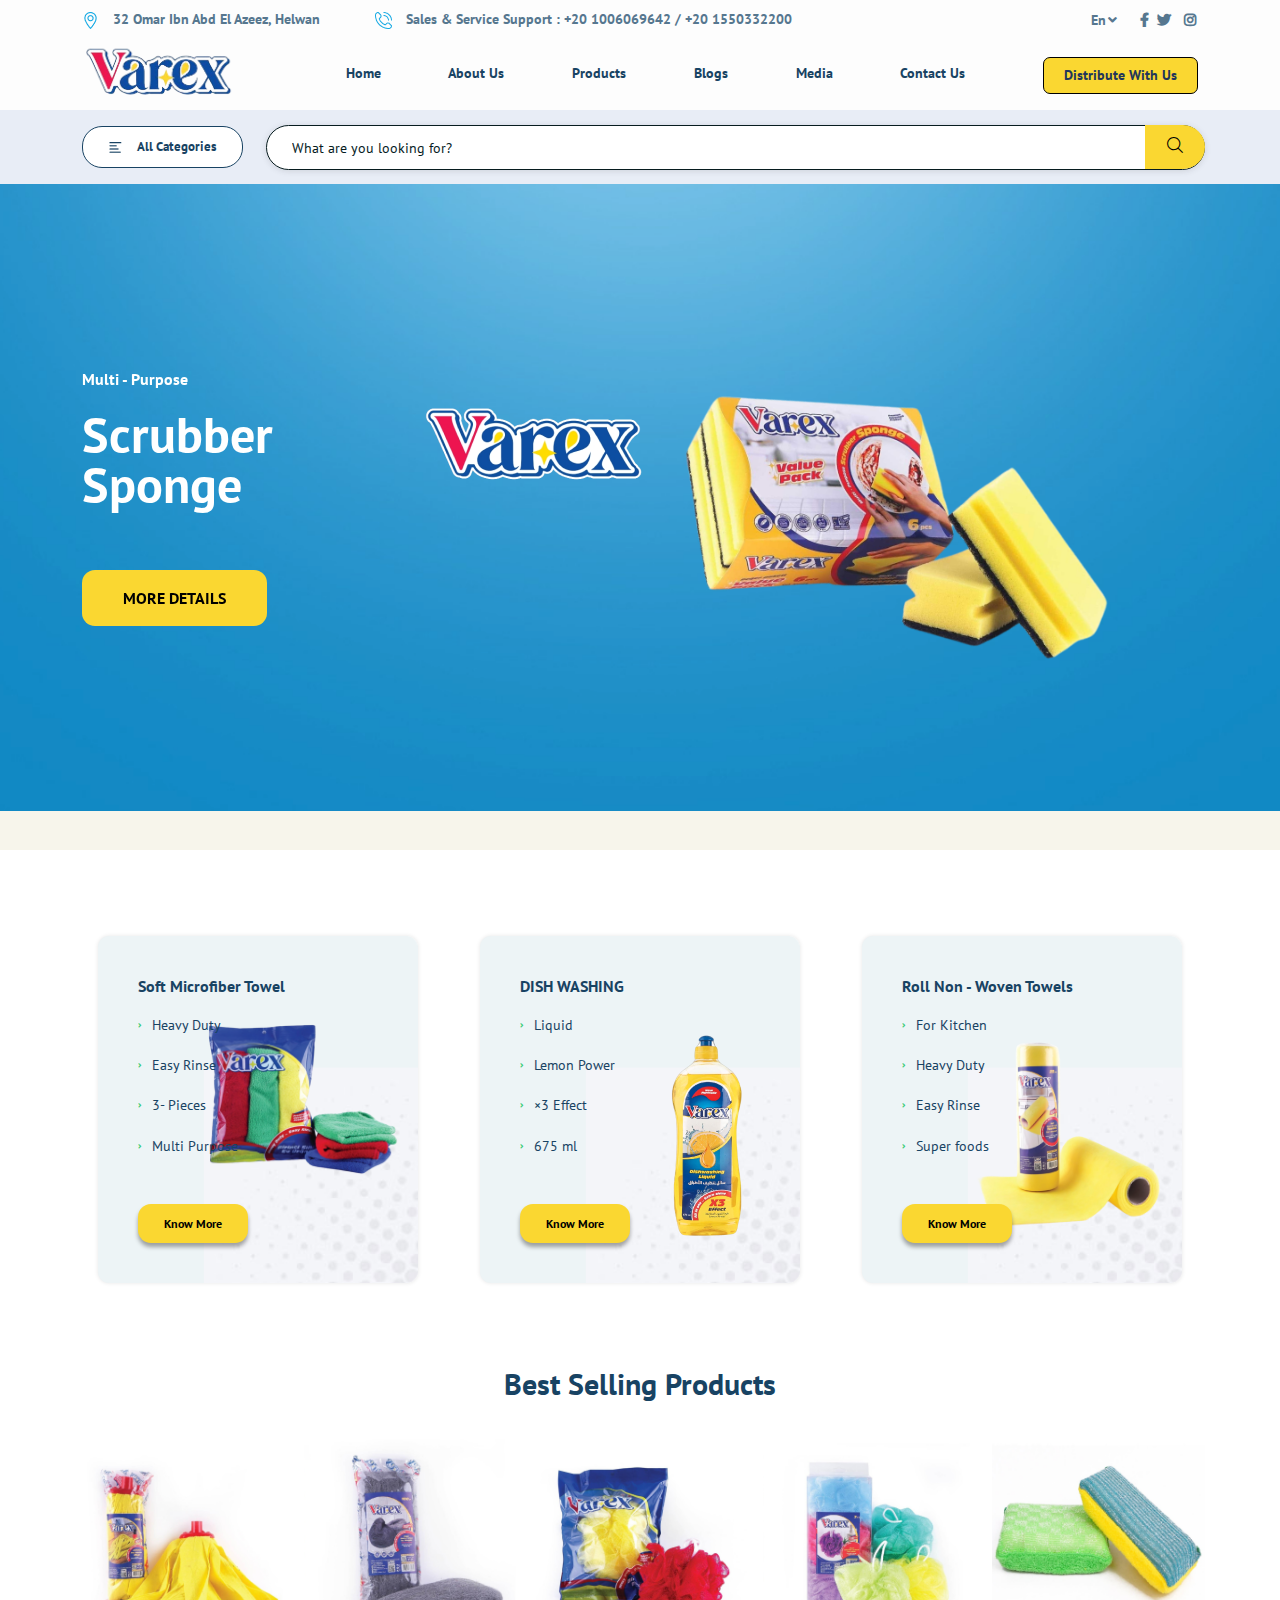
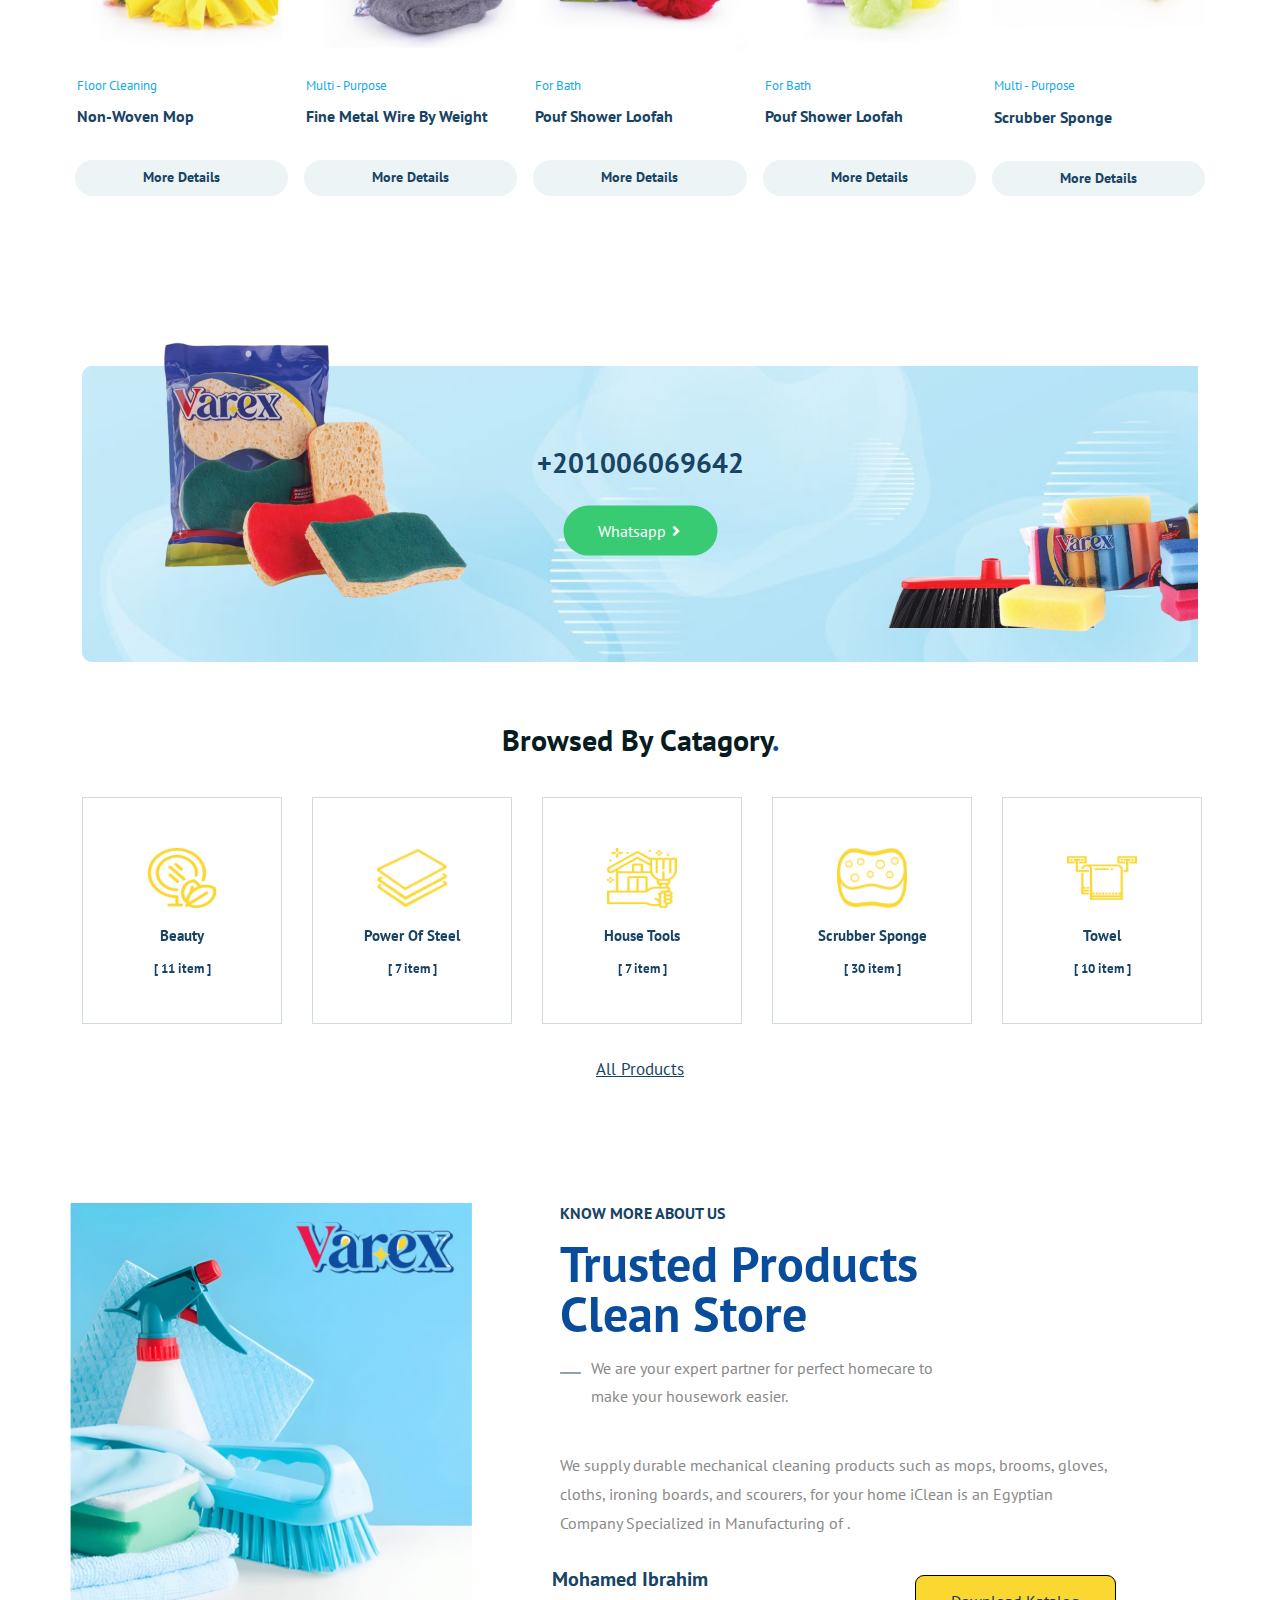
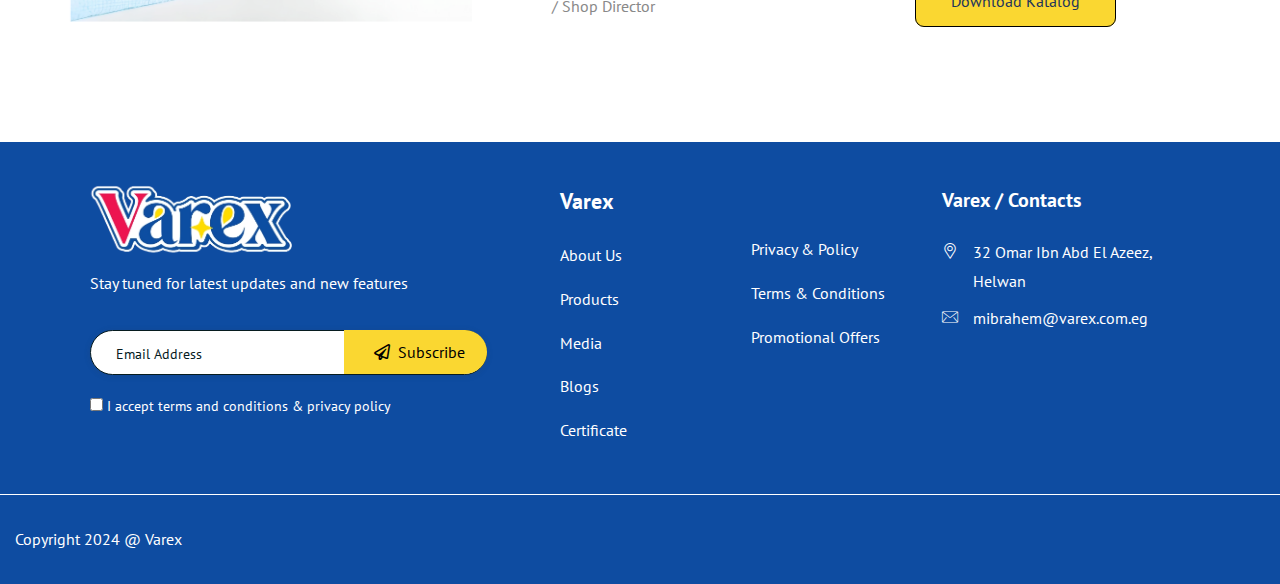
==== index.html @ 9398a596 "v2" ====
<!DOCTYPE html>
<html class="no-js" lang="zxx">

<head>
  <meta charset="utf-8" />
  <meta http-equiv="x-ua-compatible" content="ie=edge" />
  <title>Varex - Cleaning</title>
  <meta name="robots" content="noindex, follow" />
  <meta name="description" content="" />
  <meta name="viewport" content="width=device-width, initial-scale=1, shrink-to-fit=no" />

  <!-- Place favicon.png in the root directory -->
  <link rel="shortcut icon" href="img/favicon.png" type="image/x-icon" />
  <!-- Font Icons css -->
  <link rel="stylesheet" href="css/font-icons.css" />
  <!-- plugins css -->
  <link rel="stylesheet" href="css/plugins.css" />
  <!-- Main Stylesheet -->
  <link rel="stylesheet" href="css/style.css" />
  <!-- Responsive css -->
  <link rel="stylesheet" href="css/responsive.css" />
</head>

<body>
  <!-- Add your site or application content here -->

  <!-- Body main wrapper start -->
  <div class="body-wrapper">
    <!-- HEADER AREA START (header-3) -->
    <!-- HEADER AREA START (header-3) -->
    <header class="ltn__header-area ltn__header-3 section-bg-6">
      <!-- ltn__header-top-area start -->
      <div class="ltn__header-top-area">
        <div class="container-lg">
          <div class="row">
            <div class="col-lg-9 d-none d-md-block">
              <div class="ltn__top-bar-menu add-and-phone">
                <ul class="d-flex justify-content-lg-start justify-content-md-between">
                  <li>
                    <a href="locations.html"><img src="img/icons/location.png" alt="" srcset="" />
                      32 Omar Ibn Abd El Azeez, Helwan
                    </a>
                  </li>
                  <li>
                    <a href="mailto:mibrahem@varex.com.eg?Subject=Flower%20greetings%20to%20you"><img
                        src="img/icons/call-phone.png" alt="" srcset="" />
                      Sales & Service Support : +20 1006069642 / +20
                      1550332200
                    </a>
                  </li>
                </ul>
              </div>
            </div>
            <div class="col-lg-3 d-none d-lg-block">
              <div class="top-bar-right text-right text-end">
                <div class="ltn__top-bar-menu">
                  <ul>
                    <li>
                      <!-- ltn__language-menu -->
                      <div class="ltn__drop-menu ltn__currency-menu">
                        <ul class="text-center">
                          <li>
                            <a href="#" class="">
                              <span class="active-currency">En<i class="fas fa-angle-down"></i></span></a>
                            <ul>
                              <li><a href="#">Arabic</a></li>
                              <li><a href="#">English</a></li>
                            </ul>
                          </li>
                        </ul>
                      </div>
                    </li>
                    <li>
                      <!-- ltn__social-media -->
                      <div class="ltn__social-media">
                        <ul>
                          <li>
                            <a href="#" title="Facebook"><i class="fab fa-facebook-f"></i></a>
                          </li>
                          <li>
                            <a href="#" title="Twitter"><i class="fab fa-twitter"></i></a>
                          </li>
                          <li>
                            <a href="#" title="Instagram"><i class="fab fa-instagram"></i></a>
                          </li>
                        </ul>
                      </div>
                    </li>
                  </ul>
                </div>
              </div>
            </div>
          </div>
        </div>
      </div>
      <!-- ltn__header-top-area end -->
      <!-- ltn__header-middle-area start -->
      <div class="ltn__header-middle-area p-0 ltn__header-sticky ltn__sticky-bg-black--- ltn__sticky-bg-secondary">
        <div class="container-lg">
          <div class="row justify-content-center justify-content-lg-start align-items-center">
            <div class="col col-sm-3 col-md-2 px-0">
              <div class="site-logo">
                <a href="index.html"><img src="img/logo.png" alt="Logo" /></a>
              </div>
            </div>
            <div class="col header-contact-serarch-column d-none d-lg-block">
              <div class="">
                <div class="header-menu header-menu-2 d-flex justify-content-center">
                  <nav class="col">
                    <div class="ltn__main-menu col">
                      <ul class="d-flex justify-content-evenly">
                        <li class="not-special-link">
                          <a href="index.html">Home</a>
                        </li>
                        <li class="not-special-link">
                          <a href="about.html">About Us</a>
                        </li>
                        <li class="not-special-link">
                          <a href="products.html">Products</a>
                        </li>
                        <li class="not-special-link">
                          <a href="news.html">Blogs</a>
                        </li>
                        <li class="not-special-link">
                          <a href="news.html">Media</a>
                        </li>
                        <li class="not-special-link">
                          <a href="news.html">Contact Us</a>
                        </li>
                      </ul>
                    </div>
                  </nav>
                  <ul class="cst-btn">
                    <li class="special-link shine">
                      <a class="p-0">Distribute With Us</a>
                    </li>
                  </ul>
                </div>
              </div>
            </div>
          </div>
        </div>
      </div>
      <!-- ltn__header-middle-area end -->
      <!-- header-bottom-area start -->
      <div class="header-bottom-area ltn__border-top ltn__secondary-bg section-bg-1 menu-color-white d-none d-lg-block">
        <div class="container-lg">
          <div class="row align-items-center">
            <div class="short-by text-center col-2">
              <select class="nice-select w-100" style="display: none">
                <option>All</option>
                <option>Beauty</option>
                <option>Power Of Steel</option>
                <option>Scrubber Sponge</option>
                <option>Towel</option>
                <option>House Tools</option>
                <option>Premium Scrubber Sponge</option>
                <option>Luffa Bath</option>
                <option>Plastic Scrubber Sponge</option>
                <option>Super Abrasive For Grills</option>
                <option>Liquid</option>
              </select>
              <div style="
                    border: 1px solid;
                    font-weight: bold;
                    font-size: 13px;
                    color: #184363;
                    min-width: 100%;
                  " class="nice-select w-100 my-3" tabindex="0">
                <span class="current"><img style="margin-right: 15px" src="img/icons/cat-menu.png" alt=""
                    srcset="" />All Categories</span>
                <ul class="list">
                  <li data-value="Default Sorting" class="option selected focus">
                    All
                  </li>
                  <li data-value="Sort by popularity" class="option">
                    Beauty
                  </li>
                  <li data-value="Sort by new arrivals" class="option">
                    Power Of Steel
                  </li>
                  <li data-value="Sort by price: low to high" class="option">
                    Scrubber Sponge
                  </li>
                  <li data-value="Sort by price: high to low" class="option">
                    Towel
                  </li>
                  <li data-value="Sort by price: high to low" class="option">
                    House Tools
                  </li>
                  <li data-value="Sort by price: high to low" class="option">
                    Premium Scrubber Sponge
                  </li>
                  <li data-value="Sort by price: high to low" class="option">
                    Luffa Bath
                  </li>
                  <li data-value="Sort by price: high to low" class="option">
                    Plastic Scrubber Sponge
                  </li>
                  <li data-value="Sort by price: high to low" class="option">
                    Super Abrasive For Grills
                  </li>
                  <li data-value="Sort by price: high to low" class="option">
                    Liquid
                  </li>
                </ul>
              </div>
            </div>
            <div class="col header-menu-column p-2">
              <div class="header-search-2 w-100">
                <form id="#123" method="get" action="#">
                  <input type="text" name="search" value="" placeholder="What are you looking for?" />
                  <button class="main-search" type="submit">
                    <span><i class="icon-search"></i></span>
                  </button>
                </form>
              </div>
            </div>
          </div>
        </div>
      </div>
      <!-- header-bottom-area end -->
    </header>
    <!-- HEADER AREA END -->
    <!-- Utilize Mobile Menu Start -->
    <div id="ltn__utilize-mobile-menu" class="ltn__utilize ltn__utilize-mobile-menu">
      <div class="ltn__utilize-menu-inner ltn__scrollbar">
        <div class="ltn__utilize-menu-head">
          <div class="site-logo">
            <a href="index.html"><img src="img/logo.png" alt="Logo" /></a>
          </div>
          <button class="ltn__utilize-close">×</button>
        </div>
        <div class="short-by text-center w-100">
          <select class="nice-select w-100" style="display: none">
            <option>All</option>
            <option>Beauty</option>
            <option>Power Of Steel</option>
            <option>Scrubber Sponge</option>
            <option>Towel</option>
            <option>House Tools</option>
            <option>Premium Scrubber Sponge</option>
            <option>Luffa Bath</option>
            <option>Plastic Scrubber Sponge</option>
            <option>Super Abrasive For Grills</option>
            <option>Liquid</option>
          </select>
          <div class="nice-select w-100 my-3" tabindex="0">
            <span class="current"><img style="margin-right: 5px" src="img/icons/cat-menu.png" alt="" srcset="" />All
              Categories</span>
            <ul class="list">
              <li data-value="Default Sorting" class="option selected focus">
                All
              </li>
              <li data-value="Sort by popularity" class="option">
                Beauty
              </li>
              <li data-value="Sort by new arrivals" class="option">
                Power Of Steel
              </li>
              <li data-value="Sort by price: low to high" class="option">
                Scrubber Sponge
              </li>
              <li data-value="Sort by price: high to low" class="option">
                Towel
              </li>
              <li data-value="Sort by price: high to low" class="option">
                House Tools
              </li>
              <li data-value="Sort by price: high to low" class="option">
                Premium Scrubber Sponge
              </li>
              <li data-value="Sort by price: high to low" class="option">
                Luffa Bath
              </li>
              <li data-value="Sort by price: high to low" class="option">
                Plastic Scrubber Sponge
              </li>
              <li data-value="Sort by price: high to low" class="option">
                Super Abrasive For Grills
              </li>
              <li data-value="Sort by price: high to low" class="option">
                Liquid
              </li>
            </ul>
          </div>
        </div>
        <div class="ltn__utilize-menu-search-form">
          <form action="#">
            <input type="text" placeholder="Search..." />
            <button><i class="fas fa-search"></i></button>
          </form>
        </div>
        <div class="ltn__utilize-menu">
          <ul>
            <li class="not-special-link-sm-menu">
              <a href="index.html">Home</a>
            </li>
            <li class="not-special-link-sm-menu">
              <a href="about.html">About Us</a>
            </li>
            <li class="not-special-link-sm-menu">
              <a href="products.html">Products</a>
            </li>
            <li class="not-special-link-sm-menu">
              <a href="news.html">Blogs</a>
            </li>
            <li class="not-special-link-sm-menu">
              <a href="news.html">Media</a>
            </li>
            <li class="not-special-link-sm-menu">
              <a href="news.html">Contact Us</a>
            </li>

            <li class="special-link shine">
              <a class="p-0">Distribute With Us</a>
            </li>
          </ul>
        </div>

        <div class="ltn__social-media-2">
          <ul>
            <li>
              <a href="#" title="Facebook"><i class="fab fa-facebook-f"></i></a>
            </li>
            <li>
              <a href="#" title="Twitter"><i class="fab fa-twitter"></i></a>
            </li>

            <li>
              <a href="#" title="Instagram"><i class="fab fa-instagram"></i></a>
            </li>
          </ul>
        </div>
      </div>
    </div>
    <!-- Utilize Mobile Menu End -->
    <div class="ltn__utilize-overlay"></div>
    <div class="mobile-header-menu-fullwidth">
      <div class="container-lg">
        <div class="row">
          <div class="col-lg-12">
            <!-- Mobile Menu Button -->
            <div class="mobile-menu-toggle d-lg-none">
              <span>MENU</span>
              <a href="#ltn__utilize-mobile-menu" class="ltn__utilize-toggle">
                <svg viewBox="0 0 800 600">
                  <path d="M300,220 C300,220 520,220 540,220 C740,220 640,540 520,420 C440,340 300,200 300,200"
                    id="top"></path>
                  <path d="M300,320 L540,320" id="middle"></path>
                  <path d="M300,210 C300,210 520,210 540,210 C740,210 640,530 520,410 C440,330 300,190 300,190"
                    id="bottom" transform="translate(480, 320) scale(1, -1) translate(-480, -318) "></path>
                </svg>
              </a>
            </div>
          </div>
        </div>
      </div>
    </div>
    <style>

    </style>
    <!-- SLIDER AREA START (slider-3) -->
    <div class="ltn__slider-area ltn__slider-3 section-bg-1">
      <div class="ltn__slide-one-active slick-slide-arrow-1 slick-slide-dots-1">
        <!-- ltn__slide-item -->
        <div class="ltn__slide-item ltn__slide-item-2 ltn__slide-item-3 ltn__slide-item-3-normal bg-image"
          data-bg="img/slider/1/Rectangle-26.png">
          <div class="ltn__slide-item-inner  text-end">
            <div class="container-lg">
              <div class="row">
                <div class="col-lg-12 align-self-center">
                  <div class="slide-item-info d-none d-sm-block">
                    <div class="slide-item-info-inner ltn__slide-animation row">
                      <div class="slid-data-info animated col-5 col-lg-3 d-flex flex-column justify-content-center">
                        <h6 class="slide-sub-title animated whit-clr">
                          Multi - Purpose
                        </h6>
                        <h1 class="slide-title animated whit-clr">
                          Scrubber <br />
                          Sponge
                        </h1>
                        <div class="btn-wrapper animated">
                          <a href="products.html" class="theme-btn-1 btn text-uppercase">More Details</a>
                        </div>
                      </div>
                      <div class="slid-logo-img animated col-3 d-none d-lg-block">
                        <img src="img/slider/logo-dark-2.png" alt="" srcset="" />
                      </div>
                      <div class="slid-itm-img animated col-7 col-lg-6 ">
                        <img src="img/slider/1/Rectangle-9.png" alt="" srcset="" />
                      </div>
                    </div>
                  </div>
                  <div class="slide-item-info-mob d-block d-sm-none">

                    <div class="slid-itm-img animated col-12">
                      <img src="img/slider/1/Rectangle-9.png" alt="" srcset="" />
                    </div>
                    <div class="slid-data-info-mob animated col-12">
                      <h6 class="slide-sub-title animated whit-clr">
                        Multi - Purpose
                      </h6>
                      <h1 class="slide-title animated whit-clr">
                        Scrubber <br />
                        Sponge
                      </h1>
                      <div class="btn-wrapper animated">
                        <a href="products.html" class="theme-btn-1 btn text-uppercase">More Details</a>
                      </div>
                    </div>
                  </div>
                </div>
              </div>
            </div>
          </div>
        </div>
        <!-- ltn__slide-item -->
        <div class="ltn__slide-item ltn__slide-item-2 ltn__slide-item-3 ltn__slide-item-3-normal bg-image"
          data-bg="img/slider/1/Rectangle-26.png">
          <div class="ltn__slide-item-inner  text-end">
            <div class="container-lg">
              <div class="row">
                <div class="col-lg-12 align-self-center">
                  <div class="slide-item-info d-none d-sm-block">
                    <div class="slide-item-info-inner ltn__slide-animation row">
                      <div class="slid-data-info animated col-5 col-lg-3 d-flex flex-column justify-content-center">
                        <h6 class="slide-sub-title animated whit-clr">
                          Multi - Purpose
                        </h6>
                        <h1 class="slide-title animated whit-clr">
                          Soft Microfiber <br />
                          Towel
                        </h1>
                        <div class="btn-wrapper animated">
                          <a href="products.html" class="theme-btn-1 btn text-uppercase">More Details</a>
                        </div>
                      </div>
                      <div class="slid-logo-img animated col-3 d-none d-lg-block">
                        <img src="img/slider/logo-dark-2.png" alt="" srcset="" />
                      </div>
                      <div class="slid-itm-img animated col-7 col-lg-6 ">
                        <img src="img/slider/2/Rectangle-9.png" alt="" srcset="" />
                      </div>
                    </div>
                  </div>
                  <div class="slide-item-info-mob d-block d-sm-none">
                    <div class="slid-itm-img animated col-12">
                      <img src="img/slider/2/Rectangle-9.png" alt="" srcset="" />
                    </div>
                    <div class="slid-data-info-mob animated col-12">
                      <h6 class="slide-sub-title animated whit-clr">
                        Multi - Purpose
                      </h6>
                      <h1 class="slide-title animated whit-clr">
                        Scrubber <br />
                        Sponge
                      </h1>
                      <div class="btn-wrapper animated">
                        <a href="products.html" class="theme-btn-1 btn text-uppercase">More Details</a>
                      </div>
                    </div>
                  </div>
                </div>
              </div>
            </div>
          </div>
        </div>
        <!-- ltn__slide-item -->
        <div class="ltn__slide-item ltn__slide-item-2 ltn__slide-item-3 ltn__slide-item-3-normal bg-image"
          data-bg="img/slider/1/Rectangle-26.png">
          <div class="ltn__slide-item-inner  text-end">
            <div class="container-lg">
              <div class="row">
                <div class="col-lg-12 align-self-center">
                  <div class="slide-item-info d-none d-sm-block">
                    <div class="slide-item-info-inner ltn__slide-animation row">
                      <div class="slid-data-info animated col-5 col-lg-3 d-flex flex-column justify-content-center">
                        <h6 class="slide-sub-title animated whit-clr">
                          Multi - Purpose
                        </h6>
                        <h1 class="slide-title animated whit-clr">
                          Dishcloyh <br />
                          Sponge
                        </h1>
                        <div class="btn-wrapper animated">
                          <a href="products.html" class="theme-btn-1 btn text-uppercase">More Details</a>
                        </div>
                      </div>
                      <div class="slid-logo-img animated col-3 d-none d-lg-block">
                        <img src="img/slider/logo-dark-2.png" alt="" srcset="" />
                      </div>
                      <div class="slid-itm-img animated col-7 col-lg-6 ">
                        <img src="img/slider/3/Rectangle-9.png" alt="" srcset="" />
                      </div>
                    </div>
                  </div>
                  <div class="slide-item-info-mob d-block d-sm-none">
                    <div class="slid-itm-img animated col-12">
                      <img src="img/slider/3/Rectangle-9.png" alt="" srcset="" />
                    </div>
                    <div class="slid-data-info-mob animated col-12">
                      <h6 class="slide-sub-title animated whit-clr">
                        Multi - Purpose
                      </h6>
                      <h1 class="slide-title animated whit-clr">
                        Scrubber <br />
                        Sponge
                      </h1>
                      <div class="btn-wrapper animated">
                        <a href="products.html" class="theme-btn-1 btn text-uppercase">More Details</a>
                      </div>
                    </div>
                  </div>
                </div>
              </div>
            </div>
          </div>
        </div>
        <!-- ltn__slide-item -->
        <div class="ltn__slide-item ltn__slide-item-2 ltn__slide-item-3 ltn__slide-item-3-normal bg-image"
          data-bg="img/slider/1/Rectangle-26.png">
          <div class="ltn__slide-item-inner  text-end">
            <div class="container-lg">
              <div class="row">
                <div class="col-lg-12 align-self-center">
                  <div class="slide-item-info d-none d-sm-block">
                    <div class="slide-item-info-inner ltn__slide-animation row">
                      <div class="slid-data-info animated col-5 col-lg-3 d-flex flex-column justify-content-center">
                        <h6 class="slide-sub-title animated whit-clr">
                          Multi - Purpose
                        </h6>
                        <h1 class="slide-title animated whit-clr">
                          Soft Microfiber <br />
                          Towel
                        </h1>
                        <div class="btn-wrapper animated">
                          <a href="products.html" class="theme-btn-1 btn text-uppercase">More Details</a>
                        </div>
                      </div>
                      <div class="slid-logo-img animated col-3 d-none d-lg-block">
                        <img src="img/slider/logo-dark-2.png" alt="" srcset="" />
                      </div>
                      <div class="slid-itm-img animated col-7 col-lg-6 ">
                        <img src="img/slider/4/Rectangle-9.png" alt="" srcset="" />
                      </div>
                    </div>
                  </div>
                  <div class="slide-item-info-mob d-block d-sm-none">
                    <div class="slid-itm-img animated col-12">
                      <img src="img/slider/4/Rectangle-9.png" alt="" srcset="" />
                    </div>
                    <div class="slid-data-info-mob animated col-12">
                      <h6 class="slide-sub-title animated whit-clr">
                        Multi - Purpose
                      </h6>
                      <h1 class="slide-title animated whit-clr">
                        Scrubber <br />
                        Sponge
                      </h1>
                      <div class="btn-wrapper animated">
                        <a href="products.html" class="theme-btn-1 btn text-uppercase">More Details</a>
                      </div>
                    </div>
                  </div>
                </div>
              </div>
            </div>
          </div>
        </div>
      </div>
    </div>
    <!-- SLIDER AREA END -->

    <div class="scnd-section ltn__blog-area ltn__blog-item-3-normal mb-70 mt-70">
      <div class="container-lg">
        <div class="row">
          <div class="col-12 col-md-6 col-xl-4">
            <div class="ltn__testimonial-item ltn__testimonial-item-4 mx-1  m-md-3">
              <div class="ltn__testimoni-info">
                <h4 class="text-in-dark f-s-16 mb-3">
                  Soft Microfiber Towel
                </h4>
                <p class="f-s-14 text-in-dark">
                  <i class="fas fa-angle-right f-s-10 text-in-green"></i>
                  Heavy Duty
                </p>
                <p class="f-s-14 text-in-dark">
                  <i class="fas fa-angle-right f-s-10 text-in-green"></i> Easy
                  Rinse
                </p>
                <p class="f-s-14 text-in-dark">
                  <i class="fas fa-angle-right f-s-10 text-in-green"></i> 3-
                  Pieces
                </p>
                <p class="f-s-14 text-in-dark">
                  <i class="fas fa-angle-right f-s-10 text-in-green"></i>
                  Multi Purpose
                </p>
              </div>
              <div class="ltn__testimoni-img">
                <img src="img/product/sc2-pro-1(1).png" alt="#" />
              </div>
              <div class="btn-wrapper animated">
                <a href="" class="theme-btn-1 btn f-s-11-5">Know More </a>
              </div>
            </div>
          </div>
          <div class="col-12 col-md-6 col-xl-4">
            <div class="ltn__testimonial-item ltn__testimonial-item-4 mx-1 m-md-3">
              <div class="ltn__testimoni-info">
                <h4 class="text-in-dark f-s-16 mb-3">DISH WASHING</h4>
                <p class="f-s-14 text-in-dark">
                  <i class="fas fa-angle-right f-s-10 text-in-green"></i>
                  Liquid
                </p>
                <p class="f-s-14 text-in-dark">
                  <i class="fas fa-angle-right f-s-10 text-in-green"></i>
                  Lemon Power
                </p>
                <p class="f-s-14 text-in-dark">
                  <i class="fas fa-angle-right f-s-10 text-in-green"></i> ×3
                  Effect
                </p>
                <p class="f-s-14 text-in-dark">
                  <i class="fas fa-angle-right f-s-10 text-in-green"></i> 675
                  ml
                </p>
              </div>
              <div class="ltn__testimoni-img">
                <img src="img/product/sc2-pro-2.png" alt="#" />
              </div>
              <div class="btn-wrapper animated">
                <a href="" class="theme-btn-1 btn f-s-11-5">Know More </a>
              </div>
            </div>
          </div>
          <div class="col-12 col-md-6 col-xl-4 mx-auto">
            <div class="ltn__testimonial-item ltn__testimonial-item-4 mx-1 m-md-3">
              <div class="ltn__testimoni-info">
                <h4 class="text-in-dark f-s-16 mb-3">
                  Roll Non - Woven Towels
                </h4>
                <p class="f-s-14 text-in-dark">
                  <i class="fas fa-angle-right f-s-10 text-in-green"></i> For
                  Kitchen
                </p>
                <p class="f-s-14 text-in-dark">
                  <i class="fas fa-angle-right f-s-10 text-in-green"></i>
                  Heavy Duty
                </p>
                <p class="f-s-14 text-in-dark">
                  <i class="fas fa-angle-right f-s-10 text-in-green"></i> Easy
                  Rinse
                </p>
                <p class="f-s-14 text-in-dark">
                  <i class="fas fa-angle-right f-s-10 text-in-green"></i>
                  Super foods
                </p>
              </div>
              <div class="ltn__testimoni-img">
                <img src="img/product/sc2-pro-3.png" alt="#" />
              </div>
              <div class="btn-wrapper animated">
                <a href="" class="theme-btn-1 btn f-s-11-5">Know More </a>
              </div>
            </div>
          </div>
        </div>
      </div>
    </div>
    <!-- PRODUCT AREA START (product-item-3) -->
    <div class="ltn__product-area best-selling-prod">
      <div class="container-lg">
        <div class="row">
          <style></style>
          <div class="col-lg-12">
            <div class="section-title-area ltn__section-title-2 text-center">
              <h1 class="section-title">Best Selling Products</h1>
            </div>
          </div>
        </div>
        <div
          class="row justify-content-between align-items-end row-cols-xxl-5 row-cols-xl-5 row-cols-lg-5 row-cols-md-3 row-cols-sm-2 row-cols-xs-2 row-cols-1">
          <!-- ltn__product-item -->
          <div class="col px-lg-0 m-auto text-center text-md-start">
            <div class="ltn__product-item ltn__product-item-3 text-left px-2 mx-5 mx-sm-0">
              <div class="product-img">
                <a href="product-details.html"><img src="img/product/Png.png" alt="#" /></a>
              </div>
              <div class="product-info">
                <h2 class="product-title">
                  <a href="product-details.html" class="f-s-13 text-in-blue f-w-r">Floor Cleaning
                  </a>
                </h2>
                <div class="product-price">
                  <span class="f-s-16 text-in-dark">Non-Woven Mop</span>
                </div>
              </div>
              <a href="http://"
                class="product-details-btn w-100 d-inline-block text-center text-in-dark fw-bold f-s-14">More
                Details</a>
            </div>
          </div>
          <!-- ltn__product-item -->
          <div class="col px-lg-0 m-auto text-center text-md-start">
            <div class="ltn__product-item ltn__product-item-3 text-left px-2 mx-5 mx-sm-0">
              <div class="product-img">
                <a href="product-details.html"><img src="img/product/Png(1).png" alt="#" /></a>
              </div>
              <div class="product-info">
                <h2 class="product-title">
                  <a href="product-details.html" class="f-s-13 text-in-blue f-w-r">Multi - Purpose
                  </a>
                </h2>
                <div class="product-price">
                  <span class="f-s-16 text-in-dark">Fine Metal Wire By Weight</span>
                </div>
              </div>
              <a href="http://"
                class="product-details-btn w-100 d-inline-block text-center text-in-dark fw-bold f-s-14">More
                Details</a>
            </div>
          </div>
          <!-- ltn__product-item -->
          <div class="col px-lg-0 m-auto text-center text-md-start">
            <div class="ltn__product-item ltn__product-item-3 text-left px-2 mx-5 mx-sm-0">
              <div class="product-img">
                <a href="product-details.html"><img src="img/product/Png(2).png" alt="#" /></a>
              </div>
              <div class="product-info">
                <h2 class="product-title">
                  <a href="product-details.html" class="f-s-13 text-in-blue f-w-r">For Bath
                  </a>
                </h2>
                <div class="product-price">
                  <span class="f-s-16 text-in-dark">Pouf Shower Loofah </span>
                </div>
              </div>
              <a href="http://"
                class="product-details-btn w-100 d-inline-block text-center text-in-dark fw-bold f-s-14">More
                Details</a>
            </div>
          </div>
          <!-- ltn__product-item -->
          <div class="col px-lg-0 m-auto text-center text-md-start">
            <div class="ltn__product-item ltn__product-item-3 text-left px-2 mx-5 mx-sm-0">
              <div class="product-img">
                <a href="product-details.html"><img src="img/product/Png(3).png" alt="#" /></a>
              </div>
              <div class="product-info">
                <h2 class="product-title">
                  <a href="product-details.html" class="f-s-13 text-in-blue f-w-r">For Bath</a>
                </h2>
                <div class="product-price">
                  <span class="f-s-16 text-in-dark">Pouf Shower Loofah </span>
                </div>
              </div>
              <a href="http://"
                class="product-details-btn w-100 d-inline-block text-center text-in-dark fw-bold f-s-14">More
                Details</a>
            </div>
          </div>
          <!-- ltn__product-item -->
          <div class="col px-lg-0 m-auto text-center text-md-start">
            <div class="ltn__product-item ltn__product-item-3 text-left px-2 mx-5 mx-sm-0">
              <div class="product-img">
                <a href="product-details.html"><img src="img/product/Link → product76-300x300.jpg.png" alt="#" /></a>
              </div>
              <div class="product-info">
                <h2 class="product-title">
                  <a href="product-details.html" class="f-s-13 text-in-blue f-w-r">Multi - Purpose</a>
                </h2>
                <div class="product-price">
                  <span class="f-s-16 text-in-dark">Scrubber Sponge</span>
                </div>
              </div>
              <a href="http://"
                class="product-details-btn w-100 d-inline-block text-center text-in-dark fw-bold f-s-14">More
                Details</a>
            </div>
          </div>
        </div>
      </div>
    </div>
    <!-- PRODUCT AREA END -->
    <!-- CALL TO ACTION START (call-to-action-4) -->
    <div class="container-lg">
      <div class="ltn__call-to-action-area ltn__call-to-action-4 pt-20">
        <div class="call-to-action-inner call-to-action-inner-4 text-center">
          <div class="section-title-area ltn__section-title-2">
            <h1 class="section-title white-color d-flex"> <i class="fab fa-whatsapp px-2 d-block d-sm-none"></i>
              +201006069642</h1>
          </div>
          <div class="btn-wrapper d-none d-sm-block">
            <a href="tel:+201006069642" class="btn-for-whatsapp">Whatsapp <i
                class="fas fa-angle-right text-clr-wh"></i></a>
          </div>
        </div>
      </div>
    </div>
    <!-- CALL TO ACTION END -->

    <div class="ltn__img-slider-area ltn__img-slider-2 pb-70">
      <div class="container-lg">
        <div class="row">
          <div class="col-lg-12">
            <div class="section-title-area ltn__section-title-2 text-center">
              <h2 class="section-title">Browsed By Catagory<span>.</span></h2>
            </div>
          </div>
        </div>
      </div>

      <div class="container-lg text-center">
        <div class="row ltn__category-slider-active slick-arrow-1">
          <div class="col-12">
            <div class="ltn__category-item ltn__category-item-3 text-center">
              <div class="ltn__category-item-img">
                <a href="shop.html">
                  <img src="img/img-slide/beauty-svgrepo-com 1.png" alt="Image" />
                </a>
              </div>
              <div class="ltn__category-item-name">
                <h5>
                  <a href="shop.html" class="f-s-15 text-in-dark">Beauty</a>
                </h5>
                <h6 class="f-s-13 text-in-dark">[ 11 item ]</h6>
              </div>
            </div>
          </div>
          <div class="col-12">
            <div class="ltn__category-item ltn__category-item-3 text-center">
              <div class="ltn__category-item-img">
                <a href="shop.html">
                  <img src="img/img-slide/Group(1).png" alt="Image" />
                </a>
              </div>
              <div class="ltn__category-item-name">
                <h5>
                  <a href="shop.html" class="f-s-15 text-in-dark">Power Of Steel</a>
                </h5>
                <h6 class="f-s-13 text-in-dark">[ 7 item ]</h6>
              </div>
            </div>
          </div>
          <div class="col-12">
            <div class="ltn__category-item ltn__category-item-3 text-center">
              <div class="ltn__category-item-img">
                <a href="shop.html">
                  <img src="img/img-slide/Group(2).png" alt="Image" />
                </a>
              </div>
              <div class="ltn__category-item-name">
                <h5>
                  <a href="shop.html" class="f-s-15 text-in-dark">House Tools</a>
                </h5>
                <h6 class="f-s-13 text-in-dark">[ 7 item ]</h6>
              </div>
            </div>
          </div>
          <div class="col-12">
            <div class="ltn__category-item ltn__category-item-3 text-center">
              <div class="ltn__category-item-img">
                <a href="shop.html">
                  <img src="img/img-slide/Group.png" alt="Image" />
                </a>
              </div>
              <div class="ltn__category-item-name">
                <h5>
                  <a href="shop.html" class="f-s-15 text-in-dark">Scrubber Sponge</a>
                </h5>
                <h6 class="f-s-13 text-in-dark">[ 30 item ]</h6>
              </div>
            </div>
          </div>
          <div class="col-12">
            <div class="ltn__category-item ltn__category-item-3 text-center">
              <div class="ltn__category-item-img">
                <a href="shop.html">
                  <img src="img/img-slide/towel-svgrepo-com 1.png" alt="Image" />
                </a>
              </div>
              <div class="ltn__category-item-name">
                <h5>
                  <a href="shop.html" class="f-s-15 text-in-dark">Towel</a>
                </h5>
                <h6 class="f-s-13 text-in-dark">[ 10 item ]</h6>
              </div>
            </div>
          </div>
          <div class="col-12">
            <div class="ltn__category-item ltn__category-item-3 text-center">
              <div class="ltn__category-item-img">
                <a href="shop.html">
                  <img src="img/img-slide/beauty-svgrepo-com 1.png" alt="Image" />
                </a>
              </div>
              <div class="ltn__category-item-name">
                <h5>
                  <a href="shop.html" class="f-s-15 text-in-dark">Beauty</a>
                </h5>
                <h6 class="f-s-13 text-in-dark">[ 11 item ]</h6>
              </div>
            </div>
          </div>
        </div>
        <a class="f-s-17 text-in-dark all-prod">All Products</a>
      </div>
    </div>
    <!-- BANNER AREA START -->
    <div class="ltn__about-us-area pb-70">
      <div class="container-lg">
        <div class="row">
          <div class="col-lg-5 align-self-center row justify-content-center">
            <div class="about-us-img-wrap about-img-left">
              <img width="100%" src="img/bg/Group15128(1).png" alt="About Us Image" />
            </div>
          </div>
          <div class="col-lg-7 row align-content-end p-5">
            <div class="about-us-info-wrap">
              <div class="section-title-area ltn__section-title-2">
                <h6 class="section-subtitle f-s-16 text-in-dark">
                  Know More About Us
                </h6>
                <h1 class="section-title f-s-50 text-in-d-blue">
                  Trusted Products <br class="d-none d-md-block" />
                  Clean Store
                </h1>
                <div class="d-flex align-items-baseline">
                  <img src="img/icons/line.png" alt="" srcset="" style="margin-right: 10px;">
                  <p class="f-s-18 " style="flex-basis: 67%;">
                    We are your expert partner
                    for perfect homecare to make
                    your
                    housework easier.
                  </p>
                </div>
              </div>
              <p class="f-s-18 clr-gry">
                We supply durable mechanical cleaning products such as mops,
                brooms, gloves, cloths, ironing boards, and scourers, for your
                home iClean is an Egyptian Company Specialized in
                Manufacturing of .
              </p>
            </div>
            <div class="about-author-info d-flex flex-wrap justify-content-between  p-xs-5 p-sm-5 p-md-5 p-lg-1">
              <div class="author-name-designation align-self-center mr-30 ">
                <h4 class="mb-0 f-s-18 text-in-dark">Mohamed Ibrahim</h4>
                <small class="f-s-16 clr-gry">/ Shop Director</small>
              </div>
              <div class="author-sign align-self-center mt-3">
                <a class="special-link-products shine">Download Katalog</a>
              </div>
            </div>
          </div>
        </div>
      </div>
    </div>
    <!-- BANNER AREA END -->

    <style>
      #partners_slick .slick-slide {
        width: 325px !important;
      }
    </style>
    <!-- FOOTER AREA START -->
    <footer class="ltn__footer-area">
      <div class="footer-top-area section-bg-2 plr--5">
        <div class="container-lg">
          <div class="row">
            <div class="col-xl-5 col-md-6 col-sm-6 col-12">
              <div class="footer-widget footer-about-widget">
                <div class="footer-logo">
                  <div class="site-logo">
                    <img src="img/logo-dark.png" alt="Logo" />
                  </div>
                </div>
                <div class="footer-widget footer-newsletter-widget w-100">
                  <p class="px-2 f-s-16">
                    Stay tuned for latest updates and new features
                  </p>
                  <div class="footer-newsletter">
                    <div id="mc_embed_signup">
                      <div class="col header-menu-column p-2">
                        <div class="header-search-2" style="min-width: auto">
                          <form id="#123" method="get" action="#">
                            <input type="text" name="search" value="" placeholder="Email Address" />
                            <button class="main-search" type="submit">
                              <span><i class="far fa-paper-plane px-2"></i>Subscribe</span>
                            </button>
                          </form>
                        </div>
                      </div>
                    </div>
                  </div>
                  <p class="p-2 mb-3">
                    <label class="input-info-save mb-0"><input type="checkbox" name="agree" /> I accept terms
                      and conditions & privacy policy</label>
                  </p>
                </div>
              </div>
            </div>
            <div class="col-xl-2 col-md-6 col-sm-6 col-12">
              <div class="footer-widget footer-menu-widget ">
                <h4 class="footer-title">Varex</h4>
                <div class="footer-menu">
                  <ul>
                    <li><a href="about.html">About Us</a></li>
                    <li><a href="blog.html">Products</a></li>
                    <li><a href="products.html">Media</a></li>
                    <li><a href="products.html">Blogs</a></li>

                    <li><a href="contact.html">Certificate</a></li>
                  </ul>
                </div>
              </div>
            </div>
            <div class="col-xl-2 col-md-6 col-sm-6 col-12">
              <div class="footer-widget footer-menu-widget clearfix">

                <div class="footer-menu mt-5">
                  <ul>
                    <li><a href="#">Privacy & Policy </a></li>
                    <li><a href="#">Terms & Conditions</a></li>
                    <li><a href="#">Promotional Offers</a></li>
                  </ul>
                </div>
              </div>
            </div>
            <div class="col-12 col-xl-3 col-md-6 col-sm-6">
              <div class="footer-address">
                <h4 class="footer-title">Varex / Contacts</h4>
                <ul>
                  <li>
                    <div class="footer-address-icon">
                      <i class="icon-placeholder"></i>
                    </div>
                    <div class="footer-address-info">
                      <p>
                        <a href="tel: 32 Omar Ibn Abd El Azeez, Helwan" class="scnd-hovr">
                          32 Omar Ibn Abd El Azeez, Helwan</a>
                      </p>
                    </div>
                  </li>
                  <li>
                    <div class="footer-address-icon">
                      <i class="icon-mail"></i>
                    </div>
                    <div class="footer-address-info">
                      <p>
                        <a href="mailto:mibrahem@varex.com.eg" class="scnd-hovr">mibrahem@varex.com.eg</a>
                      </p>
                    </div>
                  </li>
                </ul>
              </div>
            </div>
          </div>
        </div>
      </div>
      <div class="ltn__copyright-area ltn__copyright-2 section-bg-2 ltn__border-top-2 plr--5">
        <div class="container-lg-fluid">
          <div class="row">
            <div class="col-md-6 col-12">
              <div class="ltn__copyright-design clearfix">
                <p>
                  Copyright 2024 @ Varex

                </p>
              </div>
            </div>

          </div>
        </div>
      </div>
    </footer>
    <!-- FOOTER AREA END -->

    <!-- MODAL AREA START (Quick View Modal) -->
    <div class="ltn__modal-area ltn__quick-view-modal-area">
      <div class="modal fade" id="quick_view_modal" tabindex="-1">
        <div class="modal-dialog modal-lg" role="document">
          <div class="modal-content">
            <div class="modal-header">
              <button type="button" class="close" data-bs-dismiss="modal" aria-label="Close">
                <span aria-hidden="true">&times;</span>
                <!-- <i class="fas fa-times"></i> -->
              </button>
            </div>
            <div class="modal-body">
              <div class="ltn__quick-view-modal-inner">
                <div class="modal-product-item">
                  <div class="row">
                    <div class="col-lg-6 col-12">
                      <div class="modal-product-img">
                        <img src="img/product/4.png" alt="#" />
                      </div>
                    </div>
                    <div class="col-lg-6 col-12">
                      <div class="modal-product-info">
                        <div class="product-ratting">
                          <ul>
                            <li>
                              <a href="#"><i class="fas fa-star"></i></a>
                            </li>
                            <li>
                              <a href="#"><i class="fas fa-star"></i></a>
                            </li>
                            <li>
                              <a href="#"><i class="fas fa-star"></i></a>
                            </li>
                            <li>
                              <a href="#"><i class="fas fa-star-half-alt"></i></a>
                            </li>
                            <li>
                              <a href="#"><i class="far fa-star"></i></a>
                            </li>
                            <li class="review-total">
                              <a href="#"> ( 95 Reviews )</a>
                            </li>
                          </ul>
                        </div>
                        <h3>Vegetables Juices</h3>
                        <div class="product-price">
                          <span>$149.00</span>
                          <del>$165.00</del>
                        </div>
                        <div class="modal-product-meta ltn__product-details-menu-1">
                          <ul>
                            <li>
                              <strong>Categories:</strong>
                              <span>
                                <a href="#">Parts</a>
                                <a href="#">Car</a>
                                <a href="#">Seat</a>
                                <a href="#">Cover</a>
                              </span>
                            </li>
                          </ul>
                        </div>
                        <div class="ltn__product-details-menu-2">
                          <ul>
                            <li>
                              <div class="cart-plus-minus">
                                <input type="text" value="02" name="qtybutton" class="cart-plus-minus-box" />
                              </div>
                            </li>
                            <li>
                              <a href="#" class="theme-btn-1 btn btn-effect-1" title="Add to Cart"
                                data-bs-toggle="modal" data-bs-target="#add_to_cart_modal">
                                <i class="fas fa-shopping-cart"></i>
                                <span>ADD TO CART</span>
                              </a>
                            </li>
                          </ul>
                        </div>
                        <div class="ltn__product-details-menu-3">
                          <ul>
                            <li>
                              <a href="#" class="" title="Wishlist" data-bs-toggle="modal"
                                data-bs-target="#liton_wishlist_modal">
                                <i class="far fa-heart"></i>
                                <span>Add to Wishlist</span>
                              </a>
                            </li>
                            <li>
                              <a href="#" class="" title="Compare" data-bs-toggle="modal"
                                data-bs-target="#quick_view_modal">
                                <i class="fas fa-exchange-alt"></i>
                                <span>Compare</span>
                              </a>
                            </li>
                          </ul>
                        </div>
                        <hr />
                        <div class="ltn__social-media">
                          <ul>
                            <li>Share:</li>
                            <li>
                              <a href="#" title="Facebook"><i class="fab fa-facebook-f"></i></a>
                            </li>
                            <li>
                              <a href="#" title="Twitter"><i class="fab fa-twitter"></i></a>
                            </li>
                            <li>
                              <a href="#" title="Linkedin"><i class="fab fa-linkedin"></i></a>
                            </li>
                            <li>
                              <a href="#" title="Instagram"><i class="fab fa-instagram"></i></a>
                            </li>
                          </ul>
                        </div>
                      </div>
                    </div>
                  </div>
                </div>
              </div>
            </div>
          </div>
        </div>
      </div>
    </div>
    <!-- MODAL AREA END -->

    <!-- MODAL AREA START (Add To Cart Modal) -->
    <div class="ltn__modal-area ltn__add-to-cart-modal-area">
      <div class="modal fade" id="add_to_cart_modal" tabindex="-1">
        <div class="modal-dialog modal-md" role="document">
          <div class="modal-content">
            <div class="modal-header">
              <button type="button" class="close" data-bs-dismiss="modal" aria-label="Close">
                <span aria-hidden="true">&times;</span>
              </button>
            </div>
            <div class="modal-body">
              <div class="ltn__quick-view-modal-inner">
                <div class="modal-product-item">
                  <div class="row">
                    <div class="col-12">
                      <div class="modal-product-img">
                        <img src="img/product/1.png" alt="#" />
                      </div>
                      <div class="modal-product-info">
                        <h5>
                          <a href="product-details.html">Vegetables Juices</a>
                        </h5>
                        <p class="added-cart">
                          <i class="fa fa-check-circle"></i> Successfully
                          added to your Cart
                        </p>
                        <div class="btn-wrapper">
                          <a href="cart.html" class="theme-btn-1 btn btn-effect-1">View Cart</a>
                          <a href="checkout.html" class="theme-btn-2 btn btn-effect-2">Checkout</a>
                        </div>
                      </div>
                      <!-- additional-info -->
                      <div class="additional-info d-none">
                        <p>
                          We want to give you <b>10% discount</b> for your
                          first order, <br />
                          Use discount code at checkout
                        </p>
                        <div class="payment-method">
                          <img src="img/icons/payment.png" alt="#" />
                        </div>
                      </div>
                    </div>
                  </div>
                </div>
              </div>
            </div>
          </div>
        </div>
      </div>
    </div>
    <!-- MODAL AREA END -->

    <!-- MODAL AREA START (Wishlist Modal) -->
    <div class="ltn__modal-area ltn__add-to-cart-modal-area">
      <div class="modal fade" id="liton_wishlist_modal" tabindex="-1">
        <div class="modal-dialog modal-md" role="document">
          <div class="modal-content">
            <div class="modal-header">
              <button type="button" class="close" data-bs-dismiss="modal" aria-label="Close">
                <span aria-hidden="true">&times;</span>
              </button>
            </div>
            <div class="modal-body">
              <div class="ltn__quick-view-modal-inner">
                <div class="modal-product-item">
                  <div class="row">
                    <div class="col-12">
                      <div class="modal-product-img">
                        <img src="img/product/7.png" alt="#" />
                      </div>
                      <div class="modal-product-info">
                        <h5>
                          <a href="product-details.html">Vegetables Juices</a>
                        </h5>
                        <p class="added-cart">
                          <i class="fa fa-check-circle"></i> Successfully
                          added to your Wishlist
                        </p>
                        <div class="btn-wrapper">
                          <a href="wishlist.html" class="theme-btn-1 btn btn-effect-1">View Wishlist</a>
                        </div>
                      </div>
                      <!-- additional-info -->
                      <div class="additional-info d-none">
                        <p>
                          We want to give you <b>10% discount</b> for your
                          first order, <br />
                          Use discount code at checkout
                        </p>
                        <div class="payment-method">
                          <img src="img/icons/payment.png" alt="#" />
                        </div>
                      </div>
                    </div>
                  </div>
                </div>
              </div>
            </div>
          </div>
        </div>
      </div>
    </div>
    <!-- MODAL AREA END -->
  </div>
  <!-- Body main wrapper end -->

  <!-- preloader area start -->
  <div class="preloader d-none" id="preloader">
    <div class="preloader-inner">
      <div class="spinner">
        <div class="dot1"></div>
        <div class="dot2"></div>
      </div>
    </div>
  </div>
  <!-- preloader area end -->

  <!-- All JS Plugins -->
  <script src="js/plugins.js"></script>
  <!-- Main JS -->
  <script src="js/main.js"></script>
</body>

</html>
---- css/font-icons.css ----
/* ===================================================
>>> TABLE OF CONTENTS:
======================================================

  1. Font Awesome 
  2. Themify Icons 

 
=================================================== */

/*---------------------------------------------------------------
  1. Font Awesome 5 Icon 
---------------------------------------------------------------*/
/*!
 * Font Awesome Free 5.15.2 by @fontawesome - https://fontawesome.com
 * License - https://fontawesome.com/license/free (Icons: CC BY 4.0, Fonts: SIL OFL 1.1, Code: MIT License)
 */
 .fa,.fab,.fad,.fal,.far,.fas{-moz-osx-font-smoothing:grayscale;-webkit-font-smoothing:antialiased;display:inline-block;font-style:normal;font-variant:normal;text-rendering:auto;line-height:1}.fa-lg{font-size:1.33333em;line-height:.75em;vertical-align:-.0667em}.fa-xs{font-size:.75em}.fa-sm{font-size:.875em}.fa-1x{font-size:1em}.fa-2x{font-size:2em}.fa-3x{font-size:3em}.fa-4x{font-size:4em}.fa-5x{font-size:5em}.fa-6x{font-size:6em}.fa-7x{font-size:7em}.fa-8x{font-size:8em}.fa-9x{font-size:9em}.fa-10x{font-size:10em}.fa-fw{text-align:center;width:1.25em}.fa-ul{list-style-type:none;margin-left:2.5em;padding-left:0}.fa-ul>li{position:relative}.fa-li{left:-2em;position:absolute;text-align:center;width:2em;line-height:inherit}.fa-border{border:.08em solid #eee;border-radius:.1em;padding:.2em .25em .15em}.fa-pull-left{float:left}.fa-pull-right{float:right}.fa.fa-pull-left,.fab.fa-pull-left,.fal.fa-pull-left,.far.fa-pull-left,.fas.fa-pull-left{margin-right:.3em}.fa.fa-pull-right,.fab.fa-pull-right,.fal.fa-pull-right,.far.fa-pull-right,.fas.fa-pull-right{margin-left:.3em}.fa-spin{-webkit-animation:fa-spin 2s linear infinite;animation:fa-spin 2s linear infinite}.fa-pulse{-webkit-animation:fa-spin 1s steps(8) infinite;animation:fa-spin 1s steps(8) infinite}@-webkit-keyframes fa-spin{0%{-webkit-transform:rotate(0deg);transform:rotate(0deg)}to{-webkit-transform:rotate(1turn);transform:rotate(1turn)}}@keyframes fa-spin{0%{-webkit-transform:rotate(0deg);transform:rotate(0deg)}to{-webkit-transform:rotate(1turn);transform:rotate(1turn)}}.fa-rotate-90{-ms-filter:"progid:DXImageTransform.Microsoft.BasicImage(rotation=1)";-webkit-transform:rotate(90deg);transform:rotate(90deg)}.fa-rotate-180{-ms-filter:"progid:DXImageTransform.Microsoft.BasicImage(rotation=2)";-webkit-transform:rotate(180deg);transform:rotate(180deg)}.fa-rotate-270{-ms-filter:"progid:DXImageTransform.Microsoft.BasicImage(rotation=3)";-webkit-transform:rotate(270deg);transform:rotate(270deg)}.fa-flip-horizontal{-ms-filter:"progid:DXImageTransform.Microsoft.BasicImage(rotation=0, mirror=1)";-webkit-transform:scaleX(-1);transform:scaleX(-1)}.fa-flip-vertical{-webkit-transform:scaleY(-1);transform:scaleY(-1)}.fa-flip-both,.fa-flip-horizontal.fa-flip-vertical,.fa-flip-vertical{-ms-filter:"progid:DXImageTransform.Microsoft.BasicImage(rotation=2, mirror=1)"}.fa-flip-both,.fa-flip-horizontal.fa-flip-vertical{-webkit-transform:scale(-1);transform:scale(-1)}:root .fa-flip-both,:root .fa-flip-horizontal,:root .fa-flip-vertical,:root .fa-rotate-90,:root .fa-rotate-180,:root .fa-rotate-270{-webkit-filter:none;filter:none}.fa-stack{display:inline-block;height:2em;line-height:2em;position:relative;vertical-align:middle;width:2.5em}.fa-stack-1x,.fa-stack-2x{left:0;position:absolute;text-align:center;width:100%}.fa-stack-1x{line-height:inherit}.fa-stack-2x{font-size:2em}.fa-inverse{color:#fff}.fa-500px:before{content:"\f26e"}.fa-accessible-icon:before{content:"\f368"}.fa-accusoft:before{content:"\f369"}.fa-acquisitions-incorporated:before{content:"\f6af"}.fa-ad:before{content:"\f641"}.fa-address-book:before{content:"\f2b9"}.fa-address-card:before{content:"\f2bb"}.fa-adjust:before{content:"\f042"}.fa-adn:before{content:"\f170"}.fa-adversal:before{content:"\f36a"}.fa-affiliatetheme:before{content:"\f36b"}.fa-air-freshener:before{content:"\f5d0"}.fa-airbnb:before{content:"\f834"}.fa-algolia:before{content:"\f36c"}.fa-align-center:before{content:"\f037"}.fa-align-justify:before{content:"\f039"}.fa-align-left:before{content:"\f036"}.fa-align-right:before{content:"\f038"}.fa-alipay:before{content:"\f642"}.fa-allergies:before{content:"\f461"}.fa-amazon:before{content:"\f270"}.fa-amazon-pay:before{content:"\f42c"}.fa-ambulance:before{content:"\f0f9"}.fa-american-sign-language-interpreting:before{content:"\f2a3"}.fa-amilia:before{content:"\f36d"}.fa-anchor:before{content:"\f13d"}.fa-android:before{content:"\f17b"}.fa-angellist:before{content:"\f209"}.fa-angle-double-down:before{content:"\f103"}.fa-angle-double-left:before{content:"\f100"}.fa-angle-double-right:before{content:"\f101"}.fa-angle-double-up:before{content:"\f102"}.fa-angle-down:before{content:"\f107"}.fa-angle-left:before{content:"\f104"}.fa-angle-right:before{content:"\f105"}.fa-angle-up:before{content:"\f106"}.fa-angry:before{content:"\f556"}.fa-angrycreative:before{content:"\f36e"}.fa-angular:before{content:"\f420"}.fa-ankh:before{content:"\f644"}.fa-app-store:before{content:"\f36f"}.fa-app-store-ios:before{content:"\f370"}.fa-apper:before{content:"\f371"}.fa-apple:before{content:"\f179"}.fa-apple-alt:before{content:"\f5d1"}.fa-apple-pay:before{content:"\f415"}.fa-archive:before{content:"\f187"}.fa-archway:before{content:"\f557"}.fa-arrow-alt-circle-down:before{content:"\f358"}.fa-arrow-alt-circle-left:before{content:"\f359"}.fa-arrow-alt-circle-right:before{content:"\f35a"}.fa-arrow-alt-circle-up:before{content:"\f35b"}.fa-arrow-circle-down:before{content:"\f0ab"}.fa-arrow-circle-left:before{content:"\f0a8"}.fa-arrow-circle-right:before{content:"\f0a9"}.fa-arrow-circle-up:before{content:"\f0aa"}.fa-arrow-down:before{content:"\f063"}.fa-arrow-left:before{content:"\f060"}.fa-arrow-right:before{content:"\f061"}.fa-arrow-up:before{content:"\f062"}.fa-arrows-alt:before{content:"\f0b2"}.fa-arrows-alt-h:before{content:"\f337"}.fa-arrows-alt-v:before{content:"\f338"}.fa-artstation:before{content:"\f77a"}.fa-assistive-listening-systems:before{content:"\f2a2"}.fa-asterisk:before{content:"\f069"}.fa-asymmetrik:before{content:"\f372"}.fa-at:before{content:"\f1fa"}.fa-atlas:before{content:"\f558"}.fa-atlassian:before{content:"\f77b"}.fa-atom:before{content:"\f5d2"}.fa-audible:before{content:"\f373"}.fa-audio-description:before{content:"\f29e"}.fa-autoprefixer:before{content:"\f41c"}.fa-avianex:before{content:"\f374"}.fa-aviato:before{content:"\f421"}.fa-award:before{content:"\f559"}.fa-aws:before{content:"\f375"}.fa-baby:before{content:"\f77c"}.fa-baby-carriage:before{content:"\f77d"}.fa-backspace:before{content:"\f55a"}.fa-backward:before{content:"\f04a"}.fa-bacon:before{content:"\f7e5"}.fa-bacteria:before{content:"\e059"}.fa-bacterium:before{content:"\e05a"}.fa-bahai:before{content:"\f666"}.fa-balance-scale:before{content:"\f24e"}.fa-balance-scale-left:before{content:"\f515"}.fa-balance-scale-right:before{content:"\f516"}.fa-ban:before{content:"\f05e"}.fa-band-aid:before{content:"\f462"}.fa-bandcamp:before{content:"\f2d5"}.fa-barcode:before{content:"\f02a"}.fa-bars:before{content:"\f0c9"}.fa-baseball-ball:before{content:"\f433"}.fa-basketball-ball:before{content:"\f434"}.fa-bath:before{content:"\f2cd"}.fa-battery-empty:before{content:"\f244"}.fa-battery-full:before{content:"\f240"}.fa-battery-half:before{content:"\f242"}.fa-battery-quarter:before{content:"\f243"}.fa-battery-three-quarters:before{content:"\f241"}.fa-battle-net:before{content:"\f835"}.fa-bed:before{content:"\f236"}.fa-beer:before{content:"\f0fc"}.fa-behance:before{content:"\f1b4"}.fa-behance-square:before{content:"\f1b5"}.fa-bell:before{content:"\f0f3"}.fa-bell-slash:before{content:"\f1f6"}.fa-bezier-curve:before{content:"\f55b"}.fa-bible:before{content:"\f647"}.fa-bicycle:before{content:"\f206"}.fa-biking:before{content:"\f84a"}.fa-bimobject:before{content:"\f378"}.fa-binoculars:before{content:"\f1e5"}.fa-biohazard:before{content:"\f780"}.fa-birthday-cake:before{content:"\f1fd"}.fa-bitbucket:before{content:"\f171"}.fa-bitcoin:before{content:"\f379"}.fa-bity:before{content:"\f37a"}.fa-black-tie:before{content:"\f27e"}.fa-blackberry:before{content:"\f37b"}.fa-blender:before{content:"\f517"}.fa-blender-phone:before{content:"\f6b6"}.fa-blind:before{content:"\f29d"}.fa-blog:before{content:"\f781"}.fa-blogger:before{content:"\f37c"}.fa-blogger-b:before{content:"\f37d"}.fa-bluetooth:before{content:"\f293"}.fa-bluetooth-b:before{content:"\f294"}.fa-bold:before{content:"\f032"}.fa-bolt:before{content:"\f0e7"}.fa-bomb:before{content:"\f1e2"}.fa-bone:before{content:"\f5d7"}.fa-bong:before{content:"\f55c"}.fa-book:before{content:"\f02d"}.fa-book-dead:before{content:"\f6b7"}.fa-book-medical:before{content:"\f7e6"}.fa-book-open:before{content:"\f518"}.fa-book-reader:before{content:"\f5da"}.fa-bookmark:before{content:"\f02e"}.fa-bootstrap:before{content:"\f836"}.fa-border-all:before{content:"\f84c"}.fa-border-none:before{content:"\f850"}.fa-border-style:before{content:"\f853"}.fa-bowling-ball:before{content:"\f436"}.fa-box:before{content:"\f466"}.fa-box-open:before{content:"\f49e"}.fa-box-tissue:before{content:"\e05b"}.fa-boxes:before{content:"\f468"}.fa-braille:before{content:"\f2a1"}.fa-brain:before{content:"\f5dc"}.fa-bread-slice:before{content:"\f7ec"}.fa-briefcase:before{content:"\f0b1"}.fa-briefcase-medical:before{content:"\f469"}.fa-broadcast-tower:before{content:"\f519"}.fa-broom:before{content:"\f51a"}.fa-brush:before{content:"\f55d"}.fa-btc:before{content:"\f15a"}.fa-buffer:before{content:"\f837"}.fa-bug:before{content:"\f188"}.fa-building:before{content:"\f1ad"}.fa-bullhorn:before{content:"\f0a1"}.fa-bullseye:before{content:"\f140"}.fa-burn:before{content:"\f46a"}.fa-buromobelexperte:before{content:"\f37f"}.fa-bus:before{content:"\f207"}.fa-bus-alt:before{content:"\f55e"}.fa-business-time:before{content:"\f64a"}.fa-buy-n-large:before{content:"\f8a6"}.fa-buysellads:before{content:"\f20d"}.fa-calculator:before{content:"\f1ec"}.fa-calendar:before{content:"\f133"}.fa-calendar-alt:before{content:"\f073"}.fa-calendar-check:before{content:"\f274"}.fa-calendar-day:before{content:"\f783"}.fa-calendar-minus:before{content:"\f272"}.fa-calendar-plus:before{content:"\f271"}.fa-calendar-times:before{content:"\f273"}.fa-calendar-week:before{content:"\f784"}.fa-camera:before{content:"\f030"}.fa-camera-retro:before{content:"\f083"}.fa-campground:before{content:"\f6bb"}.fa-canadian-maple-leaf:before{content:"\f785"}.fa-candy-cane:before{content:"\f786"}.fa-cannabis:before{content:"\f55f"}.fa-capsules:before{content:"\f46b"}.fa-car:before{content:"\f1b9"}.fa-car-alt:before{content:"\f5de"}.fa-car-battery:before{content:"\f5df"}.fa-car-crash:before{content:"\f5e1"}.fa-car-side:before{content:"\f5e4"}.fa-caravan:before{content:"\f8ff"}.fa-caret-down:before{content:"\f0d7"}.fa-caret-left:before{content:"\f0d9"}.fa-caret-right:before{content:"\f0da"}.fa-caret-square-down:before{content:"\f150"}.fa-caret-square-left:before{content:"\f191"}.fa-caret-square-right:before{content:"\f152"}.fa-caret-square-up:before{content:"\f151"}.fa-caret-up:before{content:"\f0d8"}.fa-carrot:before{content:"\f787"}.fa-cart-arrow-down:before{content:"\f218"}.fa-cart-plus:before{content:"\f217"}.fa-cash-register:before{content:"\f788"}.fa-cat:before{content:"\f6be"}.fa-cc-amazon-pay:before{content:"\f42d"}.fa-cc-amex:before{content:"\f1f3"}.fa-cc-apple-pay:before{content:"\f416"}.fa-cc-diners-club:before{content:"\f24c"}.fa-cc-discover:before{content:"\f1f2"}.fa-cc-jcb:before{content:"\f24b"}.fa-cc-mastercard:before{content:"\f1f1"}.fa-cc-paypal:before{content:"\f1f4"}.fa-cc-stripe:before{content:"\f1f5"}.fa-cc-visa:before{content:"\f1f0"}.fa-centercode:before{content:"\f380"}.fa-centos:before{content:"\f789"}.fa-certificate:before{content:"\f0a3"}.fa-chair:before{content:"\f6c0"}.fa-chalkboard:before{content:"\f51b"}.fa-chalkboard-teacher:before{content:"\f51c"}.fa-charging-station:before{content:"\f5e7"}.fa-chart-area:before{content:"\f1fe"}.fa-chart-bar:before{content:"\f080"}.fa-chart-line:before{content:"\f201"}.fa-chart-pie:before{content:"\f200"}.fa-check:before{content:"\f00c"}.fa-check-circle:before{content:"\f058"}.fa-check-double:before{content:"\f560"}.fa-check-square:before{content:"\f14a"}.fa-cheese:before{content:"\f7ef"}.fa-chess:before{content:"\f439"}.fa-chess-bishop:before{content:"\f43a"}.fa-chess-board:before{content:"\f43c"}.fa-chess-king:before{content:"\f43f"}.fa-chess-knight:before{content:"\f441"}.fa-chess-pawn:before{content:"\f443"}.fa-chess-queen:before{content:"\f445"}.fa-chess-rook:before{content:"\f447"}.fa-chevron-circle-down:before{content:"\f13a"}.fa-chevron-circle-left:before{content:"\f137"}.fa-chevron-circle-right:before{content:"\f138"}.fa-chevron-circle-up:before{content:"\f139"}.fa-chevron-down:before{content:"\f078"}.fa-chevron-left:before{content:"\f053"}.fa-chevron-right:before{content:"\f054"}.fa-chevron-up:before{content:"\f077"}.fa-child:before{content:"\f1ae"}.fa-chrome:before{content:"\f268"}.fa-chromecast:before{content:"\f838"}.fa-church:before{content:"\f51d"}.fa-circle:before{content:"\f111"}.fa-circle-notch:before{content:"\f1ce"}.fa-city:before{content:"\f64f"}.fa-clinic-medical:before{content:"\f7f2"}.fa-clipboard:before{content:"\f328"}.fa-clipboard-check:before{content:"\f46c"}.fa-clipboard-list:before{content:"\f46d"}.fa-clock:before{content:"\f017"}.fa-clone:before{content:"\f24d"}.fa-closed-captioning:before{content:"\f20a"}.fa-cloud:before{content:"\f0c2"}.fa-cloud-download-alt:before{content:"\f381"}.fa-cloud-meatball:before{content:"\f73b"}.fa-cloud-moon:before{content:"\f6c3"}.fa-cloud-moon-rain:before{content:"\f73c"}.fa-cloud-rain:before{content:"\f73d"}.fa-cloud-showers-heavy:before{content:"\f740"}.fa-cloud-sun:before{content:"\f6c4"}.fa-cloud-sun-rain:before{content:"\f743"}.fa-cloud-upload-alt:before{content:"\f382"}.fa-cloudflare:before{content:"\e07d"}.fa-cloudscale:before{content:"\f383"}.fa-cloudsmith:before{content:"\f384"}.fa-cloudversify:before{content:"\f385"}.fa-cocktail:before{content:"\f561"}.fa-code:before{content:"\f121"}.fa-code-branch:before{content:"\f126"}.fa-codepen:before{content:"\f1cb"}.fa-codiepie:before{content:"\f284"}.fa-coffee:before{content:"\f0f4"}.fa-cog:before{content:"\f013"}.fa-cogs:before{content:"\f085"}.fa-coins:before{content:"\f51e"}.fa-columns:before{content:"\f0db"}.fa-comment:before{content:"\f075"}.fa-comment-alt:before{content:"\f27a"}.fa-comment-dollar:before{content:"\f651"}.fa-comment-dots:before{content:"\f4ad"}.fa-comment-medical:before{content:"\f7f5"}.fa-comment-slash:before{content:"\f4b3"}.fa-comments:before{content:"\f086"}.fa-comments-dollar:before{content:"\f653"}.fa-compact-disc:before{content:"\f51f"}.fa-compass:before{content:"\f14e"}.fa-compress:before{content:"\f066"}.fa-compress-alt:before{content:"\f422"}.fa-compress-arrows-alt:before{content:"\f78c"}.fa-concierge-bell:before{content:"\f562"}.fa-confluence:before{content:"\f78d"}.fa-connectdevelop:before{content:"\f20e"}.fa-contao:before{content:"\f26d"}.fa-cookie:before{content:"\f563"}.fa-cookie-bite:before{content:"\f564"}.fa-copy:before{content:"\f0c5"}.fa-copyright:before{content:"\f1f9"}.fa-cotton-bureau:before{content:"\f89e"}.fa-couch:before{content:"\f4b8"}.fa-cpanel:before{content:"\f388"}.fa-creative-commons:before{content:"\f25e"}.fa-creative-commons-by:before{content:"\f4e7"}.fa-creative-commons-nc:before{content:"\f4e8"}.fa-creative-commons-nc-eu:before{content:"\f4e9"}.fa-creative-commons-nc-jp:before{content:"\f4ea"}.fa-creative-commons-nd:before{content:"\f4eb"}.fa-creative-commons-pd:before{content:"\f4ec"}.fa-creative-commons-pd-alt:before{content:"\f4ed"}.fa-creative-commons-remix:before{content:"\f4ee"}.fa-creative-commons-sa:before{content:"\f4ef"}.fa-creative-commons-sampling:before{content:"\f4f0"}.fa-creative-commons-sampling-plus:before{content:"\f4f1"}.fa-creative-commons-share:before{content:"\f4f2"}.fa-creative-commons-zero:before{content:"\f4f3"}.fa-credit-card:before{content:"\f09d"}.fa-critical-role:before{content:"\f6c9"}.fa-crop:before{content:"\f125"}.fa-crop-alt:before{content:"\f565"}.fa-cross:before{content:"\f654"}.fa-crosshairs:before{content:"\f05b"}.fa-crow:before{content:"\f520"}.fa-crown:before{content:"\f521"}.fa-crutch:before{content:"\f7f7"}.fa-css3:before{content:"\f13c"}.fa-css3-alt:before{content:"\f38b"}.fa-cube:before{content:"\f1b2"}.fa-cubes:before{content:"\f1b3"}.fa-cut:before{content:"\f0c4"}.fa-cuttlefish:before{content:"\f38c"}.fa-d-and-d:before{content:"\f38d"}.fa-d-and-d-beyond:before{content:"\f6ca"}.fa-dailymotion:before{content:"\e052"}.fa-dashcube:before{content:"\f210"}.fa-database:before{content:"\f1c0"}.fa-deaf:before{content:"\f2a4"}.fa-deezer:before{content:"\e077"}.fa-delicious:before{content:"\f1a5"}.fa-democrat:before{content:"\f747"}.fa-deploydog:before{content:"\f38e"}.fa-deskpro:before{content:"\f38f"}.fa-desktop:before{content:"\f108"}.fa-dev:before{content:"\f6cc"}.fa-deviantart:before{content:"\f1bd"}.fa-dharmachakra:before{content:"\f655"}.fa-dhl:before{content:"\f790"}.fa-diagnoses:before{content:"\f470"}.fa-diaspora:before{content:"\f791"}.fa-dice:before{content:"\f522"}.fa-dice-d20:before{content:"\f6cf"}.fa-dice-d6:before{content:"\f6d1"}.fa-dice-five:before{content:"\f523"}.fa-dice-four:before{content:"\f524"}.fa-dice-one:before{content:"\f525"}.fa-dice-six:before{content:"\f526"}.fa-dice-three:before{content:"\f527"}.fa-dice-two:before{content:"\f528"}.fa-digg:before{content:"\f1a6"}.fa-digital-ocean:before{content:"\f391"}.fa-digital-tachograph:before{content:"\f566"}.fa-directions:before{content:"\f5eb"}.fa-discord:before{content:"\f392"}.fa-discourse:before{content:"\f393"}.fa-disease:before{content:"\f7fa"}.fa-divide:before{content:"\f529"}.fa-dizzy:before{content:"\f567"}.fa-dna:before{content:"\f471"}.fa-dochub:before{content:"\f394"}.fa-docker:before{content:"\f395"}.fa-dog:before{content:"\f6d3"}.fa-dollar-sign:before{content:"\f155"}.fa-dolly:before{content:"\f472"}.fa-dolly-flatbed:before{content:"\f474"}.fa-donate:before{content:"\f4b9"}.fa-door-closed:before{content:"\f52a"}.fa-door-open:before{content:"\f52b"}.fa-dot-circle:before{content:"\f192"}.fa-dove:before{content:"\f4ba"}.fa-download:before{content:"\f019"}.fa-draft2digital:before{content:"\f396"}.fa-drafting-compass:before{content:"\f568"}.fa-dragon:before{content:"\f6d5"}.fa-draw-polygon:before{content:"\f5ee"}.fa-dribbble:before{content:"\f17d"}.fa-dribbble-square:before{content:"\f397"}.fa-dropbox:before{content:"\f16b"}.fa-drum:before{content:"\f569"}.fa-drum-steelpan:before{content:"\f56a"}.fa-drumstick-bite:before{content:"\f6d7"}.fa-drupal:before{content:"\f1a9"}.fa-dumbbell:before{content:"\f44b"}.fa-dumpster:before{content:"\f793"}.fa-dumpster-fire:before{content:"\f794"}.fa-dungeon:before{content:"\f6d9"}.fa-dyalog:before{content:"\f399"}.fa-earlybirds:before{content:"\f39a"}.fa-ebay:before{content:"\f4f4"}.fa-edge:before{content:"\f282"}.fa-edge-legacy:before{content:"\e078"}.fa-edit:before{content:"\f044"}.fa-egg:before{content:"\f7fb"}.fa-eject:before{content:"\f052"}.fa-elementor:before{content:"\f430"}.fa-ellipsis-h:before{content:"\f141"}.fa-ellipsis-v:before{content:"\f142"}.fa-ello:before{content:"\f5f1"}.fa-ember:before{content:"\f423"}.fa-empire:before{content:"\f1d1"}.fa-envelope:before{content:"\f0e0"}.fa-envelope-open:before{content:"\f2b6"}.fa-envelope-open-text:before{content:"\f658"}.fa-envelope-square:before{content:"\f199"}.fa-envira:before{content:"\f299"}.fa-equals:before{content:"\f52c"}.fa-eraser:before{content:"\f12d"}.fa-erlang:before{content:"\f39d"}.fa-ethereum:before{content:"\f42e"}.fa-ethernet:before{content:"\f796"}.fa-etsy:before{content:"\f2d7"}.fa-euro-sign:before{content:"\f153"}.fa-evernote:before{content:"\f839"}.fa-exchange-alt:before{content:"\f362"}.fa-exclamation:before{content:"\f12a"}.fa-exclamation-circle:before{content:"\f06a"}.fa-exclamation-triangle:before{content:"\f071"}.fa-expand:before{content:"\f065"}.fa-expand-alt:before{content:"\f424"}.fa-expand-arrows-alt:before{content:"\f31e"}.fa-expeditedssl:before{content:"\f23e"}.fa-external-link-alt:before{content:"\f35d"}.fa-external-link-square-alt:before{content:"\f360"}.fa-eye:before{content:"\f06e"}.fa-eye-dropper:before{content:"\f1fb"}.fa-eye-slash:before{content:"\f070"}.fa-facebook:before{content:"\f09a"}.fa-facebook-f:before{content:"\f39e"}.fa-facebook-messenger:before{content:"\f39f"}.fa-facebook-square:before{content:"\f082"}.fa-fan:before{content:"\f863"}.fa-fantasy-flight-games:before{content:"\f6dc"}.fa-fast-backward:before{content:"\f049"}.fa-fast-forward:before{content:"\f050"}.fa-faucet:before{content:"\e005"}.fa-fax:before{content:"\f1ac"}.fa-feather:before{content:"\f52d"}.fa-feather-alt:before{content:"\f56b"}.fa-fedex:before{content:"\f797"}.fa-fedora:before{content:"\f798"}.fa-female:before{content:"\f182"}.fa-fighter-jet:before{content:"\f0fb"}.fa-figma:before{content:"\f799"}.fa-file:before{content:"\f15b"}.fa-file-alt:before{content:"\f15c"}.fa-file-archive:before{content:"\f1c6"}.fa-file-audio:before{content:"\f1c7"}.fa-file-code:before{content:"\f1c9"}.fa-file-contract:before{content:"\f56c"}.fa-file-csv:before{content:"\f6dd"}.fa-file-download:before{content:"\f56d"}.fa-file-excel:before{content:"\f1c3"}.fa-file-export:before{content:"\f56e"}.fa-file-image:before{content:"\f1c5"}.fa-file-import:before{content:"\f56f"}.fa-file-invoice:before{content:"\f570"}.fa-file-invoice-dollar:before{content:"\f571"}.fa-file-medical:before{content:"\f477"}.fa-file-medical-alt:before{content:"\f478"}.fa-file-pdf:before{content:"\f1c1"}.fa-file-powerpoint:before{content:"\f1c4"}.fa-file-prescription:before{content:"\f572"}.fa-file-signature:before{content:"\f573"}.fa-file-upload:before{content:"\f574"}.fa-file-video:before{content:"\f1c8"}.fa-file-word:before{content:"\f1c2"}.fa-fill:before{content:"\f575"}.fa-fill-drip:before{content:"\f576"}.fa-film:before{content:"\f008"}.fa-filter:before{content:"\f0b0"}.fa-fingerprint:before{content:"\f577"}.fa-fire:before{content:"\f06d"}.fa-fire-alt:before{content:"\f7e4"}.fa-fire-extinguisher:before{content:"\f134"}.fa-firefox:before{content:"\f269"}.fa-firefox-browser:before{content:"\e007"}.fa-first-aid:before{content:"\f479"}.fa-first-order:before{content:"\f2b0"}.fa-first-order-alt:before{content:"\f50a"}.fa-firstdraft:before{content:"\f3a1"}.fa-fish:before{content:"\f578"}.fa-fist-raised:before{content:"\f6de"}.fa-flag:before{content:"\f024"}.fa-flag-checkered:before{content:"\f11e"}.fa-flag-usa:before{content:"\f74d"}.fa-flask:before{content:"\f0c3"}.fa-flickr:before{content:"\f16e"}.fa-flipboard:before{content:"\f44d"}.fa-flushed:before{content:"\f579"}.fa-fly:before{content:"\f417"}.fa-folder:before{content:"\f07b"}.fa-folder-minus:before{content:"\f65d"}.fa-folder-open:before{content:"\f07c"}.fa-folder-plus:before{content:"\f65e"}.fa-font:before{content:"\f031"}.fa-font-awesome:before{content:"\f2b4"}.fa-font-awesome-alt:before{content:"\f35c"}.fa-font-awesome-flag:before{content:"\f425"}.fa-font-awesome-logo-full:before{content:"\f4e6"}.fa-fonticons:before{content:"\f280"}.fa-fonticons-fi:before{content:"\f3a2"}.fa-football-ball:before{content:"\f44e"}.fa-fort-awesome:before{content:"\f286"}.fa-fort-awesome-alt:before{content:"\f3a3"}.fa-forumbee:before{content:"\f211"}.fa-forward:before{content:"\f04e"}.fa-foursquare:before{content:"\f180"}.fa-free-code-camp:before{content:"\f2c5"}.fa-freebsd:before{content:"\f3a4"}.fa-frog:before{content:"\f52e"}.fa-frown:before{content:"\f119"}.fa-frown-open:before{content:"\f57a"}.fa-fulcrum:before{content:"\f50b"}.fa-funnel-dollar:before{content:"\f662"}.fa-futbol:before{content:"\f1e3"}.fa-galactic-republic:before{content:"\f50c"}.fa-galactic-senate:before{content:"\f50d"}.fa-gamepad:before{content:"\f11b"}.fa-gas-pump:before{content:"\f52f"}.fa-gavel:before{content:"\f0e3"}.fa-gem:before{content:"\f3a5"}.fa-genderless:before{content:"\f22d"}.fa-get-pocket:before{content:"\f265"}.fa-gg:before{content:"\f260"}.fa-gg-circle:before{content:"\f261"}.fa-ghost:before{content:"\f6e2"}.fa-gift:before{content:"\f06b"}.fa-gifts:before{content:"\f79c"}.fa-git:before{content:"\f1d3"}.fa-git-alt:before{content:"\f841"}.fa-git-square:before{content:"\f1d2"}.fa-github:before{content:"\f09b"}.fa-github-alt:before{content:"\f113"}.fa-github-square:before{content:"\f092"}.fa-gitkraken:before{content:"\f3a6"}.fa-gitlab:before{content:"\f296"}.fa-gitter:before{content:"\f426"}.fa-glass-cheers:before{content:"\f79f"}.fa-glass-martini:before{content:"\f000"}.fa-glass-martini-alt:before{content:"\f57b"}.fa-glass-whiskey:before{content:"\f7a0"}.fa-glasses:before{content:"\f530"}.fa-glide:before{content:"\f2a5"}.fa-glide-g:before{content:"\f2a6"}.fa-globe:before{content:"\f0ac"}.fa-globe-africa:before{content:"\f57c"}.fa-globe-americas:before{content:"\f57d"}.fa-globe-asia:before{content:"\f57e"}.fa-globe-europe:before{content:"\f7a2"}.fa-gofore:before{content:"\f3a7"}.fa-golf-ball:before{content:"\f450"}.fa-goodreads:before{content:"\f3a8"}.fa-goodreads-g:before{content:"\f3a9"}.fa-google:before{content:"\f1a0"}.fa-google-drive:before{content:"\f3aa"}.fa-google-pay:before{content:"\e079"}.fa-google-play:before{content:"\f3ab"}.fa-google-plus:before{content:"\f2b3"}.fa-google-plus-g:before{content:"\f0d5"}.fa-google-plus-square:before{content:"\f0d4"}.fa-google-wallet:before{content:"\f1ee"}.fa-gopuram:before{content:"\f664"}.fa-graduation-cap:before{content:"\f19d"}.fa-gratipay:before{content:"\f184"}.fa-grav:before{content:"\f2d6"}.fa-greater-than:before{content:"\f531"}.fa-greater-than-equal:before{content:"\f532"}.fa-grimace:before{content:"\f57f"}.fa-grin:before{content:"\f580"}.fa-grin-alt:before{content:"\f581"}.fa-grin-beam:before{content:"\f582"}.fa-grin-beam-sweat:before{content:"\f583"}.fa-grin-hearts:before{content:"\f584"}.fa-grin-squint:before{content:"\f585"}.fa-grin-squint-tears:before{content:"\f586"}.fa-grin-stars:before{content:"\f587"}.fa-grin-tears:before{content:"\f588"}.fa-grin-tongue:before{content:"\f589"}.fa-grin-tongue-squint:before{content:"\f58a"}.fa-grin-tongue-wink:before{content:"\f58b"}.fa-grin-wink:before{content:"\f58c"}.fa-grip-horizontal:before{content:"\f58d"}.fa-grip-lines:before{content:"\f7a4"}.fa-grip-lines-vertical:before{content:"\f7a5"}.fa-grip-vertical:before{content:"\f58e"}.fa-gripfire:before{content:"\f3ac"}.fa-grunt:before{content:"\f3ad"}.fa-guilded:before{content:"\e07e"}.fa-guitar:before{content:"\f7a6"}.fa-gulp:before{content:"\f3ae"}.fa-h-square:before{content:"\f0fd"}.fa-hacker-news:before{content:"\f1d4"}.fa-hacker-news-square:before{content:"\f3af"}.fa-hackerrank:before{content:"\f5f7"}.fa-hamburger:before{content:"\f805"}.fa-hammer:before{content:"\f6e3"}.fa-hamsa:before{content:"\f665"}.fa-hand-holding:before{content:"\f4bd"}.fa-hand-holding-heart:before{content:"\f4be"}.fa-hand-holding-medical:before{content:"\e05c"}.fa-hand-holding-usd:before{content:"\f4c0"}.fa-hand-holding-water:before{content:"\f4c1"}.fa-hand-lizard:before{content:"\f258"}.fa-hand-middle-finger:before{content:"\f806"}.fa-hand-paper:before{content:"\f256"}.fa-hand-peace:before{content:"\f25b"}.fa-hand-point-down:before{content:"\f0a7"}.fa-hand-point-left:before{content:"\f0a5"}.fa-hand-point-right:before{content:"\f0a4"}.fa-hand-point-up:before{content:"\f0a6"}.fa-hand-pointer:before{content:"\f25a"}.fa-hand-rock:before{content:"\f255"}.fa-hand-scissors:before{content:"\f257"}.fa-hand-sparkles:before{content:"\e05d"}.fa-hand-spock:before{content:"\f259"}.fa-hands:before{content:"\f4c2"}.fa-hands-helping:before{content:"\f4c4"}.fa-hands-wash:before{content:"\e05e"}.fa-handshake:before{content:"\f2b5"}.fa-handshake-alt-slash:before{content:"\e05f"}.fa-handshake-slash:before{content:"\e060"}.fa-hanukiah:before{content:"\f6e6"}.fa-hard-hat:before{content:"\f807"}.fa-hashtag:before{content:"\f292"}.fa-hat-cowboy:before{content:"\f8c0"}.fa-hat-cowboy-side:before{content:"\f8c1"}.fa-hat-wizard:before{content:"\f6e8"}.fa-hdd:before{content:"\f0a0"}.fa-head-side-cough:before{content:"\e061"}.fa-head-side-cough-slash:before{content:"\e062"}.fa-head-side-mask:before{content:"\e063"}.fa-head-side-virus:before{content:"\e064"}.fa-heading:before{content:"\f1dc"}.fa-headphones:before{content:"\f025"}.fa-headphones-alt:before{content:"\f58f"}.fa-headset:before{content:"\f590"}.fa-heart:before{content:"\f004"}.fa-heart-broken:before{content:"\f7a9"}.fa-heartbeat:before{content:"\f21e"}.fa-helicopter:before{content:"\f533"}.fa-highlighter:before{content:"\f591"}.fa-hiking:before{content:"\f6ec"}.fa-hippo:before{content:"\f6ed"}.fa-hips:before{content:"\f452"}.fa-hire-a-helper:before{content:"\f3b0"}.fa-history:before{content:"\f1da"}.fa-hive:before{content:"\e07f"}.fa-hockey-puck:before{content:"\f453"}.fa-holly-berry:before{content:"\f7aa"}.fa-home:before{content:"\f015"}.fa-hooli:before{content:"\f427"}.fa-hornbill:before{content:"\f592"}.fa-horse:before{content:"\f6f0"}.fa-horse-head:before{content:"\f7ab"}.fa-hospital:before{content:"\f0f8"}.fa-hospital-alt:before{content:"\f47d"}.fa-hospital-symbol:before{content:"\f47e"}.fa-hospital-user:before{content:"\f80d"}.fa-hot-tub:before{content:"\f593"}.fa-hotdog:before{content:"\f80f"}.fa-hotel:before{content:"\f594"}.fa-hotjar:before{content:"\f3b1"}.fa-hourglass:before{content:"\f254"}.fa-hourglass-end:before{content:"\f253"}.fa-hourglass-half:before{content:"\f252"}.fa-hourglass-start:before{content:"\f251"}.fa-house-damage:before{content:"\f6f1"}.fa-house-user:before{content:"\e065"}.fa-houzz:before{content:"\f27c"}.fa-hryvnia:before{content:"\f6f2"}.fa-html5:before{content:"\f13b"}.fa-hubspot:before{content:"\f3b2"}.fa-i-cursor:before{content:"\f246"}.fa-ice-cream:before{content:"\f810"}.fa-icicles:before{content:"\f7ad"}.fa-icons:before{content:"\f86d"}.fa-id-badge:before{content:"\f2c1"}.fa-id-card:before{content:"\f2c2"}.fa-id-card-alt:before{content:"\f47f"}.fa-ideal:before{content:"\e013"}.fa-igloo:before{content:"\f7ae"}.fa-image:before{content:"\f03e"}.fa-images:before{content:"\f302"}.fa-imdb:before{content:"\f2d8"}.fa-inbox:before{content:"\f01c"}.fa-indent:before{content:"\f03c"}.fa-industry:before{content:"\f275"}.fa-infinity:before{content:"\f534"}.fa-info:before{content:"\f129"}.fa-info-circle:before{content:"\f05a"}.fa-innosoft:before{content:"\e080"}.fa-instagram:before{content:"\f16d"}.fa-instagram-square:before{content:"\e055"}.fa-instalod:before{content:"\e081"}.fa-intercom:before{content:"\f7af"}.fa-internet-explorer:before{content:"\f26b"}.fa-invision:before{content:"\f7b0"}.fa-ioxhost:before{content:"\f208"}.fa-italic:before{content:"\f033"}.fa-itch-io:before{content:"\f83a"}.fa-itunes:before{content:"\f3b4"}.fa-itunes-note:before{content:"\f3b5"}.fa-java:before{content:"\f4e4"}.fa-jedi:before{content:"\f669"}.fa-jedi-order:before{content:"\f50e"}.fa-jenkins:before{content:"\f3b6"}.fa-jira:before{content:"\f7b1"}.fa-joget:before{content:"\f3b7"}.fa-joint:before{content:"\f595"}.fa-joomla:before{content:"\f1aa"}.fa-journal-whills:before{content:"\f66a"}.fa-js:before{content:"\f3b8"}.fa-js-square:before{content:"\f3b9"}.fa-jsfiddle:before{content:"\f1cc"}.fa-kaaba:before{content:"\f66b"}.fa-kaggle:before{content:"\f5fa"}.fa-key:before{content:"\f084"}.fa-keybase:before{content:"\f4f5"}.fa-keyboard:before{content:"\f11c"}.fa-keycdn:before{content:"\f3ba"}.fa-khanda:before{content:"\f66d"}.fa-kickstarter:before{content:"\f3bb"}.fa-kickstarter-k:before{content:"\f3bc"}.fa-kiss:before{content:"\f596"}.fa-kiss-beam:before{content:"\f597"}.fa-kiss-wink-heart:before{content:"\f598"}.fa-kiwi-bird:before{content:"\f535"}.fa-korvue:before{content:"\f42f"}.fa-landmark:before{content:"\f66f"}.fa-language:before{content:"\f1ab"}.fa-laptop:before{content:"\f109"}.fa-laptop-code:before{content:"\f5fc"}.fa-laptop-house:before{content:"\e066"}.fa-laptop-medical:before{content:"\f812"}.fa-laravel:before{content:"\f3bd"}.fa-lastfm:before{content:"\f202"}.fa-lastfm-square:before{content:"\f203"}.fa-laugh:before{content:"\f599"}.fa-laugh-beam:before{content:"\f59a"}.fa-laugh-squint:before{content:"\f59b"}.fa-laugh-wink:before{content:"\f59c"}.fa-layer-group:before{content:"\f5fd"}.fa-leaf:before{content:"\f06c"}.fa-leanpub:before{content:"\f212"}.fa-lemon:before{content:"\f094"}.fa-less:before{content:"\f41d"}.fa-less-than:before{content:"\f536"}.fa-less-than-equal:before{content:"\f537"}.fa-level-down-alt:before{content:"\f3be"}.fa-level-up-alt:before{content:"\f3bf"}.fa-life-ring:before{content:"\f1cd"}.fa-lightbulb:before{content:"\f0eb"}.fa-line:before{content:"\f3c0"}.fa-link:before{content:"\f0c1"}.fa-linkedin:before{content:"\f08c"}.fa-linkedin-in:before{content:"\f0e1"}.fa-linode:before{content:"\f2b8"}.fa-linux:before{content:"\f17c"}.fa-lira-sign:before{content:"\f195"}.fa-list:before{content:"\f03a"}.fa-list-alt:before{content:"\f022"}.fa-list-ol:before{content:"\f0cb"}.fa-list-ul:before{content:"\f0ca"}.fa-location-arrow:before{content:"\f124"}.fa-lock:before{content:"\f023"}.fa-lock-open:before{content:"\f3c1"}.fa-long-arrow-alt-down:before{content:"\f309"}.fa-long-arrow-alt-left:before{content:"\f30a"}.fa-long-arrow-alt-right:before{content:"\f30b"}.fa-long-arrow-alt-up:before{content:"\f30c"}.fa-low-vision:before{content:"\f2a8"}.fa-luggage-cart:before{content:"\f59d"}.fa-lungs:before{content:"\f604"}.fa-lungs-virus:before{content:"\e067"}.fa-lyft:before{content:"\f3c3"}.fa-magento:before{content:"\f3c4"}.fa-magic:before{content:"\f0d0"}.fa-magnet:before{content:"\f076"}.fa-mail-bulk:before{content:"\f674"}.fa-mailchimp:before{content:"\f59e"}.fa-male:before{content:"\f183"}.fa-mandalorian:before{content:"\f50f"}.fa-map:before{content:"\f279"}.fa-map-marked:before{content:"\f59f"}.fa-map-marked-alt:before{content:"\f5a0"}.fa-map-marker:before{content:"\f041"}.fa-map-marker-alt:before{content:"\f3c5"}.fa-map-pin:before{content:"\f276"}.fa-map-signs:before{content:"\f277"}.fa-markdown:before{content:"\f60f"}.fa-marker:before{content:"\f5a1"}.fa-mars:before{content:"\f222"}.fa-mars-double:before{content:"\f227"}.fa-mars-stroke:before{content:"\f229"}.fa-mars-stroke-h:before{content:"\f22b"}.fa-mars-stroke-v:before{content:"\f22a"}.fa-mask:before{content:"\f6fa"}.fa-mastodon:before{content:"\f4f6"}.fa-maxcdn:before{content:"\f136"}.fa-mdb:before{content:"\f8ca"}.fa-medal:before{content:"\f5a2"}.fa-medapps:before{content:"\f3c6"}.fa-medium:before{content:"\f23a"}.fa-medium-m:before{content:"\f3c7"}.fa-medkit:before{content:"\f0fa"}.fa-medrt:before{content:"\f3c8"}.fa-meetup:before{content:"\f2e0"}.fa-megaport:before{content:"\f5a3"}.fa-meh:before{content:"\f11a"}.fa-meh-blank:before{content:"\f5a4"}.fa-meh-rolling-eyes:before{content:"\f5a5"}.fa-memory:before{content:"\f538"}.fa-mendeley:before{content:"\f7b3"}.fa-menorah:before{content:"\f676"}.fa-mercury:before{content:"\f223"}.fa-meteor:before{content:"\f753"}.fa-microblog:before{content:"\e01a"}.fa-microchip:before{content:"\f2db"}.fa-microphone:before{content:"\f130"}.fa-microphone-alt:before{content:"\f3c9"}.fa-microphone-alt-slash:before{content:"\f539"}.fa-microphone-slash:before{content:"\f131"}.fa-microscope:before{content:"\f610"}.fa-microsoft:before{content:"\f3ca"}.fa-minus:before{content:"\f068"}.fa-minus-circle:before{content:"\f056"}.fa-minus-square:before{content:"\f146"}.fa-mitten:before{content:"\f7b5"}.fa-mix:before{content:"\f3cb"}.fa-mixcloud:before{content:"\f289"}.fa-mixer:before{content:"\e056"}.fa-mizuni:before{content:"\f3cc"}.fa-mobile:before{content:"\f10b"}.fa-mobile-alt:before{content:"\f3cd"}.fa-modx:before{content:"\f285"}.fa-monero:before{content:"\f3d0"}.fa-money-bill:before{content:"\f0d6"}.fa-money-bill-alt:before{content:"\f3d1"}.fa-money-bill-wave:before{content:"\f53a"}.fa-money-bill-wave-alt:before{content:"\f53b"}.fa-money-check:before{content:"\f53c"}.fa-money-check-alt:before{content:"\f53d"}.fa-monument:before{content:"\f5a6"}.fa-moon:before{content:"\f186"}.fa-mortar-pestle:before{content:"\f5a7"}.fa-mosque:before{content:"\f678"}.fa-motorcycle:before{content:"\f21c"}.fa-mountain:before{content:"\f6fc"}.fa-mouse:before{content:"\f8cc"}.fa-mouse-pointer:before{content:"\f245"}.fa-mug-hot:before{content:"\f7b6"}.fa-music:before{content:"\f001"}.fa-napster:before{content:"\f3d2"}.fa-neos:before{content:"\f612"}.fa-network-wired:before{content:"\f6ff"}.fa-neuter:before{content:"\f22c"}.fa-newspaper:before{content:"\f1ea"}.fa-nimblr:before{content:"\f5a8"}.fa-node:before{content:"\f419"}.fa-node-js:before{content:"\f3d3"}.fa-not-equal:before{content:"\f53e"}.fa-notes-medical:before{content:"\f481"}.fa-npm:before{content:"\f3d4"}.fa-ns8:before{content:"\f3d5"}.fa-nutritionix:before{content:"\f3d6"}.fa-object-group:before{content:"\f247"}.fa-object-ungroup:before{content:"\f248"}.fa-octopus-deploy:before{content:"\e082"}.fa-odnoklassniki:before{content:"\f263"}.fa-odnoklassniki-square:before{content:"\f264"}.fa-oil-can:before{content:"\f613"}.fa-old-republic:before{content:"\f510"}.fa-om:before{content:"\f679"}.fa-opencart:before{content:"\f23d"}.fa-openid:before{content:"\f19b"}.fa-opera:before{content:"\f26a"}.fa-optin-monster:before{content:"\f23c"}.fa-orcid:before{content:"\f8d2"}.fa-osi:before{content:"\f41a"}.fa-otter:before{content:"\f700"}.fa-outdent:before{content:"\f03b"}.fa-page4:before{content:"\f3d7"}.fa-pagelines:before{content:"\f18c"}.fa-pager:before{content:"\f815"}.fa-paint-brush:before{content:"\f1fc"}.fa-paint-roller:before{content:"\f5aa"}.fa-palette:before{content:"\f53f"}.fa-palfed:before{content:"\f3d8"}.fa-pallet:before{content:"\f482"}.fa-paper-plane:before{content:"\f1d8"}.fa-paperclip:before{content:"\f0c6"}.fa-parachute-box:before{content:"\f4cd"}.fa-paragraph:before{content:"\f1dd"}.fa-parking:before{content:"\f540"}.fa-passport:before{content:"\f5ab"}.fa-pastafarianism:before{content:"\f67b"}.fa-paste:before{content:"\f0ea"}.fa-patreon:before{content:"\f3d9"}.fa-pause:before{content:"\f04c"}.fa-pause-circle:before{content:"\f28b"}.fa-paw:before{content:"\f1b0"}.fa-paypal:before{content:"\f1ed"}.fa-peace:before{content:"\f67c"}.fa-pen:before{content:"\f304"}.fa-pen-alt:before{content:"\f305"}.fa-pen-fancy:before{content:"\f5ac"}.fa-pen-nib:before{content:"\f5ad"}.fa-pen-square:before{content:"\f14b"}.fa-pencil-alt:before{content:"\f303"}.fa-pencil-ruler:before{content:"\f5ae"}.fa-penny-arcade:before{content:"\f704"}.fa-people-arrows:before{content:"\e068"}.fa-people-carry:before{content:"\f4ce"}.fa-pepper-hot:before{content:"\f816"}.fa-perbyte:before{content:"\e083"}.fa-percent:before{content:"\f295"}.fa-percentage:before{content:"\f541"}.fa-periscope:before{content:"\f3da"}.fa-person-booth:before{content:"\f756"}.fa-phabricator:before{content:"\f3db"}.fa-phoenix-framework:before{content:"\f3dc"}.fa-phoenix-squadron:before{content:"\f511"}.fa-phone:before{content:"\f095"}.fa-phone-alt:before{content:"\f879"}.fa-phone-slash:before{content:"\f3dd"}.fa-phone-square:before{content:"\f098"}.fa-phone-square-alt:before{content:"\f87b"}.fa-phone-volume:before{content:"\f2a0"}.fa-photo-video:before{content:"\f87c"}.fa-php:before{content:"\f457"}.fa-pied-piper:before{content:"\f2ae"}.fa-pied-piper-alt:before{content:"\f1a8"}.fa-pied-piper-hat:before{content:"\f4e5"}.fa-pied-piper-pp:before{content:"\f1a7"}.fa-pied-piper-square:before{content:"\e01e"}.fa-piggy-bank:before{content:"\f4d3"}.fa-pills:before{content:"\f484"}.fa-pinterest:before{content:"\f0d2"}.fa-pinterest-p:before{content:"\f231"}.fa-pinterest-square:before{content:"\f0d3"}.fa-pizza-slice:before{content:"\f818"}.fa-place-of-worship:before{content:"\f67f"}.fa-plane:before{content:"\f072"}.fa-plane-arrival:before{content:"\f5af"}.fa-plane-departure:before{content:"\f5b0"}.fa-plane-slash:before{content:"\e069"}.fa-play:before{content:"\f04b"}.fa-play-circle:before{content:"\f144"}.fa-playstation:before{content:"\f3df"}.fa-plug:before{content:"\f1e6"}.fa-plus:before{content:"\f067"}.fa-plus-circle:before{content:"\f055"}.fa-plus-square:before{content:"\f0fe"}.fa-podcast:before{content:"\f2ce"}.fa-poll:before{content:"\f681"}.fa-poll-h:before{content:"\f682"}.fa-poo:before{content:"\f2fe"}.fa-poo-storm:before{content:"\f75a"}.fa-poop:before{content:"\f619"}.fa-portrait:before{content:"\f3e0"}.fa-pound-sign:before{content:"\f154"}.fa-power-off:before{content:"\f011"}.fa-pray:before{content:"\f683"}.fa-praying-hands:before{content:"\f684"}.fa-prescription:before{content:"\f5b1"}.fa-prescription-bottle:before{content:"\f485"}.fa-prescription-bottle-alt:before{content:"\f486"}.fa-print:before{content:"\f02f"}.fa-procedures:before{content:"\f487"}.fa-product-hunt:before{content:"\f288"}.fa-project-diagram:before{content:"\f542"}.fa-pump-medical:before{content:"\e06a"}.fa-pump-soap:before{content:"\e06b"}.fa-pushed:before{content:"\f3e1"}.fa-puzzle-piece:before{content:"\f12e"}.fa-python:before{content:"\f3e2"}.fa-qq:before{content:"\f1d6"}.fa-qrcode:before{content:"\f029"}.fa-question:before{content:"\f128"}.fa-question-circle:before{content:"\f059"}.fa-quidditch:before{content:"\f458"}.fa-quinscape:before{content:"\f459"}.fa-quora:before{content:"\f2c4"}.fa-quote-left:before{content:"\f10d"}.fa-quote-right:before{content:"\f10e"}.fa-quran:before{content:"\f687"}.fa-r-project:before{content:"\f4f7"}.fa-radiation:before{content:"\f7b9"}.fa-radiation-alt:before{content:"\f7ba"}.fa-rainbow:before{content:"\f75b"}.fa-random:before{content:"\f074"}.fa-raspberry-pi:before{content:"\f7bb"}.fa-ravelry:before{content:"\f2d9"}.fa-react:before{content:"\f41b"}.fa-reacteurope:before{content:"\f75d"}.fa-readme:before{content:"\f4d5"}.fa-rebel:before{content:"\f1d0"}.fa-receipt:before{content:"\f543"}.fa-record-vinyl:before{content:"\f8d9"}.fa-recycle:before{content:"\f1b8"}.fa-red-river:before{content:"\f3e3"}.fa-reddit:before{content:"\f1a1"}.fa-reddit-alien:before{content:"\f281"}.fa-reddit-square:before{content:"\f1a2"}.fa-redhat:before{content:"\f7bc"}.fa-redo:before{content:"\f01e"}.fa-redo-alt:before{content:"\f2f9"}.fa-registered:before{content:"\f25d"}.fa-remove-format:before{content:"\f87d"}.fa-renren:before{content:"\f18b"}.fa-reply:before{content:"\f3e5"}.fa-reply-all:before{content:"\f122"}.fa-replyd:before{content:"\f3e6"}.fa-republican:before{content:"\f75e"}.fa-researchgate:before{content:"\f4f8"}.fa-resolving:before{content:"\f3e7"}.fa-restroom:before{content:"\f7bd"}.fa-retweet:before{content:"\f079"}.fa-rev:before{content:"\f5b2"}.fa-ribbon:before{content:"\f4d6"}.fa-ring:before{content:"\f70b"}.fa-road:before{content:"\f018"}.fa-robot:before{content:"\f544"}.fa-rocket:before{content:"\f135"}.fa-rocketchat:before{content:"\f3e8"}.fa-rockrms:before{content:"\f3e9"}.fa-route:before{content:"\f4d7"}.fa-rss:before{content:"\f09e"}.fa-rss-square:before{content:"\f143"}.fa-ruble-sign:before{content:"\f158"}.fa-ruler:before{content:"\f545"}.fa-ruler-combined:before{content:"\f546"}.fa-ruler-horizontal:before{content:"\f547"}.fa-ruler-vertical:before{content:"\f548"}.fa-running:before{content:"\f70c"}.fa-rupee-sign:before{content:"\f156"}.fa-rust:before{content:"\e07a"}.fa-sad-cry:before{content:"\f5b3"}.fa-sad-tear:before{content:"\f5b4"}.fa-safari:before{content:"\f267"}.fa-salesforce:before{content:"\f83b"}.fa-sass:before{content:"\f41e"}.fa-satellite:before{content:"\f7bf"}.fa-satellite-dish:before{content:"\f7c0"}.fa-save:before{content:"\f0c7"}.fa-schlix:before{content:"\f3ea"}.fa-school:before{content:"\f549"}.fa-screwdriver:before{content:"\f54a"}.fa-scribd:before{content:"\f28a"}.fa-scroll:before{content:"\f70e"}.fa-sd-card:before{content:"\f7c2"}.fa-search:before{content:"\f002"}.fa-search-dollar:before{content:"\f688"}.fa-search-location:before{content:"\f689"}.fa-search-minus:before{content:"\f010"}.fa-search-plus:before{content:"\f00e"}.fa-searchengin:before{content:"\f3eb"}.fa-seedling:before{content:"\f4d8"}.fa-sellcast:before{content:"\f2da"}.fa-sellsy:before{content:"\f213"}.fa-server:before{content:"\f233"}.fa-servicestack:before{content:"\f3ec"}.fa-shapes:before{content:"\f61f"}.fa-share:before{content:"\f064"}.fa-share-alt:before{content:"\f1e0"}.fa-share-alt-square:before{content:"\f1e1"}.fa-share-square:before{content:"\f14d"}.fa-shekel-sign:before{content:"\f20b"}.fa-shield-alt:before{content:"\f3ed"}.fa-shield-virus:before{content:"\e06c"}.fa-ship:before{content:"\f21a"}.fa-shipping-fast:before{content:"\f48b"}.fa-shirtsinbulk:before{content:"\f214"}.fa-shoe-prints:before{content:"\f54b"}.fa-shopify:before{content:"\e057"}.fa-shopping-bag:before{content:"\f290"}.fa-shopping-basket:before{content:"\f291"}.fa-shopping-cart:before{content:"\f07a"}.fa-shopware:before{content:"\f5b5"}.fa-shower:before{content:"\f2cc"}.fa-shuttle-van:before{content:"\f5b6"}.fa-sign:before{content:"\f4d9"}.fa-sign-in-alt:before{content:"\f2f6"}.fa-sign-language:before{content:"\f2a7"}.fa-sign-out-alt:before{content:"\f2f5"}.fa-signal:before{content:"\f012"}.fa-signature:before{content:"\f5b7"}.fa-sim-card:before{content:"\f7c4"}.fa-simplybuilt:before{content:"\f215"}.fa-sink:before{content:"\e06d"}.fa-sistrix:before{content:"\f3ee"}.fa-sitemap:before{content:"\f0e8"}.fa-sith:before{content:"\f512"}.fa-skating:before{content:"\f7c5"}.fa-sketch:before{content:"\f7c6"}.fa-skiing:before{content:"\f7c9"}.fa-skiing-nordic:before{content:"\f7ca"}.fa-skull:before{content:"\f54c"}.fa-skull-crossbones:before{content:"\f714"}.fa-skyatlas:before{content:"\f216"}.fa-skype:before{content:"\f17e"}.fa-slack:before{content:"\f198"}.fa-slack-hash:before{content:"\f3ef"}.fa-slash:before{content:"\f715"}.fa-sleigh:before{content:"\f7cc"}.fa-sliders-h:before{content:"\f1de"}.fa-slideshare:before{content:"\f1e7"}.fa-smile:before{content:"\f118"}.fa-smile-beam:before{content:"\f5b8"}.fa-smile-wink:before{content:"\f4da"}.fa-smog:before{content:"\f75f"}.fa-smoking:before{content:"\f48d"}.fa-smoking-ban:before{content:"\f54d"}.fa-sms:before{content:"\f7cd"}.fa-snapchat:before{content:"\f2ab"}.fa-snapchat-ghost:before{content:"\f2ac"}.fa-snapchat-square:before{content:"\f2ad"}.fa-snowboarding:before{content:"\f7ce"}.fa-snowflake:before{content:"\f2dc"}.fa-snowman:before{content:"\f7d0"}.fa-snowplow:before{content:"\f7d2"}.fa-soap:before{content:"\e06e"}.fa-socks:before{content:"\f696"}.fa-solar-panel:before{content:"\f5ba"}.fa-sort:before{content:"\f0dc"}.fa-sort-alpha-down:before{content:"\f15d"}.fa-sort-alpha-down-alt:before{content:"\f881"}.fa-sort-alpha-up:before{content:"\f15e"}.fa-sort-alpha-up-alt:before{content:"\f882"}.fa-sort-amount-down:before{content:"\f160"}.fa-sort-amount-down-alt:before{content:"\f884"}.fa-sort-amount-up:before{content:"\f161"}.fa-sort-amount-up-alt:before{content:"\f885"}.fa-sort-down:before{content:"\f0dd"}.fa-sort-numeric-down:before{content:"\f162"}.fa-sort-numeric-down-alt:before{content:"\f886"}.fa-sort-numeric-up:before{content:"\f163"}.fa-sort-numeric-up-alt:before{content:"\f887"}.fa-sort-up:before{content:"\f0de"}.fa-soundcloud:before{content:"\f1be"}.fa-sourcetree:before{content:"\f7d3"}.fa-spa:before{content:"\f5bb"}.fa-space-shuttle:before{content:"\f197"}.fa-speakap:before{content:"\f3f3"}.fa-speaker-deck:before{content:"\f83c"}.fa-spell-check:before{content:"\f891"}.fa-spider:before{content:"\f717"}.fa-spinner:before{content:"\f110"}.fa-splotch:before{content:"\f5bc"}.fa-spotify:before{content:"\f1bc"}.fa-spray-can:before{content:"\f5bd"}.fa-square:before{content:"\f0c8"}.fa-square-full:before{content:"\f45c"}.fa-square-root-alt:before{content:"\f698"}.fa-squarespace:before{content:"\f5be"}.fa-stack-exchange:before{content:"\f18d"}.fa-stack-overflow:before{content:"\f16c"}.fa-stackpath:before{content:"\f842"}.fa-stamp:before{content:"\f5bf"}.fa-star:before{content:"\f005"}.fa-star-and-crescent:before{content:"\f699"}.fa-star-half:before{content:"\f089"}.fa-star-half-alt:before{content:"\f5c0"}.fa-star-of-david:before{content:"\f69a"}.fa-star-of-life:before{content:"\f621"}.fa-staylinked:before{content:"\f3f5"}.fa-steam:before{content:"\f1b6"}.fa-steam-square:before{content:"\f1b7"}.fa-steam-symbol:before{content:"\f3f6"}.fa-step-backward:before{content:"\f048"}.fa-step-forward:before{content:"\f051"}.fa-stethoscope:before{content:"\f0f1"}.fa-sticker-mule:before{content:"\f3f7"}.fa-sticky-note:before{content:"\f249"}.fa-stop:before{content:"\f04d"}.fa-stop-circle:before{content:"\f28d"}.fa-stopwatch:before{content:"\f2f2"}.fa-stopwatch-20:before{content:"\e06f"}.fa-store:before{content:"\f54e"}.fa-store-alt:before{content:"\f54f"}.fa-store-alt-slash:before{content:"\e070"}.fa-store-slash:before{content:"\e071"}.fa-strava:before{content:"\f428"}.fa-stream:before{content:"\f550"}.fa-street-view:before{content:"\f21d"}.fa-strikethrough:before{content:"\f0cc"}.fa-stripe:before{content:"\f429"}.fa-stripe-s:before{content:"\f42a"}.fa-stroopwafel:before{content:"\f551"}.fa-studiovinari:before{content:"\f3f8"}.fa-stumbleupon:before{content:"\f1a4"}.fa-stumbleupon-circle:before{content:"\f1a3"}.fa-subscript:before{content:"\f12c"}.fa-subway:before{content:"\f239"}.fa-suitcase:before{content:"\f0f2"}.fa-suitcase-rolling:before{content:"\f5c1"}.fa-sun:before{content:"\f185"}.fa-superpowers:before{content:"\f2dd"}.fa-superscript:before{content:"\f12b"}.fa-supple:before{content:"\f3f9"}.fa-surprise:before{content:"\f5c2"}.fa-suse:before{content:"\f7d6"}.fa-swatchbook:before{content:"\f5c3"}.fa-swift:before{content:"\f8e1"}.fa-swimmer:before{content:"\f5c4"}.fa-swimming-pool:before{content:"\f5c5"}.fa-symfony:before{content:"\f83d"}.fa-synagogue:before{content:"\f69b"}.fa-sync:before{content:"\f021"}.fa-sync-alt:before{content:"\f2f1"}.fa-syringe:before{content:"\f48e"}.fa-table:before{content:"\f0ce"}.fa-table-tennis:before{content:"\f45d"}.fa-tablet:before{content:"\f10a"}.fa-tablet-alt:before{content:"\f3fa"}.fa-tablets:before{content:"\f490"}.fa-tachometer-alt:before{content:"\f3fd"}.fa-tag:before{content:"\f02b"}.fa-tags:before{content:"\f02c"}.fa-tape:before{content:"\f4db"}.fa-tasks:before{content:"\f0ae"}.fa-taxi:before{content:"\f1ba"}.fa-teamspeak:before{content:"\f4f9"}.fa-teeth:before{content:"\f62e"}.fa-teeth-open:before{content:"\f62f"}.fa-telegram:before{content:"\f2c6"}.fa-telegram-plane:before{content:"\f3fe"}.fa-temperature-high:before{content:"\f769"}.fa-temperature-low:before{content:"\f76b"}.fa-tencent-weibo:before{content:"\f1d5"}.fa-tenge:before{content:"\f7d7"}.fa-terminal:before{content:"\f120"}.fa-text-height:before{content:"\f034"}.fa-text-width:before{content:"\f035"}.fa-th:before{content:"\f00a"}.fa-th-large:before{content:"\f009"}.fa-th-list:before{content:"\f00b"}.fa-the-red-yeti:before{content:"\f69d"}.fa-theater-masks:before{content:"\f630"}.fa-themeco:before{content:"\f5c6"}.fa-themeisle:before{content:"\f2b2"}.fa-thermometer:before{content:"\f491"}.fa-thermometer-empty:before{content:"\f2cb"}.fa-thermometer-full:before{content:"\f2c7"}.fa-thermometer-half:before{content:"\f2c9"}.fa-thermometer-quarter:before{content:"\f2ca"}.fa-thermometer-three-quarters:before{content:"\f2c8"}.fa-think-peaks:before{content:"\f731"}.fa-thumbs-down:before{content:"\f165"}.fa-thumbs-up:before{content:"\f164"}.fa-thumbtack:before{content:"\f08d"}.fa-ticket-alt:before{content:"\f3ff"}.fa-tiktok:before{content:"\e07b"}.fa-times:before{content:"\f00d"}.fa-times-circle:before{content:"\f057"}.fa-tint:before{content:"\f043"}.fa-tint-slash:before{content:"\f5c7"}.fa-tired:before{content:"\f5c8"}.fa-toggle-off:before{content:"\f204"}.fa-toggle-on:before{content:"\f205"}.fa-toilet:before{content:"\f7d8"}.fa-toilet-paper:before{content:"\f71e"}.fa-toilet-paper-slash:before{content:"\e072"}.fa-toolbox:before{content:"\f552"}.fa-tools:before{content:"\f7d9"}.fa-tooth:before{content:"\f5c9"}.fa-torah:before{content:"\f6a0"}.fa-torii-gate:before{content:"\f6a1"}.fa-tractor:before{content:"\f722"}.fa-trade-federation:before{content:"\f513"}.fa-trademark:before{content:"\f25c"}.fa-traffic-light:before{content:"\f637"}.fa-trailer:before{content:"\e041"}.fa-train:before{content:"\f238"}.fa-tram:before{content:"\f7da"}.fa-transgender:before{content:"\f224"}.fa-transgender-alt:before{content:"\f225"}.fa-trash:before{content:"\f1f8"}.fa-trash-alt:before{content:"\f2ed"}.fa-trash-restore:before{content:"\f829"}.fa-trash-restore-alt:before{content:"\f82a"}.fa-tree:before{content:"\f1bb"}.fa-trello:before{content:"\f181"}.fa-tripadvisor:before{content:"\f262"}.fa-trophy:before{content:"\f091"}.fa-truck:before{content:"\f0d1"}.fa-truck-loading:before{content:"\f4de"}.fa-truck-monster:before{content:"\f63b"}.fa-truck-moving:before{content:"\f4df"}.fa-truck-pickup:before{content:"\f63c"}.fa-tshirt:before{content:"\f553"}.fa-tty:before{content:"\f1e4"}.fa-tumblr:before{content:"\f173"}.fa-tumblr-square:before{content:"\f174"}.fa-tv:before{content:"\f26c"}.fa-twitch:before{content:"\f1e8"}.fa-twitter:before{content:"\f099"}.fa-twitter-square:before{content:"\f081"}.fa-typo3:before{content:"\f42b"}.fa-uber:before{content:"\f402"}.fa-ubuntu:before{content:"\f7df"}.fa-uikit:before{content:"\f403"}.fa-umbraco:before{content:"\f8e8"}.fa-umbrella:before{content:"\f0e9"}.fa-umbrella-beach:before{content:"\f5ca"}.fa-uncharted:before{content:"\e084"}.fa-underline:before{content:"\f0cd"}.fa-undo:before{content:"\f0e2"}.fa-undo-alt:before{content:"\f2ea"}.fa-uniregistry:before{content:"\f404"}.fa-unity:before{content:"\e049"}.fa-universal-access:before{content:"\f29a"}.fa-university:before{content:"\f19c"}.fa-unlink:before{content:"\f127"}.fa-unlock:before{content:"\f09c"}.fa-unlock-alt:before{content:"\f13e"}.fa-unsplash:before{content:"\e07c"}.fa-untappd:before{content:"\f405"}.fa-upload:before{content:"\f093"}.fa-ups:before{content:"\f7e0"}.fa-usb:before{content:"\f287"}.fa-user:before{content:"\f007"}.fa-user-alt:before{content:"\f406"}.fa-user-alt-slash:before{content:"\f4fa"}.fa-user-astronaut:before{content:"\f4fb"}.fa-user-check:before{content:"\f4fc"}.fa-user-circle:before{content:"\f2bd"}.fa-user-clock:before{content:"\f4fd"}.fa-user-cog:before{content:"\f4fe"}.fa-user-edit:before{content:"\f4ff"}.fa-user-friends:before{content:"\f500"}.fa-user-graduate:before{content:"\f501"}.fa-user-injured:before{content:"\f728"}.fa-user-lock:before{content:"\f502"}.fa-user-md:before{content:"\f0f0"}.fa-user-minus:before{content:"\f503"}.fa-user-ninja:before{content:"\f504"}.fa-user-nurse:before{content:"\f82f"}.fa-user-plus:before{content:"\f234"}.fa-user-secret:before{content:"\f21b"}.fa-user-shield:before{content:"\f505"}.fa-user-slash:before{content:"\f506"}.fa-user-tag:before{content:"\f507"}.fa-user-tie:before{content:"\f508"}.fa-user-times:before{content:"\f235"}.fa-users:before{content:"\f0c0"}.fa-users-cog:before{content:"\f509"}.fa-users-slash:before{content:"\e073"}.fa-usps:before{content:"\f7e1"}.fa-ussunnah:before{content:"\f407"}.fa-utensil-spoon:before{content:"\f2e5"}.fa-utensils:before{content:"\f2e7"}.fa-vaadin:before{content:"\f408"}.fa-vector-square:before{content:"\f5cb"}.fa-venus:before{content:"\f221"}.fa-venus-double:before{content:"\f226"}.fa-venus-mars:before{content:"\f228"}.fa-vest:before{content:"\e085"}.fa-vest-patches:before{content:"\e086"}.fa-viacoin:before{content:"\f237"}.fa-viadeo:before{content:"\f2a9"}.fa-viadeo-square:before{content:"\f2aa"}.fa-vial:before{content:"\f492"}.fa-vials:before{content:"\f493"}.fa-viber:before{content:"\f409"}.fa-video:before{content:"\f03d"}.fa-video-slash:before{content:"\f4e2"}.fa-vihara:before{content:"\f6a7"}.fa-vimeo:before{content:"\f40a"}.fa-vimeo-square:before{content:"\f194"}.fa-vimeo-v:before{content:"\f27d"}.fa-vine:before{content:"\f1ca"}.fa-virus:before{content:"\e074"}.fa-virus-slash:before{content:"\e075"}.fa-viruses:before{content:"\e076"}.fa-vk:before{content:"\f189"}.fa-vnv:before{content:"\f40b"}.fa-voicemail:before{content:"\f897"}.fa-volleyball-ball:before{content:"\f45f"}.fa-volume-down:before{content:"\f027"}.fa-volume-mute:before{content:"\f6a9"}.fa-volume-off:before{content:"\f026"}.fa-volume-up:before{content:"\f028"}.fa-vote-yea:before{content:"\f772"}.fa-vr-cardboard:before{content:"\f729"}.fa-vuejs:before{content:"\f41f"}.fa-walking:before{content:"\f554"}.fa-wallet:before{content:"\f555"}.fa-warehouse:before{content:"\f494"}.fa-watchman-monitoring:before{content:"\e087"}.fa-water:before{content:"\f773"}.fa-wave-square:before{content:"\f83e"}.fa-waze:before{content:"\f83f"}.fa-weebly:before{content:"\f5cc"}.fa-weibo:before{content:"\f18a"}.fa-weight:before{content:"\f496"}.fa-weight-hanging:before{content:"\f5cd"}.fa-weixin:before{content:"\f1d7"}.fa-whatsapp:before{content:"\f232"}.fa-whatsapp-square:before{content:"\f40c"}.fa-wheelchair:before{content:"\f193"}.fa-whmcs:before{content:"\f40d"}.fa-wifi:before{content:"\f1eb"}.fa-wikipedia-w:before{content:"\f266"}.fa-wind:before{content:"\f72e"}.fa-window-close:before{content:"\f410"}.fa-window-maximize:before{content:"\f2d0"}.fa-window-minimize:before{content:"\f2d1"}.fa-window-restore:before{content:"\f2d2"}.fa-windows:before{content:"\f17a"}.fa-wine-bottle:before{content:"\f72f"}.fa-wine-glass:before{content:"\f4e3"}.fa-wine-glass-alt:before{content:"\f5ce"}.fa-wix:before{content:"\f5cf"}.fa-wizards-of-the-coast:before{content:"\f730"}.fa-wodu:before{content:"\e088"}.fa-wolf-pack-battalion:before{content:"\f514"}.fa-won-sign:before{content:"\f159"}.fa-wordpress:before{content:"\f19a"}.fa-wordpress-simple:before{content:"\f411"}.fa-wpbeginner:before{content:"\f297"}.fa-wpexplorer:before{content:"\f2de"}.fa-wpforms:before{content:"\f298"}.fa-wpressr:before{content:"\f3e4"}.fa-wrench:before{content:"\f0ad"}.fa-x-ray:before{content:"\f497"}.fa-xbox:before{content:"\f412"}.fa-xing:before{content:"\f168"}.fa-xing-square:before{content:"\f169"}.fa-y-combinator:before{content:"\f23b"}.fa-yahoo:before{content:"\f19e"}.fa-yammer:before{content:"\f840"}.fa-yandex:before{content:"\f413"}.fa-yandex-international:before{content:"\f414"}.fa-yarn:before{content:"\f7e3"}.fa-yelp:before{content:"\f1e9"}.fa-yen-sign:before{content:"\f157"}.fa-yin-yang:before{content:"\f6ad"}.fa-yoast:before{content:"\f2b1"}.fa-youtube:before{content:"\f167"}.fa-youtube-square:before{content:"\f431"}.fa-zhihu:before{content:"\f63f"}.sr-only{border:0;clip:rect(0,0,0,0);height:1px;margin:-1px;overflow:hidden;padding:0;position:absolute;width:1px}.sr-only-focusable:active,.sr-only-focusable:focus{clip:auto;height:auto;margin:0;overflow:visible;position:static;width:auto}@font-face{font-family:"Font Awesome 5 Brands";font-style:normal;font-weight:400;font-display:block;src:url(../webfonts/fa-brands-400.eot);src:url(../webfonts/fa-brands-400.eot?#iefix) format("embedded-opentype"),url(../webfonts/fa-brands-400.woff2) format("woff2"),url(../webfonts/fa-brands-400.woff) format("woff"),url(../webfonts/fa-brands-400.ttf) format("truetype"),url(../webfonts/fa-brands-400.svg#fontawesome) format("svg")}.fab{font-family:"Font Awesome 5 Brands"}@font-face{font-family:"Font Awesome 5 Free";font-style:normal;font-weight:400;font-display:block;src:url(../webfonts/fa-regular-400.eot);src:url(../webfonts/fa-regular-400.eot?#iefix) format("embedded-opentype"),url(../webfonts/fa-regular-400.woff2) format("woff2"),url(../webfonts/fa-regular-400.woff) format("woff"),url(../webfonts/fa-regular-400.ttf) format("truetype"),url(../webfonts/fa-regular-400.svg#fontawesome) format("svg")}.fab,.far{font-weight:400}@font-face{font-family:"Font Awesome 5 Free";font-style:normal;font-weight:900;font-display:block;src:url(../webfonts/fa-solid-900.eot);src:url(../webfonts/fa-solid-900.eot?#iefix) format("embedded-opentype"),url(../webfonts/fa-solid-900.woff2) format("woff2"),url(../webfonts/fa-solid-900.woff) format("woff"),url(../webfonts/fa-solid-900.ttf) format("truetype"),url(../webfonts/fa-solid-900.svg#fontawesome) format("svg")}.fa,.far,.fas{font-family:"Font Awesome 5 Free"}.fa,.fas{font-weight:900}


/*---------------------------------------------------------------
  2. Icomoon Icon 
---------------------------------------------------------------*/
@font-face {
  font-family: 'icomoon';
  src:  url('../fonts/icomoon.eot?3aun5s');
  src:  url('../fonts/icomoon.eot?3aun5s#iefix') format('embedded-opentype'),
    url('../fonts/icomoon.ttf?3aun5s') format('truetype'),
    url('../fonts/icomoon.woff?3aun5s') format('woff'),
    url('../fonts/icomoon.svg?3aun5s#icomoon') format('svg');
  font-weight: normal;
  font-style: normal;
  font-display: block;
}

[class^="icon-"], [class*=" icon-"] {
  /* use !important to prevent issues with browser extensions that change fonts */
  font-family: 'icomoon' !important;
  speak: never;
  font-style: normal;
  font-weight: normal;
  font-variant: normal;
  text-transform: none;
  line-height: 1;

  /* Better Font Rendering =========== */
  -webkit-font-smoothing: antialiased;
  -moz-osx-font-smoothing: grayscale;
}

.icon-cancel:before {
  content: "\e900";
}
.icon-star:before {
  content: "\e901";
}
.icon-star-1:before {
  content: "\e902";
}
.icon-plus:before {
  content: "\e903";
}
.icon-remove:before {
  content: "\e904";
}
.icon-compare:before {
  content: "\e905";
}
.icon-facebook:before {
  content: "\e906";
}
.icon-twitter:before {
  content: "\e907";
}
.icon-linkedin:before {
  content: "\e908";
}
.icon-whatsapp:before {
  content: "\e909";
}
.icon-youtube:before {
  content: "\e90a";
}
.icon-mail:before {
  content: "\e90b";
}
.icon-placeholder:before {
  content: "\e90c";
}
.icon-call:before {
  content: "\e90d";
}
.icon-left-arrow:before {
  content: "\e90e";
}
.icon-next:before {
  content: "\e90f";
}
.icon-arrows:before {
  content: "\e910";
}
.icon-down-arrow:before {
  content: "\e911";
}
.icon-mechanic:before {
  content: "\e912";
}
.icon-car-service:before {
  content: "\e913";
}
.icon-key:before {
  content: "\e914";
}
.icon-repair:before {
  content: "\e915";
}
.icon-car-parts:before {
  content: "\e916";
}
.icon-car:before {
  content: "\e917";
}
.icon-exterior:before {
  content: "\e918";
}
.icon-car-parts-1:before {
  content: "\e919";
}
.icon-maintenance:before {
  content: "\e91a";
}
.icon-car-1:before {
  content: "\e91b";
}
.icon-car-parts-2:before {
  content: "\e91c";
}
.icon-hand:before {
  content: "\e91d";
}
.icon-accumulator:before {
  content: "\e91e";
}
.icon-car-parts-3:before {
  content: "\e91f";
}
.icon-repair-1:before {
  content: "\e920";
}
.icon-carwash:before {
  content: "\e921";
}
.icon-car-parts-4:before {
  content: "\e922";
}
.icon-automobile:before {
  content: "\e923";
}
.icon-polisher:before {
  content: "\e924";
}
.icon-car-parts-5:before {
  content: "\e925";
}
.icon-gasoline:before {
  content: "\e926";
}
.icon-seat:before {
  content: "\e927";
}
.icon-car-parts-6:before {
  content: "\e928";
}
.icon-car-2:before {
  content: "\e929";
}
.icon-soap:before {
  content: "\e92a";
}
.icon-car-parts-7:before {
  content: "\e92b";
}
.icon-disc-brake:before {
  content: "\e92c";
}
.icon-car-parts-8:before {
  content: "\e92d";
}
.icon-wheel:before {
  content: "\e92e";
}
.icon-car-parts-9:before {
  content: "\e92f";
}
.icon-speedometer:before {
  content: "\e930";
}
.icon-maintenance-1:before {
  content: "\e931";
}
.icon-shopping-bags:before {
  content: "\e932";
}
.icon-shopping-cart:before {
  content: "\e933";
}
.icon-view:before {
  content: "\e934";
}
.icon-phone-call:before {
  content: "\e935";
}
.icon-calendar:before {
  content: "\e936";
}
.icon-calendar-1:before {
  content: "\e937";
}
.icon-right-arrow-angle:before {
  content: "\e938";
}
.icon-down-arrow-1:before {
  content: "\e939";
}
.icon-up-arrow-angle:before {
  content: "\e93a";
}
.icon-search:before {
  content: "\e93b";
}
.icon-share:before {
  content: "\e93c";
}
.icon-left-arrow-1:before {
  content: "\e93d";
}
.icon-quotation:before {
  content: "\e93e";
}
.icon-user:before {
  content: "\e93f";
}
.icon-tag:before {
  content: "\e940";
}
.icon-play:before {
  content: "\e941";
}
.icon-done:before {
  content: "\e942";
}
.icon-electric-car:before {
  content: "\e943";
}
.icon-cog:before {
  content: "\e944";
}
.icon-car-3:before {
  content: "\e945";
}
.icon-tyre:before {
  content: "\e946";
}
.icon-wheel-1:before {
  content: "\e947";
}
.icon-tire:before {
  content: "\e948";
}
.icon-tire-1:before {
  content: "\e949";
}
.icon-flat-tire:before {
  content: "\e94a";
}
.icon-pressure:before {
  content: "\e94b";
}
.icon-right-quote:before {
  content: "\e94c";
}
.icon-quote:before {
  content: "\e94d";
}
.icon-quotation-1:before {
  content: "\e94e";
}
.icon-quote-1:before {
  content: "\e94f";
}
.icon-open:before {
  content: "\e950";
}
.icon-options:before {
  content: "\e951";
}
.icon-location:before {
  content: "\e952";
}
.icon-edit:before {
  content: "\e953";
}
.icon-award:before {
  content: "\e954";
}
.icon-menu:before {
  content: "\e955";
}
.icon-categories:before {
  content: "\e956";
}
.icon-menu-1:before {
  content: "\e957";
}
.icon-menu-2:before {
  content: "\e958";
}
.icon-bookmark:before {
  content: "\e959";
}
.icon-bookmark-1:before {
  content: "\e95a";
}
.icon-reply:before {
  content: "\e95b";
}
.icon-reply-1:before {
  content: "\e95c";
}
.icon-globe:before {
  content: "\e95d";
}
.icon-clock:before {
  content: "\e95e";
}
.icon-alarm-clock:before {
  content: "\e95f";
}
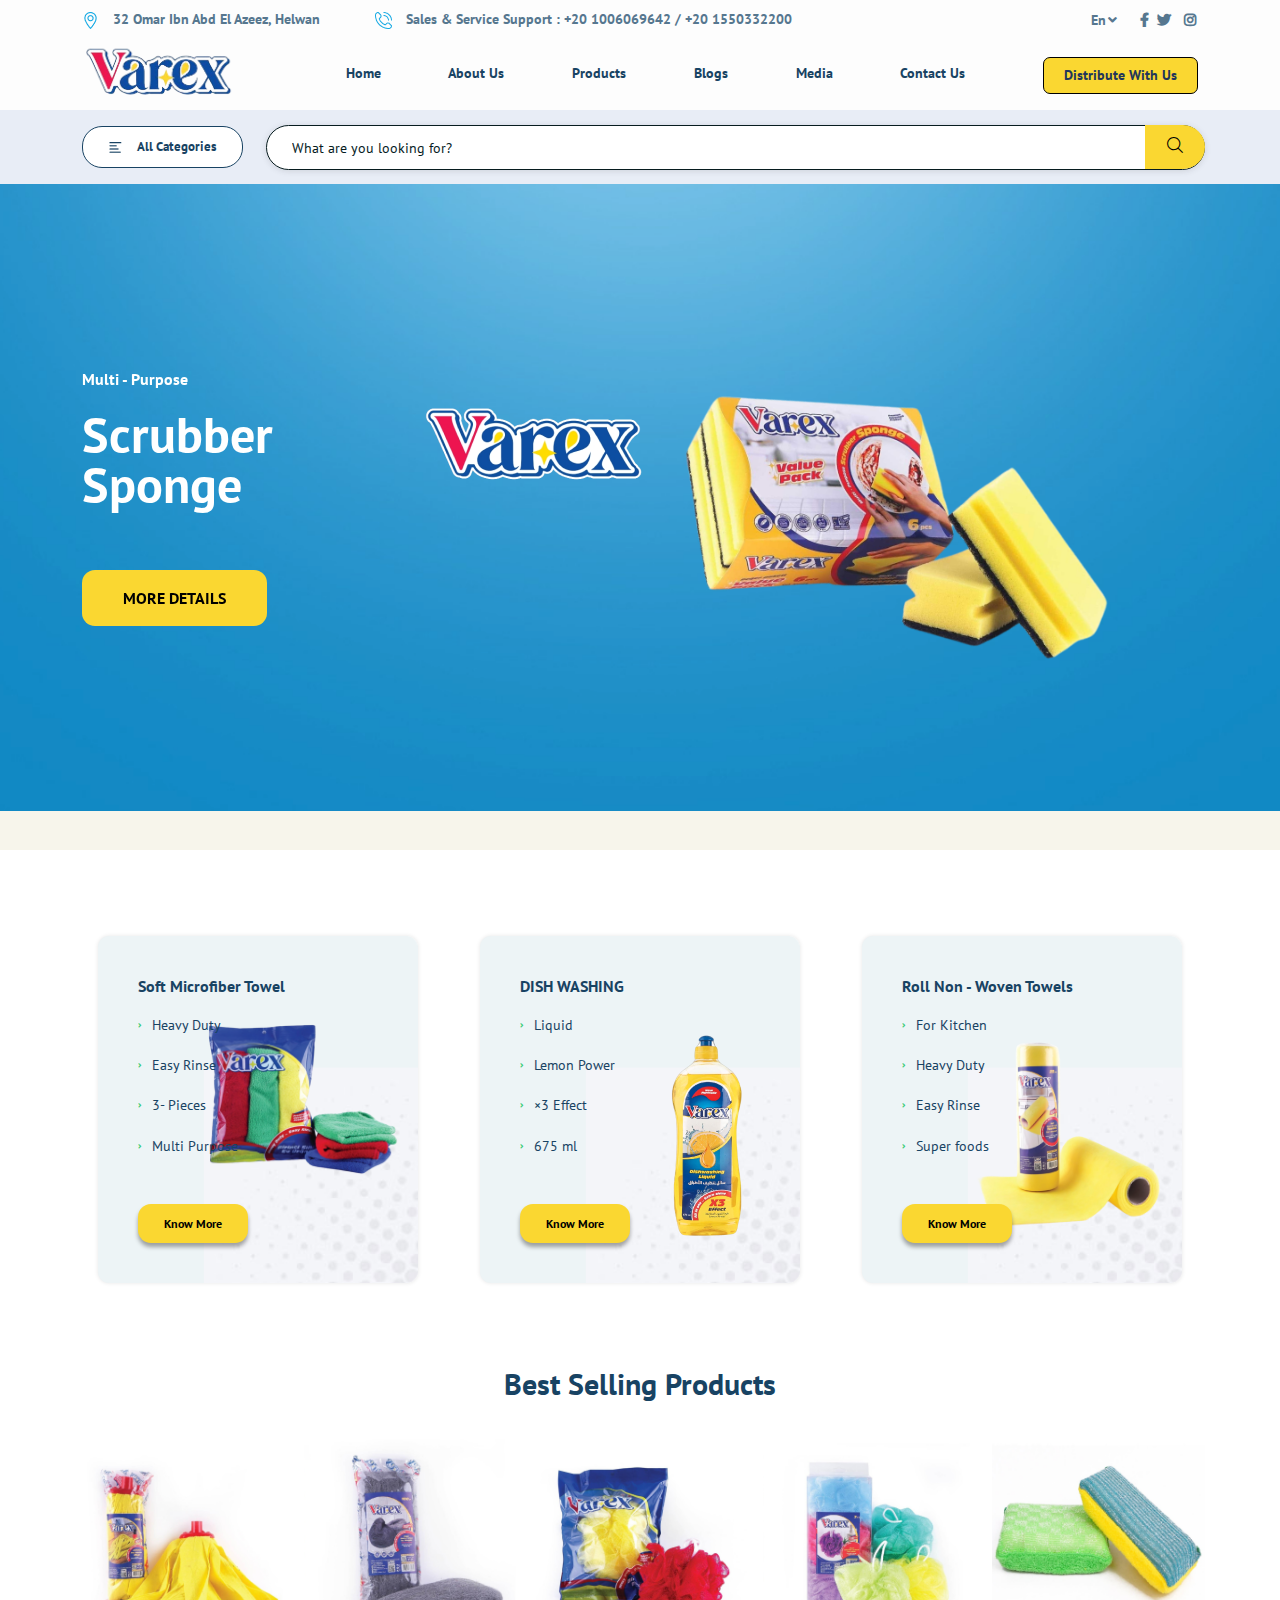
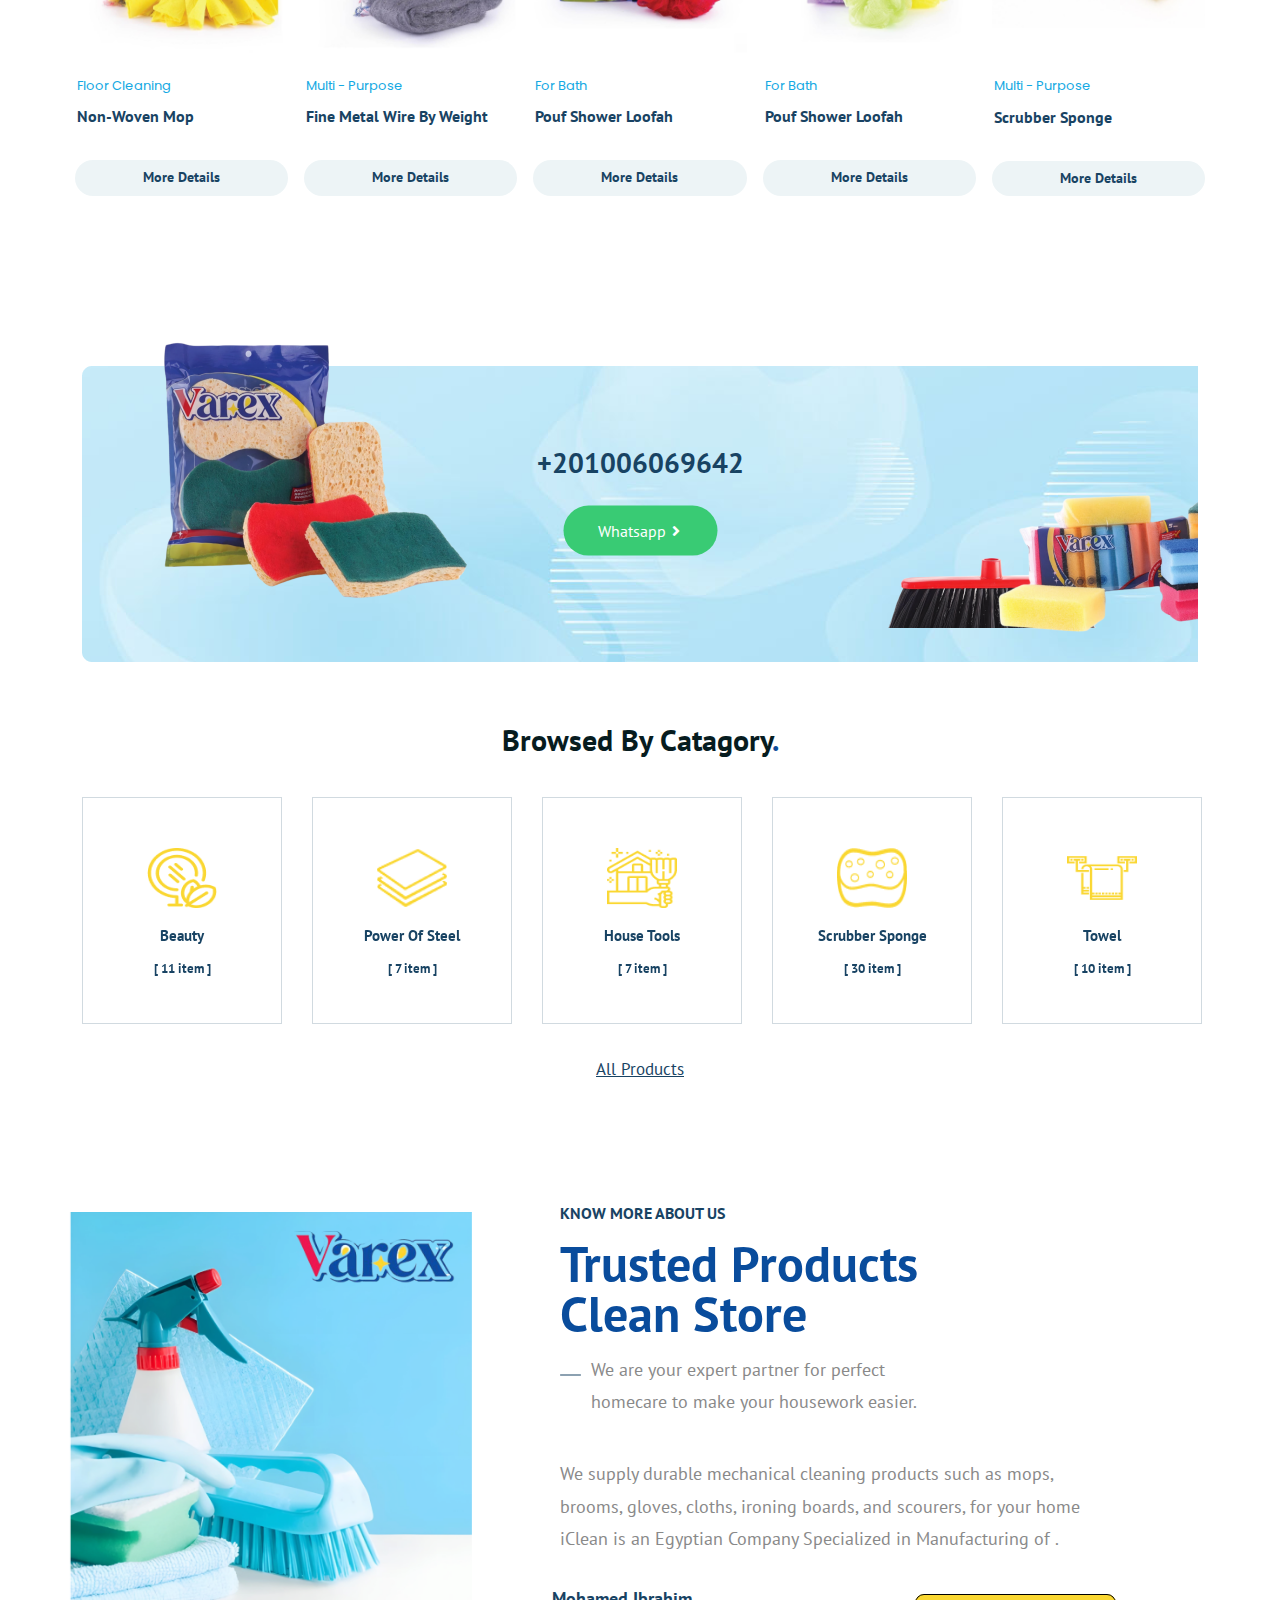
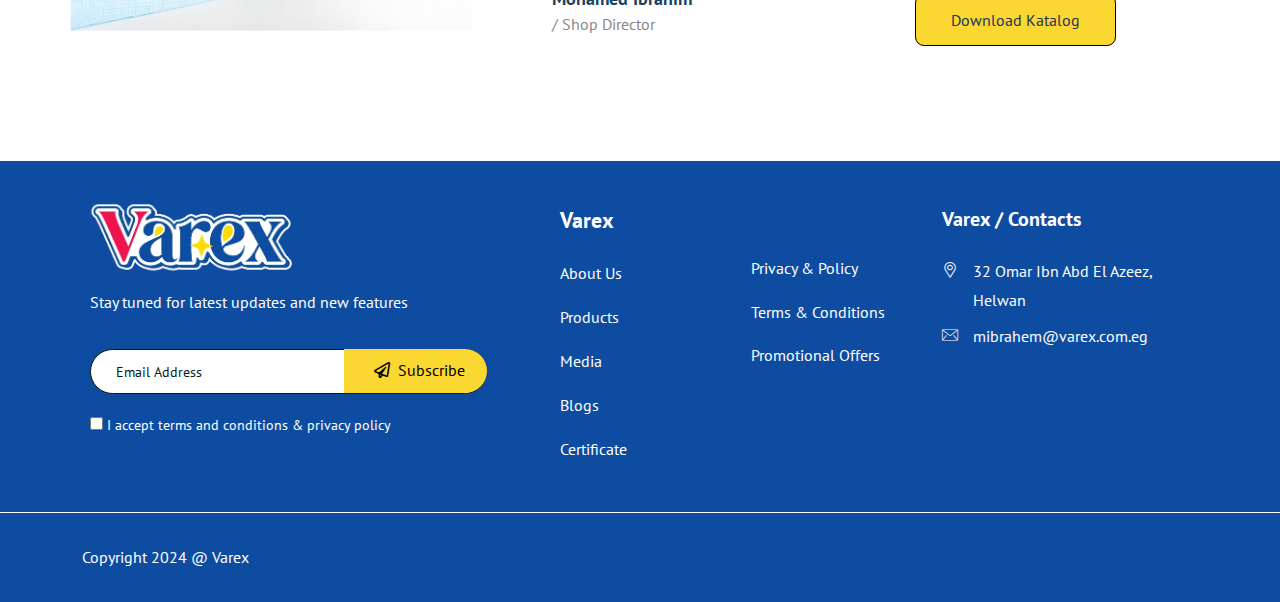
==== commit 696b0ee8: "all products vertical and horizintal" ====
--- a/index.html
+++ b/index.html
@@ -116,7 +116,7 @@
                           <a href="about.html">About Us</a>
                         </li>
                         <li class="not-special-link">
-                          <a href="products.html">Products</a>
+                          <a href="products-v.html">Products</a>
                         </li>
                         <li class="not-special-link">
                           <a href="news.html">Blogs</a>
@@ -300,7 +300,7 @@
               <a href="about.html">About Us</a>
             </li>
             <li class="not-special-link-sm-menu">
-              <a href="products.html">Products</a>
+              <a href="products-v.html">Products</a>
             </li>
             <li class="not-special-link-sm-menu">
               <a href="news.html">Blogs</a>
@@ -381,7 +381,7 @@
                           Sponge
                         </h1>
                         <div class="btn-wrapper animated">
-                          <a href="products.html" class="theme-btn-1 btn text-uppercase">More Details</a>
+                          <a href="products-v.html" class="theme-btn-1 btn text-uppercase">More Details</a>
                         </div>
                       </div>
                       <div class="slid-logo-img animated col-3 d-none d-lg-block">
@@ -406,7 +406,7 @@
                         Sponge
                       </h1>
                       <div class="btn-wrapper animated">
-                        <a href="products.html" class="theme-btn-1 btn text-uppercase">More Details</a>
+                        <a href="products-v.html" class="theme-btn-1 btn text-uppercase">More Details</a>
                       </div>
                     </div>
                   </div>
@@ -433,7 +433,7 @@
                           Towel
                         </h1>
                         <div class="btn-wrapper animated">
-                          <a href="products.html" class="theme-btn-1 btn text-uppercase">More Details</a>
+                          <a href="products-v.html" class="theme-btn-1 btn text-uppercase">More Details</a>
                         </div>
                       </div>
                       <div class="slid-logo-img animated col-3 d-none d-lg-block">
@@ -457,7 +457,7 @@
                         Sponge
                       </h1>
                       <div class="btn-wrapper animated">
-                        <a href="products.html" class="theme-btn-1 btn text-uppercase">More Details</a>
+                        <a href="products-v.html" class="theme-btn-1 btn text-uppercase">More Details</a>
                       </div>
                     </div>
                   </div>
@@ -484,7 +484,7 @@
                           Sponge
                         </h1>
                         <div class="btn-wrapper animated">
-                          <a href="products.html" class="theme-btn-1 btn text-uppercase">More Details</a>
+                          <a href="products-v.html" class="theme-btn-1 btn text-uppercase">More Details</a>
                         </div>
                       </div>
                       <div class="slid-logo-img animated col-3 d-none d-lg-block">
@@ -508,7 +508,7 @@
                         Sponge
                       </h1>
                       <div class="btn-wrapper animated">
-                        <a href="products.html" class="theme-btn-1 btn text-uppercase">More Details</a>
+                        <a href="products-v.html" class="theme-btn-1 btn text-uppercase">More Details</a>
                       </div>
                     </div>
                   </div>
@@ -535,7 +535,7 @@
                           Towel
                         </h1>
                         <div class="btn-wrapper animated">
-                          <a href="products.html" class="theme-btn-1 btn text-uppercase">More Details</a>
+                          <a href="products-v.html" class="theme-btn-1 btn text-uppercase">More Details</a>
                         </div>
                       </div>
                       <div class="slid-logo-img animated col-3 d-none d-lg-block">
@@ -559,7 +559,7 @@
                         Sponge
                       </h1>
                       <div class="btn-wrapper animated">
-                        <a href="products.html" class="theme-btn-1 btn text-uppercase">More Details</a>
+                        <a href="products-v.html" class="theme-btn-1 btn text-uppercase">More Details</a>
                       </div>
                     </div>
                   </div>
@@ -1008,8 +1008,8 @@
                   <ul>
                     <li><a href="about.html">About Us</a></li>
                     <li><a href="blog.html">Products</a></li>
-                    <li><a href="products.html">Media</a></li>
-                    <li><a href="products.html">Blogs</a></li>
+                    <li><a href="products-v.html">Media</a></li>
+                    <li><a href="products-v.html">Blogs</a></li>
 
                     <li><a href="contact.html">Certificate</a></li>
                   </ul>
@@ -1060,7 +1060,7 @@
         </div>
       </div>
       <div class="ltn__copyright-area ltn__copyright-2 section-bg-2 ltn__border-top-2 plr--5">
-        <div class="container-lg-fluid">
+        <div class="container-lg">
           <div class="row">
             <div class="col-md-6 col-12">
               <div class="ltn__copyright-design clearfix">
--- a/css/style.css
+++ b/css/style.css
@@ -53,10 +53,20 @@
     Google fonts
 ------------------------------------- */
 @import url("https://fonts.googleapis.com/css2?family=PT+Sans:ital,wght@0,400;0,700;1,400;1,700&display=swap");
+@import url("https://fonts.googleapis.com/css2?family=DM+Sans:ital,opsz,wght@0,9..40,100..1000;1,9..40,100..1000&display=swap");
+@import url("https://fonts.googleapis.com/css2?family=Poppins:ital,wght@0,100;0,200;0,300;0,400;0,500;0,600;0,700;0,800;0,900;1,100;1,200;1,300;1,400;1,500;1,600;1,700;1,800;1,900&display=swap");
 /*
 font-family: 'Open Sans', sans-serif;
 font-family: 'Rajdhani', sans-serif;
+
+ font-family: "Poppins", sans-serif;
 */
+.dm-sans-scnd-font {
+  font-family: "DM Sans", sans-serif;
+  font-optical-sizing: auto;
+  font-weight: 400;
+  font-style: normal;
+}
 /*
 @import url('https://fonts.googleapis.com/css2?family=Nunito+Sans:ital,wght@0,300;0,400;0,700;1,600&family=Roboto:wght@400;500;700&display=swap');
 /*
@@ -3831,7 +3841,7 @@
 
 .ltn__breadcrumb-list ul li:after {
   position: absolute;
-  content: "\f054";
+  content: "\f101";
   font-family: "Font Awesome\ 5 Free";
   font-weight: 900;
   font-size: 10px;
@@ -3840,6 +3850,7 @@
   -webkit-transform: translateY(-50%);
   -ms-transform: translateY(-50%);
   transform: translateY(-50%);
+  color: #56778f;
 }
 
 .ltn__breadcrumb-list ul li:last-child:after {
@@ -3869,9 +3880,9 @@
 .ltn__breadcrumb-inner-2 .ltn__breadcrumb-list {
   margin-left: 100px;
 }
-.ltn__breadcrumb-inner-2 .ltn__breadcrumb-list ul li:after {
+/* .ltn__breadcrumb-inner-2 .ltn__breadcrumb-list ul li:after {
   position: absolute;
-  content: "";
+  content: "\f101";
   right: -20px;
   top: 50%;
   -webkit-transform: translateY(-50%);
@@ -3881,7 +3892,7 @@
   width: 2px;
   background-color: var(--ltn__color-1);
   opacity: 0.5;
-}
+} */
 
 .ltn__breadcrumb-color-white .ltn__breadcrumb-list li {
   color: var(--ltn__color-1);
@@ -3954,9 +3965,9 @@
     Widgets
 -------------------------------------------------------------- */
 .widget {
-  margin-bottom: 40px;
-  padding: 35px 30px 40px 35px;
-  border: 2px solid var(--border-color-11);
+  /* margin-bottom: 40px; */
+  padding: 35px 0px 40px 0px;
+  /* border: 2px solid var(--border-color-11); */
 }
 .widget:last-child {
   margin-bottom: 0;
@@ -3970,24 +3981,8 @@
 
 .ltn__widget-title-border {
   position: relative;
-  padding-left: 45px;
-}
-.ltn__widget-title-border::after,
-.ltn__widget-title-border::before {
-  position: absolute;
-  content: "";
-  background-color: var(--ltn__secondary-color);
-  top: 50%;
-  -webkit-transform: translateY(-50%);
-  -ms-transform: translateY(-50%);
-  transform: translateY(-50%);
-  left: 0;
-}
-.ltn__widget-title-border::before {
-  width: 18px;
-  height: 4px;
-  border-radius: 25px;
-}
+}
+
 .ltn__widget-title-border::after {
   width: 4px;
   height: 4px;
@@ -4220,15 +4215,6 @@
 .ltn__menu-widget > ul li {
   list-style: none;
   margin-top: 10px;
-}
-.ltn__menu-widget > ul li a {
-  display: block;
-  font-size: 14px;
-  font-weight: 700;
-}
-.ltn__menu-widget > ul li a span {
-  float: right;
-  color: var(--ltn__color-1);
 }
 
 /* menu-widget-2 */
@@ -8264,46 +8250,6 @@
   color: var(--white);
 }
 
-.product-badge {
-  position: absolute;
-  top: 15px;
-  right: 18px;
-}
-
-.product-badge ul {
-  margin: 0;
-  padding: 0;
-}
-
-.product-badge li {
-  list-style: none;
-  display: inline-block;
-  font-size: 13px;
-  font-weight: 700;
-  background-color: var(--ltn__secondary-color);
-  color: var(--white);
-  padding: 1px 12px;
-  text-transform: uppercase;
-  border-radius: 15px 0px 15px 0px;
-}
-.product-badge li:first-child {
-  margin-top: 0;
-}
-.product-badge li::before {
-  position: absolute;
-  content: "";
-  bottom: -8px;
-  left: 0;
-  border-left: 8px solid var(--ltn__secondary-color);
-  width: 0;
-  height: 0;
-  border-bottom: 8px solid transparent;
-  display: none;
-}
-.product-badge li .soldout-badge {
-  background-color: var(--red-2);
-}
-
 .product-info {
   padding: 20px 0 0;
 }
@@ -9067,10 +9013,6 @@
 .ltn__grid-list-tab-menu a {
   font-size: 30px;
   margin-right: 20px;
-}
-
-.ltn__grid-list-tab-menu .active {
-  color: var(--ltn__secondary-color);
 }
 
 .showing-product-number span {
@@ -16621,6 +16563,9 @@
 .text-in-dark {
   color: #184363 !important;
 }
+.text-in-dark-light {
+  color: #3374a49f !important;
+}
 .text-in-green {
   color: #39cb74 !important;
 }
@@ -16630,8 +16575,20 @@
 .text-in-d-blue {
   color: #094c9c !important;
 }
+.f-w-400 {
+  font-weight: 400 !important;
+}
 .f-s-50 {
   font-size: 50px !important;
+}
+.f-s-25 {
+  font-size: 25px !important;
+}
+.f-s-20 {
+  font-size: 20px !important;
+}
+.f-s-18 {
+  font-size: 18px !important;
 }
 .f-s-17 {
   font-size: 17px !important;
@@ -16835,7 +16792,7 @@
   .footer-menu {
     margin-top: 15px !important;
   }
-  .footer-address{
+  .footer-address {
     margin-bottom: 35px;
   }
 }
@@ -16923,3 +16880,213 @@
     height: 800px !important;
   }
 } */
+
+/* ------------------------------------ */
+/* ------------------------------------ */
+
+/* all products vertical custome style */
+
+/* ------------------------------------ */
+/* ------------------------------------ */
+
+.ltn__breadcrumb-list ul li:nth-child(1) a {
+  color: #56778f;
+}
+
+.ltn__breadcrumb-list ul li:nth-child(2) {
+  color: var(--ltn__heading-color);
+}
+.ltn__widget-title-border::after,
+.ltn__widget-title-border::before {
+  position: absolute;
+  content: "";
+
+  left: 0;
+}
+.ltn__widget-title-border::before {
+  width: 100%;
+  height: 1px;
+  border-radius: 25px;
+  background-color: #56778f;
+  bottom: -11px;
+}
+.ltn__widget-title-border::after {
+  width: 40%;
+  height: 3px;
+  border-radius: 25px;
+  background-color: #184363;
+  bottom: -12px;
+}
+.widget.ltn__menu-widget .ltn__widget-title.ltn__widget-title-border {
+  font-size: 20px;
+  font-weight: bolder;
+}
+.ltn__menu-widget > ul li a {
+  display: block;
+  font-size: 17px;
+  font-weight: 500;
+}
+/* .ltn__menu-widget > ul li a span {
+  float: right;
+  color: var(--ltn__color-1);
+} */
+.widget.ltn__menu-widget,
+.widget.ltn__menu-widget .ltn__widget-title.ltn__widget-title-border {
+  font-family: "DM Sans", sans-serif !important;
+}
+
+.widget.ltn__price-filter-widget .ltn__widget-title.ltn__widget-title-border,
+.widget.ltn__price-filter-widget .price_filter .price_slider_amount {
+  font-family: "DM Sans", sans-serif !important;
+}
+
+.widget.ltn__price-filter-widget .price_filter .price_slider_amount .tag-bg {
+  background-color: #e7edf6;
+  border-radius: 5px;
+  padding: 7px 10px;
+  font-style: italic;
+  margin: 3px;
+}
+
+.widget.ltn__price-filter-widget .price_filter .price_slider_amount {
+  display: flex;
+  flex-wrap: wrap;
+}
+.ltn__shop-options ul li .showing-product-number span {
+  font-family: "DM Sans", sans-serif !important;
+  font-size: 30px;
+}
+.ltn__grid-list-tab-menu .active {
+  color: var(--ltn__secondary-color-2);
+}
+.ltn__product-item.ltn__product-item-3 {
+  border-radius: 35px;
+  -webkit-border-radius: 35px;
+  -moz-border-radius: 35px;
+  -ms-border-radius: 35px;
+  -o-border-radius: 35px;
+  border-color: #d4d0d0;
+}
+
+.product-badge {
+  position: absolute;
+  top: 15px;
+  left: 18px;
+  z-index: 501 !important;
+}
+
+.product-badge ul {
+  margin: 0;
+  padding: 0;
+}
+
+.product-badge li {
+  list-style: none;
+  display: inline-block;
+  font-size: 13px;
+  background-color: #f01451;
+  color: var(--white);
+  padding: 1px 12px;
+  border-radius: 5px;
+  -webkit-border-radius: 5px;
+  -moz-border-radius: 5px;
+  -ms-border-radius: 5px;
+  -o-border-radius: 5px;
+  font-family: "Poppins", sans-serif !important;
+}
+.product-badge li:first-child {
+  margin-top: 0;
+}
+.product-badge li::before {
+  position: absolute;
+  content: "";
+  bottom: -8px;
+  left: 0;
+  border-left: 8px solid var(--ltn__secondary-color);
+  width: 0;
+  height: 0;
+  border-bottom: 8px solid transparent;
+  display: none;
+}
+.product-badge li .soldout-badge {
+  background-color: var(--red-2);
+}
+.ltn__product-item.ltn__product-item-3 ul li.sale-badge,
+.ltn__product-item.ltn__product-item-3 .product-info h2 a,
+.ltn__product-item.ltn__product-item-3 .product-info product-price span {
+  font-family: "Poppins", sans-serif !important;
+  font-weight: 400 !important;
+}
+
+.ltn__product-grid-view .ltn__product-item.ltn__product-item-3 {
+  width: 100% !important;
+}
+#liton_product_grid
+  .ltn__product-tab-content-inner
+  .ltn__product-item.ltn__product-item-3
+  .product-img
+  img {
+  width: 300px;
+  height: 300px;
+  border-radius: 35px;
+  -webkit-border-radius: 35px;
+  -moz-border-radius: 35px;
+  -ms-border-radius: 35px;
+  -o-border-radius: 35px;
+}
+#liton_product_grid
+  .ltn__product-tab-content-inner
+  .ltn__product-item.ltn__product-item-3 {
+  display: flex;
+  flex-direction: column;
+  justify-content: space-between;
+}
+#liton_product_list
+  .ltn__product-tab-content-inner
+  .ltn__product-item.ltn__product-item-3
+  .product-img {
+  border-radius: 35px;
+  -webkit-border-radius: 35px;
+  -moz-border-radius: 35px;
+  -ms-border-radius: 35px;
+  -o-border-radius: 35px;
+  border: 1px solid #d4d0d0;
+}
+#liton_product_list .ltn__product-item.ltn__product-item-3 {
+  border: none;
+  background-color: #cdd7df34;
+}
+#liton_product_list
+  .ltn__product-tab-content-inner
+  .ltn__product-item.ltn__product-item-3
+  .product-img
+  img {
+  height: 300px !important;
+  z-index: 500;
+}
+#liton_product_list .ltn__product-list-view .ltn__product-item-3 .product-info {
+  padding: 25px 25px 20px 0px !important;
+}
+#liton_product_list .ltn__product-list-view .ltn__product-item-3 h2 a {
+  font-family: "Poppins", sans-serif !important;
+  font-weight: 400 !important;
+}
+.f-clr-gry {
+  color: #0000007e;
+}
+@media (max-width: 715px) {
+  #liton_product_list
+    .ltn__product-list-view
+    .ltn__product-item-3
+    .product-img {
+    width: 100%;
+    text-align: center;
+  }
+  #liton_product_list
+    .ltn__product-list-view
+    .ltn__product-item-3
+    .product-list-content {
+    padding-left: 20px;
+    padding-bottom: 20px;
+  }
+}
--- a/css/responsive.css
+++ b/css/responsive.css
@@ -90,8 +90,8 @@
 }
 @media only screen and (min-width: 564px) {
   .ltn__product-grid-view .ltn__product-item.ltn__product-item-3 {
-    height: 436px;
-    width: 270px;
+    width: 100%;
+    height: 390px;
   }
 
   .ltn__product-grid-view
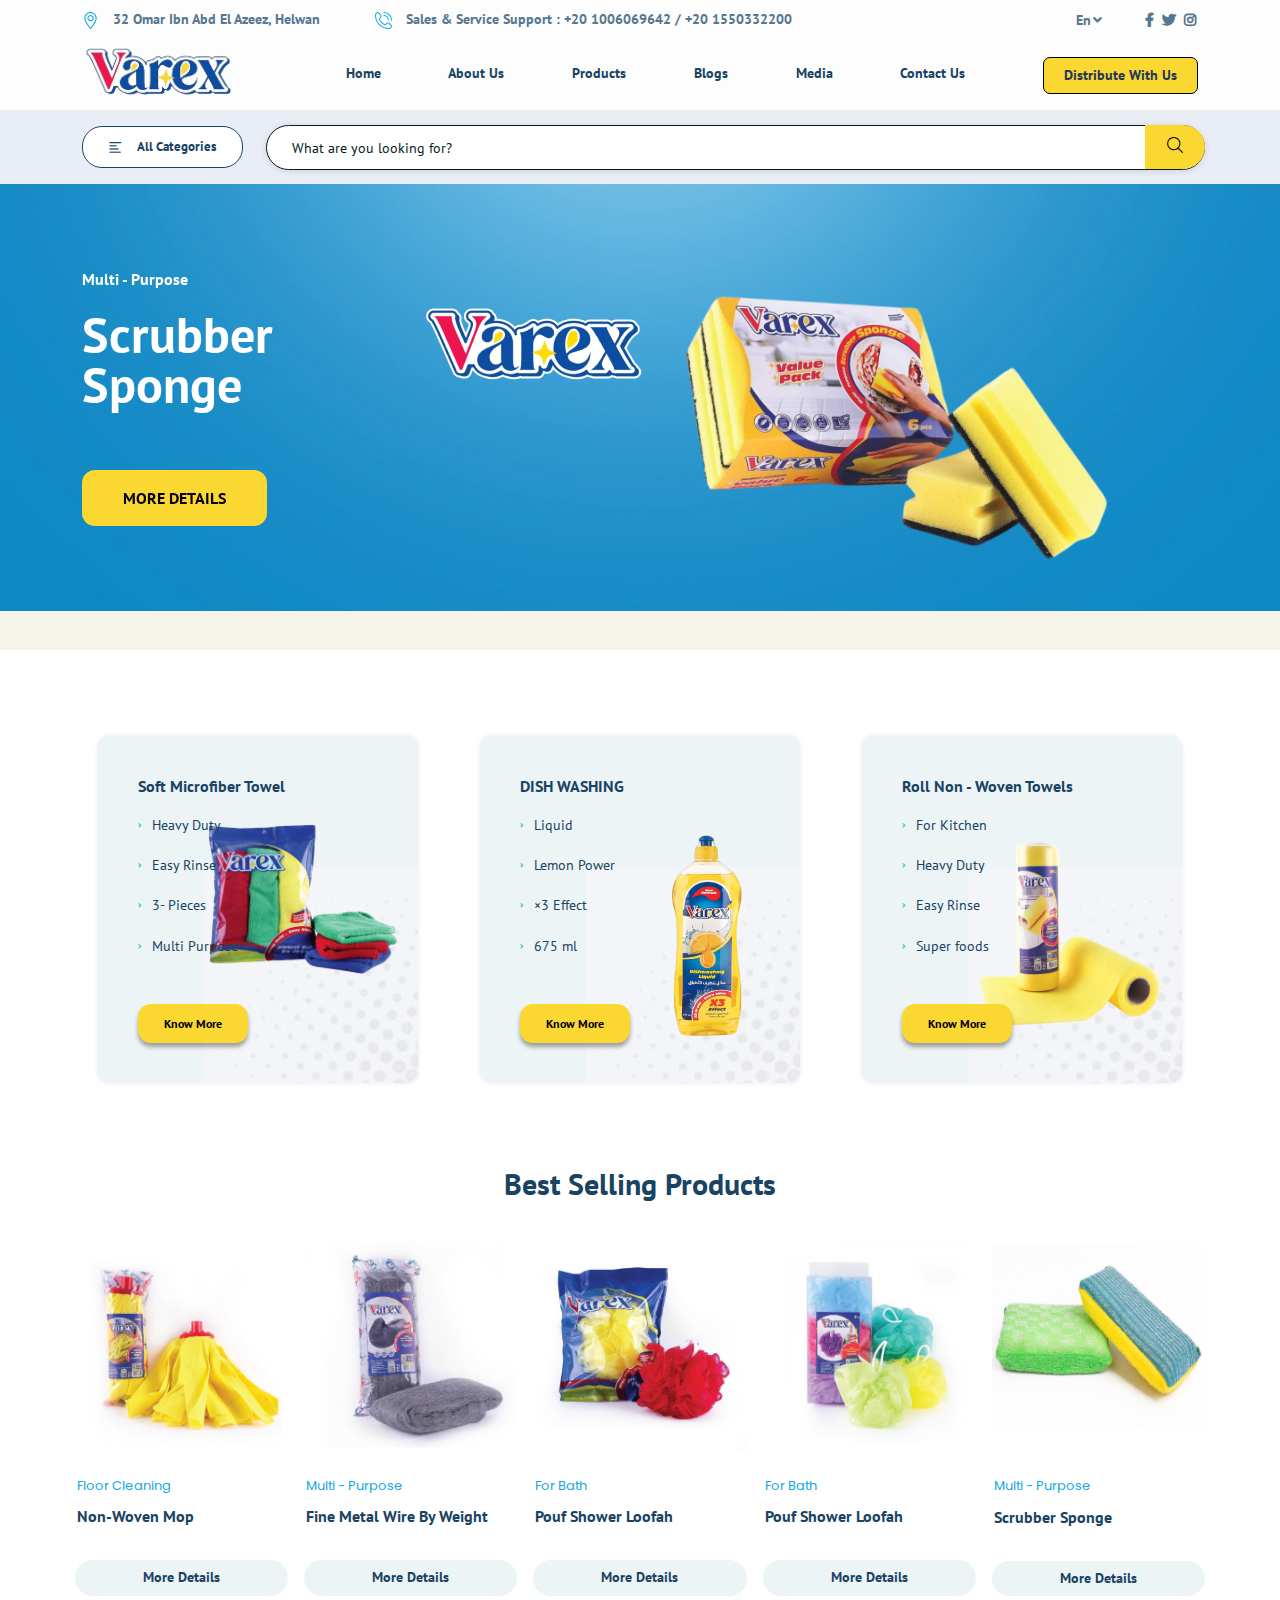
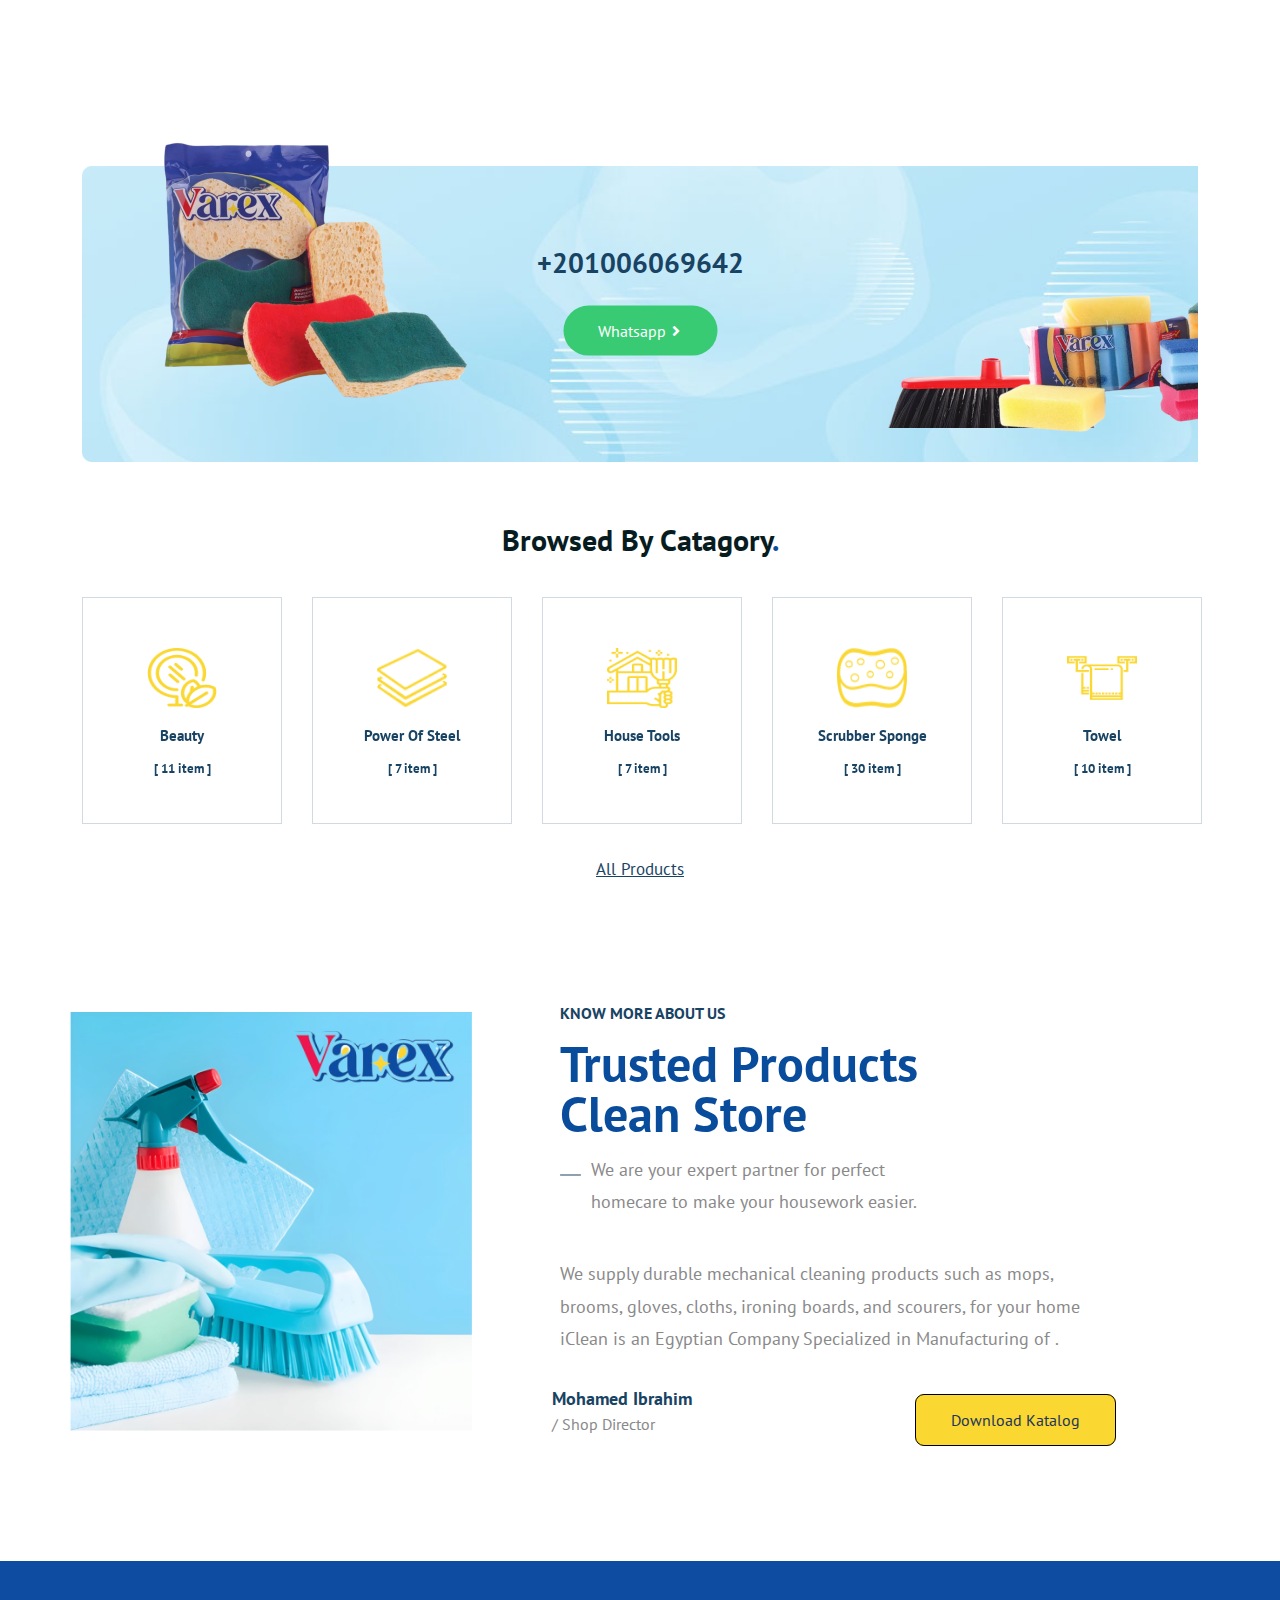
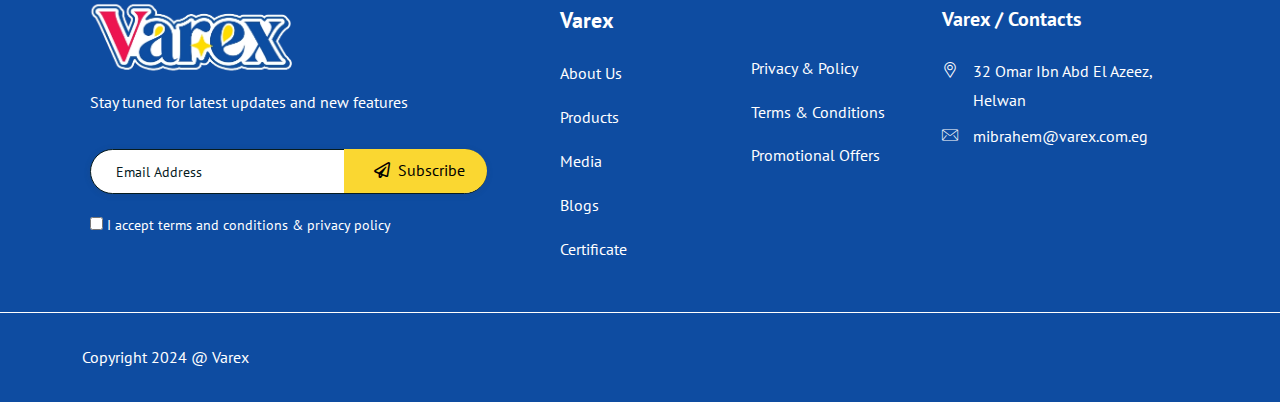
==== commit c9d230e3: "add changes" ====
--- a/index.html
+++ b/index.html
@@ -116,23 +116,23 @@
                           <a href="about.html">About Us</a>
                         </li>
                         <li class="not-special-link">
-                          <a href="products-v.html">Products</a>
+                          <a href="products_v.html">Products</a>
                         </li>
                         <li class="not-special-link">
-                          <a href="news.html">Blogs</a>
+                          <a href="blogs.html">Blogs</a>
                         </li>
                         <li class="not-special-link">
-                          <a href="news.html">Media</a>
+                          <a href="media.html">Media</a>
                         </li>
                         <li class="not-special-link">
-                          <a href="news.html">Contact Us</a>
+                          <a href="contact.html">Contact Us</a>
                         </li>
                       </ul>
                     </div>
                   </nav>
                   <ul class="cst-btn">
                     <li class="special-link shine">
-                      <a class="p-0">Distribute With Us</a>
+                      <a class="p-0" href="Distribute.html">Distribute With Us</a>
                     </li>
                   </ul>
                 </div>
@@ -300,20 +300,20 @@
               <a href="about.html">About Us</a>
             </li>
             <li class="not-special-link-sm-menu">
-              <a href="products-v.html">Products</a>
+              <a href="products_v.html">Products</a>
             </li>
             <li class="not-special-link-sm-menu">
-              <a href="news.html">Blogs</a>
+              <a href="blogs.html">Blogs</a>
             </li>
             <li class="not-special-link-sm-menu">
-              <a href="news.html">Media</a>
+              <a href="media.html">Media</a>
             </li>
             <li class="not-special-link-sm-menu">
-              <a href="news.html">Contact Us</a>
+              <a href="contact.html">Contact Us</a>
             </li>
 
             <li class="special-link shine">
-              <a class="p-0">Distribute With Us</a>
+              <a class="p-0" href="Distribute.html">Distribute With Us</a>
             </li>
           </ul>
         </div>
@@ -358,10 +358,19 @@
       </div>
     </div>
     <style>
-
+      @media (min-width: 1200px) {
+        #home_page_slider .ltn__slide-item.ltn__slide-item-2.ltn__slide-item-3.ltn__slide-item-3-normal.bg-image.slick-slide {
+          padding: 0;
+          height: fit-content;
+        }
+
+        #home_page_slider .ltn__slide-item-inner {
+          min-height: 28vh;
+        }
+      }
     </style>
     <!-- SLIDER AREA START (slider-3) -->
-    <div class="ltn__slider-area ltn__slider-3 section-bg-1">
+    <div class="ltn__slider-area ltn__slider-3 section-bg-1" id="home_page_slider">
       <div class="ltn__slide-one-active slick-slide-arrow-1 slick-slide-dots-1">
         <!-- ltn__slide-item -->
         <div class="ltn__slide-item ltn__slide-item-2 ltn__slide-item-3 ltn__slide-item-3-normal bg-image"
@@ -381,7 +390,7 @@
                           Sponge
                         </h1>
                         <div class="btn-wrapper animated">
-                          <a href="products-v.html" class="theme-btn-1 btn text-uppercase">More Details</a>
+                          <a href="products_v.html" class="theme-btn-1 btn text-uppercase">More Details</a>
                         </div>
                       </div>
                       <div class="slid-logo-img animated col-3 d-none d-lg-block">
@@ -406,7 +415,7 @@
                         Sponge
                       </h1>
                       <div class="btn-wrapper animated">
-                        <a href="products-v.html" class="theme-btn-1 btn text-uppercase">More Details</a>
+                        <a href="products_v.html" class="theme-btn-1 btn text-uppercase">More Details</a>
                       </div>
                     </div>
                   </div>
@@ -433,7 +442,7 @@
                           Towel
                         </h1>
                         <div class="btn-wrapper animated">
-                          <a href="products-v.html" class="theme-btn-1 btn text-uppercase">More Details</a>
+                          <a href="products_v.html" class="theme-btn-1 btn text-uppercase">More Details</a>
                         </div>
                       </div>
                       <div class="slid-logo-img animated col-3 d-none d-lg-block">
@@ -457,7 +466,7 @@
                         Sponge
                       </h1>
                       <div class="btn-wrapper animated">
-                        <a href="products-v.html" class="theme-btn-1 btn text-uppercase">More Details</a>
+                        <a href="products_v.html" class="theme-btn-1 btn text-uppercase">More Details</a>
                       </div>
                     </div>
                   </div>
@@ -484,7 +493,7 @@
                           Sponge
                         </h1>
                         <div class="btn-wrapper animated">
-                          <a href="products-v.html" class="theme-btn-1 btn text-uppercase">More Details</a>
+                          <a href="products_v.html" class="theme-btn-1 btn text-uppercase">More Details</a>
                         </div>
                       </div>
                       <div class="slid-logo-img animated col-3 d-none d-lg-block">
@@ -508,7 +517,7 @@
                         Sponge
                       </h1>
                       <div class="btn-wrapper animated">
-                        <a href="products-v.html" class="theme-btn-1 btn text-uppercase">More Details</a>
+                        <a href="products_v.html" class="theme-btn-1 btn text-uppercase">More Details</a>
                       </div>
                     </div>
                   </div>
@@ -535,7 +544,7 @@
                           Towel
                         </h1>
                         <div class="btn-wrapper animated">
-                          <a href="products-v.html" class="theme-btn-1 btn text-uppercase">More Details</a>
+                          <a href="products_v.html" class="theme-btn-1 btn text-uppercase">More Details</a>
                         </div>
                       </div>
                       <div class="slid-logo-img animated col-3 d-none d-lg-block">
@@ -559,7 +568,7 @@
                         Sponge
                       </h1>
                       <div class="btn-wrapper animated">
-                        <a href="products-v.html" class="theme-btn-1 btn text-uppercase">More Details</a>
+                        <a href="products_v.html" class="theme-btn-1 btn text-uppercase">More Details</a>
                       </div>
                     </div>
                   </div>
@@ -673,7 +682,6 @@
     <div class="ltn__product-area best-selling-prod">
       <div class="container-lg">
         <div class="row">
-          <style></style>
           <div class="col-lg-12">
             <div class="section-title-area ltn__section-title-2 text-center">
               <h1 class="section-title">Best Selling Products</h1>
@@ -686,18 +694,18 @@
           <div class="col px-lg-0 m-auto text-center text-md-start">
             <div class="ltn__product-item ltn__product-item-3 text-left px-2 mx-5 mx-sm-0">
               <div class="product-img">
-                <a href="product-details.html"><img src="img/product/Png.png" alt="#" /></a>
+                <a href="single_product.html"><img src="img/product/Png.png" alt="#" /></a>
               </div>
               <div class="product-info">
                 <h2 class="product-title">
-                  <a href="product-details.html" class="f-s-13 text-in-blue f-w-r">Floor Cleaning
+                  <a href="single_product.html" class="f-s-13 text-in-blue f-w-r">Floor Cleaning
                   </a>
                 </h2>
                 <div class="product-price">
                   <span class="f-s-16 text-in-dark">Non-Woven Mop</span>
                 </div>
               </div>
-              <a href="http://"
+              <a href="single_product.html"
                 class="product-details-btn w-100 d-inline-block text-center text-in-dark fw-bold f-s-14">More
                 Details</a>
             </div>
@@ -706,18 +714,18 @@
           <div class="col px-lg-0 m-auto text-center text-md-start">
             <div class="ltn__product-item ltn__product-item-3 text-left px-2 mx-5 mx-sm-0">
               <div class="product-img">
-                <a href="product-details.html"><img src="img/product/Png(1).png" alt="#" /></a>
+                <a href="single_product.html"><img src="img/product/Png(1).png" alt="#" /></a>
               </div>
               <div class="product-info">
                 <h2 class="product-title">
-                  <a href="product-details.html" class="f-s-13 text-in-blue f-w-r">Multi - Purpose
+                  <a href="single_product.html" class="f-s-13 text-in-blue f-w-r">Multi - Purpose
                   </a>
                 </h2>
                 <div class="product-price">
                   <span class="f-s-16 text-in-dark">Fine Metal Wire By Weight</span>
                 </div>
               </div>
-              <a href="http://"
+              <a href="single_product.html"
                 class="product-details-btn w-100 d-inline-block text-center text-in-dark fw-bold f-s-14">More
                 Details</a>
             </div>
@@ -726,18 +734,18 @@
           <div class="col px-lg-0 m-auto text-center text-md-start">
             <div class="ltn__product-item ltn__product-item-3 text-left px-2 mx-5 mx-sm-0">
               <div class="product-img">
-                <a href="product-details.html"><img src="img/product/Png(2).png" alt="#" /></a>
+                <a href="single_product.html"><img src="img/product/Png(2).png" alt="#" /></a>
               </div>
               <div class="product-info">
                 <h2 class="product-title">
-                  <a href="product-details.html" class="f-s-13 text-in-blue f-w-r">For Bath
+                  <a href="single_product.html" class="f-s-13 text-in-blue f-w-r">For Bath
                   </a>
                 </h2>
                 <div class="product-price">
                   <span class="f-s-16 text-in-dark">Pouf Shower Loofah </span>
                 </div>
               </div>
-              <a href="http://"
+              <a href="single_product.html"
                 class="product-details-btn w-100 d-inline-block text-center text-in-dark fw-bold f-s-14">More
                 Details</a>
             </div>
@@ -746,17 +754,17 @@
           <div class="col px-lg-0 m-auto text-center text-md-start">
             <div class="ltn__product-item ltn__product-item-3 text-left px-2 mx-5 mx-sm-0">
               <div class="product-img">
-                <a href="product-details.html"><img src="img/product/Png(3).png" alt="#" /></a>
+                <a href="single_product.html"><img src="img/product/Png(3).png" alt="#" /></a>
               </div>
               <div class="product-info">
                 <h2 class="product-title">
-                  <a href="product-details.html" class="f-s-13 text-in-blue f-w-r">For Bath</a>
+                  <a href="single_product.html" class="f-s-13 text-in-blue f-w-r">For Bath</a>
                 </h2>
                 <div class="product-price">
                   <span class="f-s-16 text-in-dark">Pouf Shower Loofah </span>
                 </div>
               </div>
-              <a href="http://"
+              <a href="single_product.html"
                 class="product-details-btn w-100 d-inline-block text-center text-in-dark fw-bold f-s-14">More
                 Details</a>
             </div>
@@ -765,17 +773,17 @@
           <div class="col px-lg-0 m-auto text-center text-md-start">
             <div class="ltn__product-item ltn__product-item-3 text-left px-2 mx-5 mx-sm-0">
               <div class="product-img">
-                <a href="product-details.html"><img src="img/product/Link → product76-300x300.jpg.png" alt="#" /></a>
+                <a href="single_product.html"><img src="img/product/Link → product76-300x300.jpg.png" alt="#" /></a>
               </div>
               <div class="product-info">
                 <h2 class="product-title">
-                  <a href="product-details.html" class="f-s-13 text-in-blue f-w-r">Multi - Purpose</a>
+                  <a href="single_product.html" class="f-s-13 text-in-blue f-w-r">Multi - Purpose</a>
                 </h2>
                 <div class="product-price">
                   <span class="f-s-16 text-in-dark">Scrubber Sponge</span>
                 </div>
               </div>
-              <a href="http://"
+              <a href="single_product.html"
                 class="product-details-btn w-100 d-inline-block text-center text-in-dark fw-bold f-s-14">More
                 Details</a>
             </div>
@@ -1006,12 +1014,11 @@
                 <h4 class="footer-title">Varex</h4>
                 <div class="footer-menu">
                   <ul>
-                    <li><a href="about.html">About Us</a></li>
-                    <li><a href="blog.html">Products</a></li>
-                    <li><a href="products-v.html">Media</a></li>
-                    <li><a href="products-v.html">Blogs</a></li>
-
-                    <li><a href="contact.html">Certificate</a></li>
+                    <li><a href="">About Us</a></li>
+                    <li><a href="products_v.html">Products</a></li>
+                    <li><a href="media.html">Media</a></li>
+                    <li><a href="blogs.html">Blogs</a></li>
+                    <li><a href="Certificate.html">Certificate</a></li>
                   </ul>
                 </div>
               </div>
@@ -1223,7 +1230,7 @@
                       </div>
                       <div class="modal-product-info">
                         <h5>
-                          <a href="product-details.html">Vegetables Juices</a>
+                          <a href="single_product.html">Vegetables Juices</a>
                         </h5>
                         <p class="added-cart">
                           <i class="fa fa-check-circle"></i> Successfully
@@ -1276,7 +1283,7 @@
                       </div>
                       <div class="modal-product-info">
                         <h5>
-                          <a href="product-details.html">Vegetables Juices</a>
+                          <a href="single_product.html">Vegetables Juices</a>
                         </h5>
                         <p class="added-cart">
                           <i class="fa fa-check-circle"></i> Successfully
--- a/css/style.css
+++ b/css/style.css
@@ -55,6 +55,7 @@
 @import url("https://fonts.googleapis.com/css2?family=PT+Sans:ital,wght@0,400;0,700;1,400;1,700&display=swap");
 @import url("https://fonts.googleapis.com/css2?family=DM+Sans:ital,opsz,wght@0,9..40,100..1000;1,9..40,100..1000&display=swap");
 @import url("https://fonts.googleapis.com/css2?family=Poppins:ital,wght@0,100;0,200;0,300;0,400;0,500;0,600;0,700;0,800;0,900;1,100;1,200;1,300;1,400;1,500;1,600;1,700;1,800;1,900&display=swap");
+@import url("https://fonts.googleapis.com/css2?family=Work+Sans:ital,wght@0,100..900;1,100..900&display=swap");
 /*
 font-family: 'Open Sans', sans-serif;
 font-family: 'Rajdhani', sans-serif;
@@ -785,11 +786,11 @@
 .ltn__custom-icon {
   position: relative;
 }
-.ltn__custom-icon::before {
+/* .ltn__custom-icon::before {
   content: "\f063";
   font-family: "Font Awesome\ 5 Free";
   font-weight: 900;
-}
+} */
 
 .ltn__border {
   border: 1px solid var(--border-color-1);
@@ -984,7 +985,7 @@
 .input-item {
   position: relative;
 }
-.input-item.ltn__custom-icon::before {
+/* .input-item.ltn__custom-icon::before {
   position: absolute;
   top: 35%;
   -webkit-transform: translateY(-50%);
@@ -992,12 +993,12 @@
   transform: translateY(-50%);
   right: 20px;
   color: var(--ltn__secondary-color);
-}
-
-.input-item-name.ltn__custom-icon::before {
+} */
+
+/* .input-item-name.ltn__custom-icon::before {
   content: "\f007";
-}
-
+} */
+/* 
 .input-item-email.ltn__custom-icon::before {
   content: "\f0e0";
 }
@@ -1021,7 +1022,7 @@
 .input-item-textarea.ltn__custom-icon::before {
   content: "\f303";
   top: 30px;
-}
+} */
 
 .input-info-save {
   font-size: 14px;
@@ -4554,36 +4555,6 @@
   color: var(--white);
 }
 
-.ltn__video-icon-2 {
-  height: 80px;
-  width: 80px;
-  background-color: var(--white);
-  color: var(--ltn__secondary-color);
-  font-size: 20px;
-  display: -webkit-box;
-  display: -ms-flexbox;
-  display: flex;
-  -webkit-box-align: center;
-  -ms-flex-align: center;
-  align-items: center;
-  -webkit-box-pack: center;
-  -ms-flex-pack: center;
-  justify-content: center;
-  z-index: 9;
-}
-.ltn__video-icon-2 i {
-  color: var(--ltn__secondary-color);
-}
-.ltn__video-icon-2:hover {
-  outline: outset;
-}
-
-.ltn__video-icon-2-border {
-  outline-offset: 15px;
-  outline: 4px solid var(--border-color-9);
-  margin: 20px;
-}
-
 .ltn__video-bg-img {
   min-height: 350px;
   position: relative;
@@ -4616,6 +4587,11 @@
   height: 100%;
   opacity: 0.3;
   background-color: var(--ltn__primary-color);
+  border-radius: 5px;
+  -webkit-border-radius: 5px;
+  -moz-border-radius: 5px;
+  -ms-border-radius: 5px;
+  -o-border-radius: 5px;
 }
 .ltn__video-img img {
   margin: 0;
@@ -7690,6 +7666,10 @@
   bottom: 100px;
   height: 70%;
 }
+.object-fit-cover {
+  -o-object-fit: cover;
+  object-fit: cover;
+}
 .ltn__slide-item-3 .slide-item-img img {
   text-align: right;
   margin-left: auto;
@@ -7857,7 +7837,8 @@
     min-height: 800px;
   }
   .ltn__slide-item-3-normal {
-    min-height: 520px;
+    min-height: 580px;
+    max-height: 580px;
   }
   .ltn__slide-item-6 {
     height: 800px;
@@ -12021,7 +12002,7 @@
 }
 
 .google-map {
-  height: 800px;
+  height: 380px;
 }
 
 .ltn__contact-address-item-3 {
@@ -13846,10 +13827,10 @@
   color: var(--white);
 }
 
-.ltn__service-form-color-white .input-item-date.ltn__custom-icon::before {
+/* .ltn__service-form-color-white .input-item-date.ltn__custom-icon::before {
   color: var(--white);
   top: 50%;
-}
+} */
 
 .input-item-date {
   margin-bottom: 30px;
@@ -15867,12 +15848,12 @@
   border-radius: 0;
   padding-right: 40px;
 }
-.input-item.input-item-website.ltn__custom-icon::before {
+/* .input-item.input-item-website.ltn__custom-icon::before {
   content: "\f095";
 }
 .input-item.input-item-email.ltn__custom-icon::before {
   content: "\f217";
-}
+} */
 .ltn__top-bar-menu ul li a {
   font-size: 14px;
   color: #56778f;
@@ -16289,7 +16270,8 @@
 }
 @media (min-width: 1600px) {
   .ltn__slide-item-3-normal {
-    max-height: 520px !important;
+    min-height: 580px;
+    max-height: 580px;
   }
 }
 @media (max-width: 767px) {
@@ -16525,9 +16507,9 @@
   margin-right: 0;
 }
 
-.top-bar-right.text-right.text-end .ltn__top-bar-menu ul li:last-child {
+/* .top-bar-right.text-right.text-end .ltn__top-bar-menu ul li:last-child {
   margin-left: 5px;
-}
+} */
 ul.list {
   font-size: 12px;
 }
@@ -16560,6 +16542,9 @@
 .fa-arrow-left::before {
   content: "\f053";
 }
+.text-in-black {
+  color: #000 !important;
+}
 .text-in-dark {
   color: #184363 !important;
 }
@@ -16575,11 +16560,44 @@
 .text-in-d-blue {
   color: #094c9c !important;
 }
+.bg-clr-blue-gray {
+  background-color: #e7edf6d1 !important;
+}
+.border-r-30 {
+  border-radius: 30px !important;
+  -webkit-border-radius: 30px !important;
+  -moz-border-radius: 30px !important;
+  -ms-border-radius: 30px !important;
+  -o-border-radius: 30px !important;
+}
+.border-r-5 {
+  border-radius: 5px !important;
+  -webkit-border-radius: 5px !important;
+  -moz-border-radius: 5px !important;
+  -ms-border-radius: 5px !important;
+  -o-border-radius: 5px !important;
+}
+.border-r-15 {
+  border-radius: 15px !important;
+  -webkit-border-radius: 15px !important;
+  -moz-border-radius: 15px !important;
+  -ms-border-radius: 15px !important;
+  -o-border-radius: 15px !important;
+}
 .f-w-400 {
   font-weight: 400 !important;
 }
 .f-s-50 {
   font-size: 50px !important;
+}
+.f-s-35 {
+  font-size: 35px !important;
+}
+.f-s-36 {
+  font-size: 36px !important;
+}
+.f-s-45 {
+  font-size: 45px !important;
 }
 .f-s-25 {
   font-size: 25px !important;
@@ -16892,9 +16910,11 @@
 .ltn__breadcrumb-list ul li:nth-child(1) a {
   color: #56778f;
 }
-
+.text-in-gray-light {
+  color: #56778f !important;
+}
 .ltn__breadcrumb-list ul li:nth-child(2) {
-  color: var(--ltn__heading-color);
+  color: var(--ltn__heading-color) !important;
 }
 .ltn__widget-title-border::after,
 .ltn__widget-title-border::before {
@@ -17090,3 +17110,1323 @@
     padding-bottom: 20px;
   }
 }
+.logo-catalog {
+  display: flex;
+  flex-direction: column;
+  align-items: center;
+}
+
+.logo-catalog .cst-btn li {
+  width: fit-content;
+}
+/* ------------------------------------- */
+/* ------------------------------------- */
+/* ------------Single Product----------- */
+/* ------------------------------------- */
+/* ------------------------------------- */
+.single-large-img.slick-slide.slick-current.slick-active a img {
+  height: 340px;
+}
+.ltn__product-area.ltn__product-gutter .tab-content .row {
+  border-radius: 30px;
+}
+.ltn__product-area.ltn__product-gutter
+  .tab-content
+  .modal-product-info.shop-details-info
+  h3,
+.ltn__product-area.ltn__product-gutter
+  .tab-content
+  .modal-product-info.shop-details-info
+  h5,
+.ltn__product-area.ltn__product-gutter
+  .tab-content
+  .modal-product-info.shop-details-info
+  .ltn__product-details-menu-2,
+.ltn__product-slider-area.ltn__product-gutter
+  .section-title-area.ltn__section-title-2
+  h1 {
+  font-family: "DM Sans", sans-serif !important;
+}
+.l-space-1 {
+  letter-spacing: 1px !important;
+}
+.l-space-2 {
+  letter-spacing: 2px !important;
+}
+.txt-black-gray {
+  color: #00000070;
+}
+.ltn__video-icon-2 {
+  height: 65px;
+  width: 65px;
+  background-color: var(--white);
+  color: var(--ltn__secondary-color);
+  font-size: 20px;
+  display: -webkit-box;
+  display: -ms-flexbox;
+  display: flex;
+  -webkit-box-align: center;
+  -ms-flex-align: center;
+  align-items: center;
+  -webkit-box-pack: center;
+  -ms-flex-pack: center;
+  justify-content: center;
+  z-index: 9;
+}
+.ltn__video-icon-2 i {
+  color: var(--ltn__secondary-color);
+}
+.ltn__video-icon-2:hover {
+  outline: outset;
+}
+
+.ltn__video-icon-2-border {
+  outline-offset: 15px;
+  outline: 4px solid var(--border-color-9);
+  margin: 20px;
+}
+.ltn__product-area.ltn__product-gutter
+  .tab-content
+  .ltn__video-icon-2.ltn__video-icon-2-border--- {
+  border-radius: 50%;
+}
+
+span.video-title {
+  letter-spacing: 1px;
+  font-size: 16px;
+}
+.ltn__product-area.ltn__product-gutter
+  .tab-content
+  span.social-modern-icons
+  a
+  img {
+  width: 25px;
+  height: 25px;
+}
+
+.ltn__product-area.ltn__product-gutter .tab-content .social-data-icons {
+  display: flex;
+  justify-content: end;
+  align-items: center;
+}
+#single-product-page-data-slide
+  .ltn__related-product-slider-one-active
+  .ltn__product-item.ltn__product-item-3
+  .product-img {
+  height: 250px;
+}
+
+#single-product-page-data-slide
+  .ltn__related-product-slider-one-active
+  .ltn__product-item.ltn__product-item-3
+  .product-info {
+  padding: 10px 20px;
+}
+
+/* ------------------------------------ */
+/* ------------------------------------ */
+
+/* media custom style */
+
+/* ------------------------------------ */
+/* ------------------------------------ */
+.media-content .ltn__blog-item-5 {
+  border: none;
+}
+.media-content .ltn__blog-item-5 .ltn__blog-brief {
+  padding: 40px 0 40px 0;
+}
+.tab-content.media-content
+  .ltn__blog-item.ltn__blog-item-5.ltn__blog-item-video
+  .ltn__video-img {
+  width: 100%;
+}
+
+.tab-content.media-content
+  .ltn__blog-item.ltn__blog-item-5.ltn__blog-item-video
+  .ltn__video-img
+  img {
+  width: 100%;
+}
+
+.tab-content.media-content .ltn__video-img::before {
+  background-color: #00000070 !important;
+}
+.tab-content.media-content .ltn__secondary-bg.ltn__video-icon-2 {
+  border: 2px white solid;
+  background-color: #00000000;
+}
+#all_blogs_page .main-bg-img-container {
+  position: relative;
+}
+
+#all_blogs_page .main-bg-img-container .overlay-content {
+  box-shadow: 0 0 15px 0 #00000038;
+  border-radius: 15px;
+  padding: 30px;
+  position: absolute;
+  left: 5%;
+  bottom: -10%;
+  z-index: 503;
+  background-color: #fff;
+  width: 34vw;
+}
+
+#all_blogs_page .main-bg-img-container .overlay-content .ltn__blog-brief {
+  padding: 0 !important;
+}
+
+#all_blogs_page
+  .main-bg-img-container
+  .overlay-content
+  .ltn__blog-meta
+  ul
+  li.ltn__blog-badge-main {
+  background-color: #0e4ca1;
+  padding: 2px 10px;
+  color: #fff;
+  border-radius: 5px;
+}
+#all_blogs_page
+  .main-bg-img-container
+  .overlay-content-mobile
+  .ltn__blog-meta
+  ul
+  li.ltn__blog-badge-main {
+  background-color: #0e4ca1;
+  padding: 2px 10px;
+  color: #fff;
+  border-radius: 5px;
+}
+
+.f-clr-gray-plus {
+  color: rgba(0, 0, 0, 0.41);
+}
+#all_blogs_page
+  .tab-content.media-content
+  .ltn__blog-meta
+  ul
+  li.ltn__blog-badge {
+  background-color: #4b6bfb21;
+
+  padding: 2px 10px;
+  color: #4b6bfb;
+  border-radius: 5px;
+}
+/* 1147 */
+
+@media (min-width: 940px) and (max-width: 1148px) {
+  #all_blogs_page .main-bg-img-container .overlay-content {
+    width: 50vw !important;
+  }
+}
+@media (min-width: 840px) and (max-width: 940px) {
+  #all_blogs_page .main-bg-img-container .overlay-content {
+    width: 55vw !important;
+  }
+}
+@media (min-width: 640px) and (max-width: 840px) {
+  #all_blogs_page .main-bg-img-container .overlay-content {
+    width: 75vw !important;
+    bottom: -30%;
+  }
+}
+@media (min-width: 480px) and (max-width: 640px) {
+  #all_blogs_page .main-bg-img-container .overlay-content {
+    width: 85vw !important;
+    bottom: -50%;
+  }
+}
+@media (min-width: 481px) {
+  #all_blogs_page .row.scnd-blog-section {
+    margin-top: 120px !important;
+  }
+}
+@media (min-width: 319px) and (max-width: 480px) {
+  #all_blogs_page .main-bg-img-container .overlay-content {
+    display: none;
+  }
+  #all_blogs_page .main-bg-img-container .overlay-content-mobile {
+    display: block;
+  }
+  #all_blogs_page .row.scnd-blog-section {
+    margin-top: 50px !important;
+  }
+}
+#all_blogs_page .overlay-content-mobile {
+  padding: 30px;
+  background-color: #1842631f;
+  border-bottom-left-radius: 15px;
+  border-bottom-right-radius: 15px;
+}
+/* ------------------------------------ */
+/* ------------------------------------ */
+
+/* single blogs custom style */
+
+/* ------------------------------------ */
+/* ------------------------------------ */
+#sngl_blog_page .main-bg-img-container {
+  position: relative;
+}
+
+#sngl_blog_page .overlay-content-blog-details {
+  position: relative;
+  margin-top: -150px;
+  background-color: #fff;
+  padding: 25px 60px;
+  border-radius: 15px;
+  width: 95%;
+  margin-left: 2.5%;
+  -webkit-box-shadow: 2px 2px 6px 0px rgba(0, 0, 0, 0.25);
+  -moz-box-shadow: 2px 2px 6px 0px rgba(0, 0, 0, 0.25);
+  box-shadow: 2px 2px 6px 0px rgba(0, 0, 0, 0.25);
+}
+.f-s-48 {
+  font-size: 48px !important;
+}
+#sngl_blog_page .ltn__blog-title {
+  font-size: 48px;
+}
+@media (min-width: 319px) and (max-width: 500px) {
+  #sngl_blog_page .ltn__blog-title {
+    font-size: 25px;
+  }
+  #sngl_blog_page .overlay-content-blog-details {
+    margin-top: -50px !important;
+  }
+}
+
+/* ------------------------------------ */
+/* ------------------------------------ */
+
+/* contact-form custom style */
+
+/* ------------------------------------ */
+/* ------------------------------------ */
+
+#contact_page h2 {
+  font-family: "Work Sans", sans-serif;
+}
+
+#contact_page p.sub-title-form {
+  font-size: 14px;
+  font-weight: bold;
+}
+
+#contact_page h2 span.first-word {
+  color: var(--ltn__secondary-color-2);
+}
+
+#contact_page #contact-form input {
+  border-top-style: none;
+  border-left-style: none;
+  border-right-style: none;
+}
+
+#contact_page #contact-form textarea {
+  border-radius: 15px;
+}
+
+#contact_page #contact-form .form-contact-btn {
+  background-color: #094c9c;
+  color: white;
+}
+#contact_page .contact-icon img {
+  min-width: 27px;
+  min-height: 27px;
+  max-width: 35px;
+  max-height: 35px;
+}
+
+#contact_page .contact-icon {
+  padding-right: 8px;
+}
+
+#contact_page .contact-data p {
+  margin-bottom: 2px;
+  color: #184363;
+}
+
+#contact_page .contact-data h5 {
+  margin-bottom: 5px;
+}
+@media (min-width: 319px) and (max-width: 525px) {
+  #contact_page .contact-info-details div {
+    flex-direction: column;
+    text-align: center;
+  }
+}
+#contact_page .btn-wrapper .theme-btn-1:hover::before {
+  left: 700px;
+}
+#contact_page
+  .ltn__product-item.ltn__product-item-3
+  .product-details-btn:hover::before {
+  left: 700px;
+}
+/* ------------------------------------ */
+/* ------------------------------------ */
+
+/* ------Distribute custom style------- */
+
+/* ------------------------------------ */
+/* ------------------------------------ */
+
+#distribute_page .main-grid-container {
+  display: grid;
+  grid-template-columns: repeat(8, 1fr);
+  grid-template-rows: 100px 100px repeat(8, 1fr);
+}
+
+#distribute_page .main-grid-container .bg-img {
+  grid-area: 1 / 3 / 7 / 9;
+}
+
+#distribute_page .main-grid-container .contnet-info {
+  grid-area: 3 / 1 / 10 / 6;
+  height: fit-content;
+}
+
+#distribute_page .main-grid-container .catalog-section {
+  grid-area: 8 / 6 / 11 / 9;
+}
+
+#distribute_page .main-grid-container .contnet-info {
+  background-color: white;
+  padding: 30px;
+  border-radius: 15px;
+  -webkit-box-shadow: 2px 2px 6px 0px rgba(0, 0, 0, 0.25);
+  -moz-box-shadow: 2px 2px 6px 0px rgba(0, 0, 0, 0.25);
+  box-shadow: 2px 2px 6px 0px rgba(0, 0, 0, 0.25);
+}
+
+#distribute_page .main-grid-container .contnet-info p,
+#distribute_page .main-grid-container .contnet-info ol li {
+  font-size: 13px;
+}
+
+@media (min-width: 820px) and (max-width: 1100px) {
+  #distribute_page .main-grid-container {
+    grid-template-rows: 100px 100px repeat(6, 1fr);
+  }
+  #distribute_page .main-grid-container .bg-img {
+    grid-area: 1 / 2 / 5 / 9;
+  }
+
+  #distribute_page .main-grid-container .contnet-info {
+    grid-area: 2 / 1 / 7 / 8;
+    height: fit-content;
+  }
+
+  #distribute_page .main-grid-container .catalog-section {
+    grid-area: 7 / 3 / 9 / 6;
+  }
+}
+
+@media (min-width: 506px) and (max-width: 820px) {
+  #distribute_page .main-grid-container {
+    grid-template-rows: 100px 100px repeat(6, 1fr);
+  }
+  #distribute_page .main-grid-container .bg-img {
+    grid-area: 1 / 2 / 4 / 8;
+  }
+
+  #distribute_page .main-grid-container .contnet-info {
+    grid-area: 2 / 1 / 7 / 9;
+    height: fit-content;
+  }
+
+  #distribute_page .main-grid-container .catalog-section {
+    grid-area: 7 / 2 / 9 / 8;
+  }
+}
+
+@media (min-width: 320px) and (max-width: 506px) {
+  #distribute_page .main-grid-container {
+    grid-template-rows: 100px 100px repeat(5, 1fr);
+  }
+  #distribute_page .main-grid-container .bg-img {
+    grid-area: 1 / 2 / 4 / 8;
+  }
+
+  #distribute_page .main-grid-container .contnet-info {
+    grid-area: 2 / 1 / 7 / 9;
+    height: fit-content;
+  }
+
+  #distribute_page .main-grid-container .catalog-section {
+    grid-area: 7 / 2 / 9 / 8;
+  }
+}
+#distribute_page .main-distributer-form form input {
+  border-radius: 15px;
+  border-color: #9d9999;
+  height: 50px;
+}
+
+#distribute_page .main-distributer-form form textarea {
+  border-radius: 15px;
+  border-color: #9d9999;
+}
+#distribute_page .main-distributer-form .form-contact-btn {
+  background-color: #094c9c;
+  color: white;
+}
+#distribute_page
+  .main-distributer-form
+  .btn-wrapper
+  .theme-btn-1:hover::before {
+  left: 700px;
+}
+#distribute_page
+  .main-distributer-form
+  .ltn__product-item.ltn__product-item-3
+  .product-details-btn:hover::before {
+  left: 700px;
+}
+#distribute_page h2 span.first-word {
+  color: var(--ltn__secondary-color-2);
+}
+
+/* ------------------------------------------ */
+/* ------------------------------------------ */
+
+/* ------Certificate_page custom style------- */
+
+/* ------------------------------------------ */
+/* ------------------------------------------ */
+
+#Certificate_page .ltn__gallery-item-img::before {
+  background-color: transparent;
+}
+/* ------------------------------------------ */
+/* ------------------------------------------ */
+
+/* ------  About_page  custom style   ------- */
+
+/* ------------------------------------------ */
+/* ------------------------------------------ */
+
+.f-s-96 {
+  font-size: 96px !important;
+}
+.f-s-24 {
+  font-size: 24px !important;
+}
+#about_us_page .main-bg-img-container {
+  position: relative;
+}
+
+#about_us_page .main-bg-img-container .main-img-content {
+  position: absolute;
+  top: 50%;
+  left: 50%;
+  transform: translate(-50%, -50%);
+  text-align: center;
+}
+
+#about_us_page .main-bg-img-container .main-img-content h3,
+#about_us_page .main-bg-img-container .main-img-content p {
+  color: white;
+}
+#about_us_page .section-our-mission h3.main-title {
+  position: relative;
+}
+
+/* #about_us_page .section-our-mission h3.main-title::after {
+  content: "";
+  background: url("../img/icons/header-under-title.png") no-repeat;
+  bottom: -58.5px;
+  right: 50%;
+  width: 240px;
+  height: 35px;
+  position: absolute;
+  display: inline-block;
+  transform: translateX(50%);
+} */
+#about_us_page .section-our-mission h3.main-title img {
+  position: absolute;
+  bottom: 32px;
+  left: 50%;
+  transform: translate(-50%, 50%);
+}
+@media (min-width: 850px) and (max-width: 1003px) {
+  #about_us_page .section-our-mission h3.main-title {
+    font-size: 30px !important;
+  }
+  #about_us_page .section-our-mission h3.main-title img {
+    width: 22%;
+  }
+  #about_us_page .main-img-content h3 {
+    font-size: 70px !important;
+  }
+  #about_us_page .main-img-content p {
+    font-size: 19px !important;
+  }
+}
+@media (min-width: 550px) and (max-width: 850px) {
+  #about_us_page .section-our-mission h3.main-title {
+    font-size: 24px !important;
+  }
+  #about_us_page .section-our-mission h3.main-title img {
+    width: 24%;
+  }
+  #about_us_page .main-img-content h3 {
+    font-size: 45px !important;
+  }
+  #about_us_page .main-img-content p {
+    font-size: 16px !important;
+  }
+}
+@media (min-width: 319px) and (max-width: 550px) {
+  #about_us_page .image-bg-cover {
+    height: 39vh;
+  }
+  #about_us_page .main-img-content {
+    width: 70%;
+  }
+  #about_us_page .section-our-mission h3.main-title img {
+    width: 42%;
+  }
+  #about_us_page .section-our-mission h3.main-title {
+    font-size: 30px !important;
+  }
+  #about_us_page .main-img-content h3 {
+    font-size: 40px !important;
+  }
+  #about_us_page .main-img-content p {
+    font-size: 16px !important;
+  }
+}
+.w-fit-content {
+  width: fit-content !important;
+}
+
+#about_us_page .section-our-mission .special-link {
+  background-color: #f3f25b;
+  border-color: #f3f25b;
+}
+#about_us_page .section-our-mission .title-head-content {
+  position: relative;
+}
+
+#about_us_page .section-our-mission .title-head-content::after {
+  content: "";
+  width: 40%;
+  height: 4px;
+  background-color: #f3f25b;
+  position: absolute;
+  bottom: -8px;
+  left: 0;
+}
+
+#about_us_page .section-our-mission .main-img-group {
+  position: relative;
+  height: 100%;
+  min-height: 350px;
+}
+
+#about_us_page .section-our-mission .main-img-group .item-img-bg,
+#about_us_page .section-our-mission .main-img-group .item-img-hash,
+#about_us_page .section-our-mission .main-img-group .item-img-star,
+#about_us_page .section-our-mission .main-img-group .item-img-main,
+#about_us_page .section-our-mission .main-img-group .item-img-zegzag {
+  position: absolute;
+  max-height: 100%;
+}
+
+#about_us_page .section-our-mission .main-img-group .item-img-main {
+  right: 0;
+}
+#about_us_page .section-our-mission .main-img-group .item-img-main {
+  right: 0;
+  top: 0;
+}
+
+#about_us_page .section-our-mission .main-img-group .item-img-bg {
+  right: 25px;
+  top: -13px;
+}
+
+#about_us_page .section-our-mission .main-img-group .item-img-zegzag {
+  right: 0;
+  bottom: 0;
+}
+
+#about_us_page .section-our-mission .main-img-group .item-img-star {
+  right: 46%;
+}
+
+#about_us_page .section-our-mission .main-img-group .item-img-hash {
+  right: 10%;
+}
+
+@media (min-width: 1200px) and (max-width: 1400px) {
+  #about_us_page .section-our-mission .main-img-group .item-img-star {
+    right: 63%;
+  }
+
+  #about_us_page .section-our-mission .main-img-group .item-img-hash {
+    right: 15%;
+  }
+}
+
+@media (min-width: 1000px) and (max-width: 1200px) {
+  #about_us_page .section-our-mission .main-img-group .item-img-star {
+    right: 79%;
+  }
+
+  #about_us_page .section-our-mission .main-img-group .item-img-hash {
+    right: 16%;
+  }
+}
+
+@media (min-width: 767px) and (max-width: 1000px) {
+  #about_us_page .section-our-mission .main-img-group .item-img-zegzag {
+    right: 59px;
+    bottom: 41px;
+  }
+
+  #about_us_page .section-our-mission .main-img-group .item-img-star {
+    right: 79%;
+  }
+
+  #about_us_page .section-our-mission .main-img-group .item-img-hash {
+    right: 16%;
+  }
+}
+
+@media (min-width: 680px) and (max-width: 767px) {
+  #about_us_page .section-our-mission .main-img-group .item-img-bg {
+    right: 25%;
+    top: 0;
+  }
+
+  #about_us_page .section-our-mission .main-img-group .item-img-hash {
+    right: 30%;
+  }
+
+  #about_us_page .section-our-mission .main-img-group .item-img-star {
+    left: 25%;
+  }
+
+  #about_us_page .section-our-mission .main-img-group .item-img-main {
+    right: 25%;
+    top: 0;
+  }
+
+  #about_us_page .section-our-mission .main-img-group .item-img-zegzag {
+    right: 30%;
+    bottom: -20px;
+  }
+}
+
+@media (min-width: 550px) and (max-width: 680px) {
+  #about_us_page .section-our-mission .main-img-group .item-img-bg {
+    right: 20%;
+    top: 0;
+  }
+
+  #about_us_page .section-our-mission .main-img-group .item-img-hash {
+    right: 27%;
+  }
+
+  #about_us_page .section-our-mission .main-img-group .item-img-star {
+    left: 17%;
+  }
+
+  #about_us_page .section-our-mission .main-img-group .item-img-main {
+    right: 20%;
+    top: 0;
+  }
+
+  #about_us_page .section-our-mission .main-img-group .item-img-zegzag {
+    right: 30%;
+    bottom: -20px;
+  }
+}
+
+@media (min-width: 510px) and (max-width: 550px) {
+  #about_us_page .section-our-mission .main-img-group .item-img-bg {
+    right: 15%;
+    top: 0;
+  }
+
+  #about_us_page .section-our-mission .main-img-group .item-img-hash {
+    right: 22%;
+  }
+
+  #about_us_page .section-our-mission .main-img-group .item-img-star {
+    left: 10%;
+  }
+
+  #about_us_page .section-our-mission .main-img-group .item-img-main {
+    right: 20%;
+    top: 0;
+  }
+
+  #about_us_page .section-our-mission .main-img-group .item-img-zegzag {
+    right: 30%;
+    bottom: -20px;
+  }
+}
+
+@media (min-width: 430px) and (max-width: 510px) {
+  #about_us_page .section-our-mission .main-img-group .item-img-bg {
+    right: 10%;
+    top: 0;
+  }
+
+  #about_us_page .section-our-mission .main-img-group .item-img-hash {
+    right: 19%;
+  }
+
+  #about_us_page .section-our-mission .main-img-group .item-img-star {
+    left: 5%;
+  }
+
+  #about_us_page .section-our-mission .main-img-group .item-img-main {
+    right: 8%;
+    top: 0;
+  }
+
+  #about_us_page .section-our-mission .main-img-group .item-img-zegzag {
+    right: 20%;
+    bottom: -20px;
+  }
+}
+
+@media (min-width: 415px) and (max-width: 430px) {
+  #about_us_page .section-our-mission .main-img-group .item-img-bg {
+    right: 7%;
+    top: 0;
+  }
+
+  #about_us_page .section-our-mission .main-img-group .item-img-hash {
+    right: 14%;
+  }
+
+  #about_us_page .section-our-mission .main-img-group .item-img-star {
+    left: 3%;
+  }
+
+  #about_us_page .section-our-mission .main-img-group .item-img-main {
+    right: 5%;
+    top: 0;
+  }
+
+  #about_us_page .section-our-mission .main-img-group .item-img-zegzag {
+    right: 20%;
+    bottom: -20px;
+  }
+}
+
+@media (min-width: 320px) and (max-width: 415px) {
+  #about_us_page .section-our-mission .main-img-group .item-img-bg {
+    right: 0%;
+    top: 0;
+  }
+
+  #about_us_page .section-our-mission .main-img-group .item-img-hash {
+    right: 0%;
+  }
+
+  #about_us_page .section-our-mission .main-img-group .item-img-star {
+    left: 0%;
+  }
+
+  #about_us_page .section-our-mission .main-img-group .item-img-main {
+    right: 0%;
+    top: 0;
+  }
+
+  #about_us_page .section-our-mission .main-img-group .item-img-zegzag {
+    right: 20%;
+    bottom: 0;
+  }
+}
+
+@media (min-width: 320px) and (max-width: 350px) {
+  #about_us_page .section-our-mission .main-img-group .item-img-zegzag {
+    right: 20%;
+    bottom: 20px;
+  }
+}
+
+#about_us_page
+  .section-our-mission
+  .our-mission-p2
+  .main-img-group
+  .item-img-main {
+  left: 0;
+  top: 0;
+}
+
+#about_us_page
+  .section-our-mission
+  .our-mission-p2
+  .main-img-group
+  .item-img-bg {
+  left: 25px;
+  top: -13px;
+}
+
+#about_us_page
+  .section-our-mission
+  .our-mission-p2
+  .main-img-group
+  .item-img-zegzag {
+  left: 0;
+  bottom: 0;
+}
+
+#about_us_page
+  .section-our-mission
+  .our-mission-p2
+  .main-img-group
+  .item-img-star {
+  left: 46%;
+}
+
+#about_us_page
+  .section-our-mission
+  .our-mission-p2
+  .main-img-group
+  .item-img-hash {
+  left: 10%;
+}
+
+@media (min-width: 1200px) and (max-width: 1400px) {
+  #about_us_page
+    .section-our-mission
+    .our-mission-p2
+    .main-img-group
+    .item-img-star {
+    left: 63%;
+  }
+
+  #about_us_page
+    .section-our-mission
+    .our-mission-p2
+    .main-img-group
+    .item-img-hash {
+    left: 15%;
+  }
+}
+
+@media (min-width: 1000px) and (max-width: 1200px) {
+  #about_us_page
+    .section-our-mission
+    .our-mission-p2
+    .main-img-group
+    .item-img-star {
+    left: 79%;
+  }
+
+  #about_us_page
+    .section-our-mission
+    .our-mission-p2
+    .main-img-group
+    .item-img-hash {
+    left: 16%;
+  }
+}
+
+@media (min-width: 767px) and (max-width: 1000px) {
+  #about_us_page
+    .section-our-mission
+    .our-mission-p2
+    .main-img-group
+    .item-img-zegzag {
+    left: 59px;
+    bottom: 41px;
+  }
+
+  #about_us_page
+    .section-our-mission
+    .our-mission-p2
+    .main-img-group
+    .item-img-star {
+    left: 79%;
+  }
+
+  #about_us_page
+    .section-our-mission
+    .our-mission-p2
+    .main-img-group
+    .item-img-hash {
+    left: 16%;
+  }
+}
+
+@media (min-width: 680px) and (max-width: 767px) {
+  #about_us_page
+    .section-our-mission
+    .our-mission-p2
+    .main-img-group
+    .item-img-bg {
+    left: 25%;
+    top: 0;
+  }
+
+  #about_us_page
+    .section-our-mission
+    .our-mission-p2
+    .main-img-group
+    .item-img-hash {
+    left: 30%;
+  }
+
+  #about_us_page
+    .section-our-mission
+    .our-mission-p2
+    .main-img-group
+    .item-img-star {
+    left: 65%;
+  }
+
+  #about_us_page
+    .section-our-mission
+    .our-mission-p2
+    .main-img-group
+    .item-img-main {
+    left: 25%;
+    top: 0;
+  }
+
+  #about_us_page
+    .section-our-mission
+    .our-mission-p2
+    .main-img-group
+    .item-img-zegzag {
+    left: 30%;
+    bottom: -20px;
+  }
+}
+
+@media (min-width: 550px) and (max-width: 680px) {
+  #about_us_page
+    .section-our-mission
+    .our-mission-p2
+    .main-img-group
+    .item-img-bg {
+    left: 20%;
+    top: 0;
+  }
+
+  #about_us_page
+    .section-our-mission
+    .our-mission-p2
+    .main-img-group
+    .item-img-hash {
+    left: 27%;
+  }
+
+  #about_us_page
+    .section-our-mission
+    .our-mission-p2
+    .main-img-group
+    .item-img-star {
+    left: 65%;
+  }
+
+  #about_us_page
+    .section-our-mission
+    .our-mission-p2
+    .main-img-group
+    .item-img-main {
+    left: 20%;
+    top: 0;
+  }
+
+  #about_us_page
+    .section-our-mission
+    .our-mission-p2
+    .main-img-group
+    .item-img-zegzag {
+    left: 30%;
+    bottom: -20px;
+  }
+}
+
+@media (min-width: 510px) and (max-width: 550px) {
+  #about_us_page
+    .section-our-mission
+    .our-mission-p2
+    .main-img-group
+    .item-img-bg {
+    left: 15%;
+    top: 0;
+  }
+
+  #about_us_page
+    .section-our-mission
+    .our-mission-p2
+    .main-img-group
+    .item-img-hash {
+    left: 22%;
+  }
+
+  #about_us_page
+    .section-our-mission
+    .our-mission-p2
+    .main-img-group
+    .item-img-star {
+    left: 77%;
+  }
+
+  #about_us_page
+    .section-our-mission
+    .our-mission-p2
+    .main-img-group
+    .item-img-main {
+    left: 20%;
+    top: 0;
+  }
+
+  #about_us_page
+    .section-our-mission
+    .our-mission-p2
+    .main-img-group
+    .item-img-zegzag {
+    left: 30%;
+    bottom: -20px;
+  }
+}
+
+@media (min-width: 430px) and (max-width: 510px) {
+  #about_us_page
+    .section-our-mission
+    .our-mission-p2
+    .main-img-group
+    .item-img-bg {
+    left: 10%;
+    top: 0;
+  }
+
+  #about_us_page
+    .section-our-mission
+    .our-mission-p2
+    .main-img-group
+    .item-img-hash {
+    left: 19%;
+  }
+
+  #about_us_page
+    .section-our-mission
+    .our-mission-p2
+    .main-img-group
+    .item-img-star {
+    left: 80%;
+  }
+
+  #about_us_page
+    .section-our-mission
+    .our-mission-p2
+    .main-img-group
+    .item-img-main {
+    left: 8%;
+    top: 0;
+  }
+
+  #about_us_page
+    .section-our-mission
+    .our-mission-p2
+    .main-img-group
+    .item-img-zegzag {
+    left: 20%;
+    bottom: -20px;
+  }
+}
+
+@media (min-width: 415px) and (max-width: 430px) {
+  #about_us_page
+    .section-our-mission
+    .our-mission-p2
+    .main-img-group
+    .item-img-bg {
+    left: 7%;
+    top: 0;
+  }
+
+  #about_us_page
+    .section-our-mission
+    .our-mission-p2
+    .main-img-group
+    .item-img-hash {
+    left: 14%;
+  }
+
+  #about_us_page
+    .section-our-mission
+    .our-mission-p2
+    .main-img-group
+    .item-img-star {
+    left: 83%;
+  }
+
+  #about_us_page
+    .section-our-mission
+    .our-mission-p2
+    .main-img-group
+    .item-img-main {
+    left: 5%;
+    top: 0;
+  }
+
+  #about_us_page
+    .section-our-mission
+    .our-mission-p2
+    .main-img-group
+    .item-img-zegzag {
+    left: 20%;
+    bottom: -20px;
+  }
+}
+
+@media (min-width: 320px) and (max-width: 415px) {
+  #about_us_page
+    .section-our-mission
+    .our-mission-p2
+    .main-img-group
+    .item-img-bg {
+    left: 0%;
+    top: 0;
+  }
+
+  #about_us_page
+    .section-our-mission
+    .our-mission-p2
+    .main-img-group
+    .item-img-hash {
+    left: 0%;
+  }
+
+  #about_us_page
+    .section-our-mission
+    .our-mission-p2
+    .main-img-group
+    .item-img-star {
+    left: 81%;
+  }
+
+  #about_us_page
+    .section-our-mission
+    .our-mission-p2
+    .main-img-group
+    .item-img-main {
+    left: 0%;
+    top: 0;
+  }
+
+  #about_us_page
+    .section-our-mission
+    .our-mission-p2
+    .main-img-group
+    .item-img-zegzag {
+    left: 20%;
+    bottom: 0;
+  }
+}
+
+@media (min-width: 320px) and (max-width: 350px) {
+  #about_us_page
+    .section-our-mission
+    .our-mission-p2
+    .main-img-group
+    .item-img-zegzag {
+    left: 20%;
+    bottom: 20px;
+  }
+}
+@media (min-width: 320px) and (max-width: 608px) {
+  #about_us_page .section-our-mission .our-mission-p1 h3,
+  #about_us_page .section-our-mission .our-mission-p2 h3 {
+    font-size: 25px !important;
+  }
+}
+#about_us_page
+  .section-our-mission
+  .our-vision-section-content
+  .vision-content {
+  -webkit-box-shadow: 2px 2px 6px 0px rgba(0, 0, 0, 0.25);
+  -moz-box-shadow: 2px 2px 6px 0px rgba(0, 0, 0, 0.25);
+  box-shadow: 2px 2px 6px 0px rgba(0, 0, 0, 0.25);
+  background-color: white;
+}
+
+#about_us_page .section-our-mission .our-vision-section-content {
+  display: grid;
+  grid-template-columns: repeat(9, 1fr);
+  grid-template-rows: repeat(9, 1fr);
+}
+
+#about_us_page
+  .section-our-mission
+  .our-vision-section-content
+  .vision-content {
+  grid-area: 3 / 2 / 9 /6;
+  z-index: 5;
+}
+
+#about_us_page .section-our-mission .our-vision-section-content .vision-img {
+  grid-area: 2 / 5 / 8 / 9;
+}
+
+@media (min-width: 992px) and (max-width: 1200px) {
+  #about_us_page .section-our-mission .our-vision-section-content .vision-img {
+    grid-area: 2 / 2 / 8 / 9;
+  }
+
+  #about_us_page
+    .section-our-mission
+    .our-vision-section-content
+    .vision-content {
+    grid-area: 4 / 3 / 10 / 8;
+  }
+}
+
+@media (min-width: 768px) and (max-width: 992px) {
+  #about_us_page .section-our-mission .our-vision-section-content .vision-img {
+    grid-area: 2 / 2 / 8 / 9;
+  }
+
+  #about_us_page
+    .section-our-mission
+    .our-vision-section-content
+    .vision-content {
+    grid-area: 4 / 3 / 9 / 8;
+  }
+}
+
+@media (min-width: 576px) and (max-width: 768px) {
+  #about_us_page .section-our-mission .our-vision-section-content .vision-img {
+    grid-area: 2 / 2 / 8 / 9;
+  }
+
+  #about_us_page
+    .section-our-mission
+    .our-vision-section-content
+    .vision-content {
+    grid-area: 5 / 2 / 10 / 9;
+  }
+}
+
+@media (max-width: 576px) {
+  #about_us_page .section-our-mission .our-vision-section-content .vision-img {
+    display: none;
+  }
+
+  #about_us_page
+    .section-our-mission
+    .our-vision-section-content
+    .vision-content {
+    grid-area: 1 / 1 / 10 / 10;
+  }
+}
+
+#about_us_page .ltn__faq-inner-2 .card .ltn__card-title::before {
+  background-color: #18426399;
+  color: white;
+}
